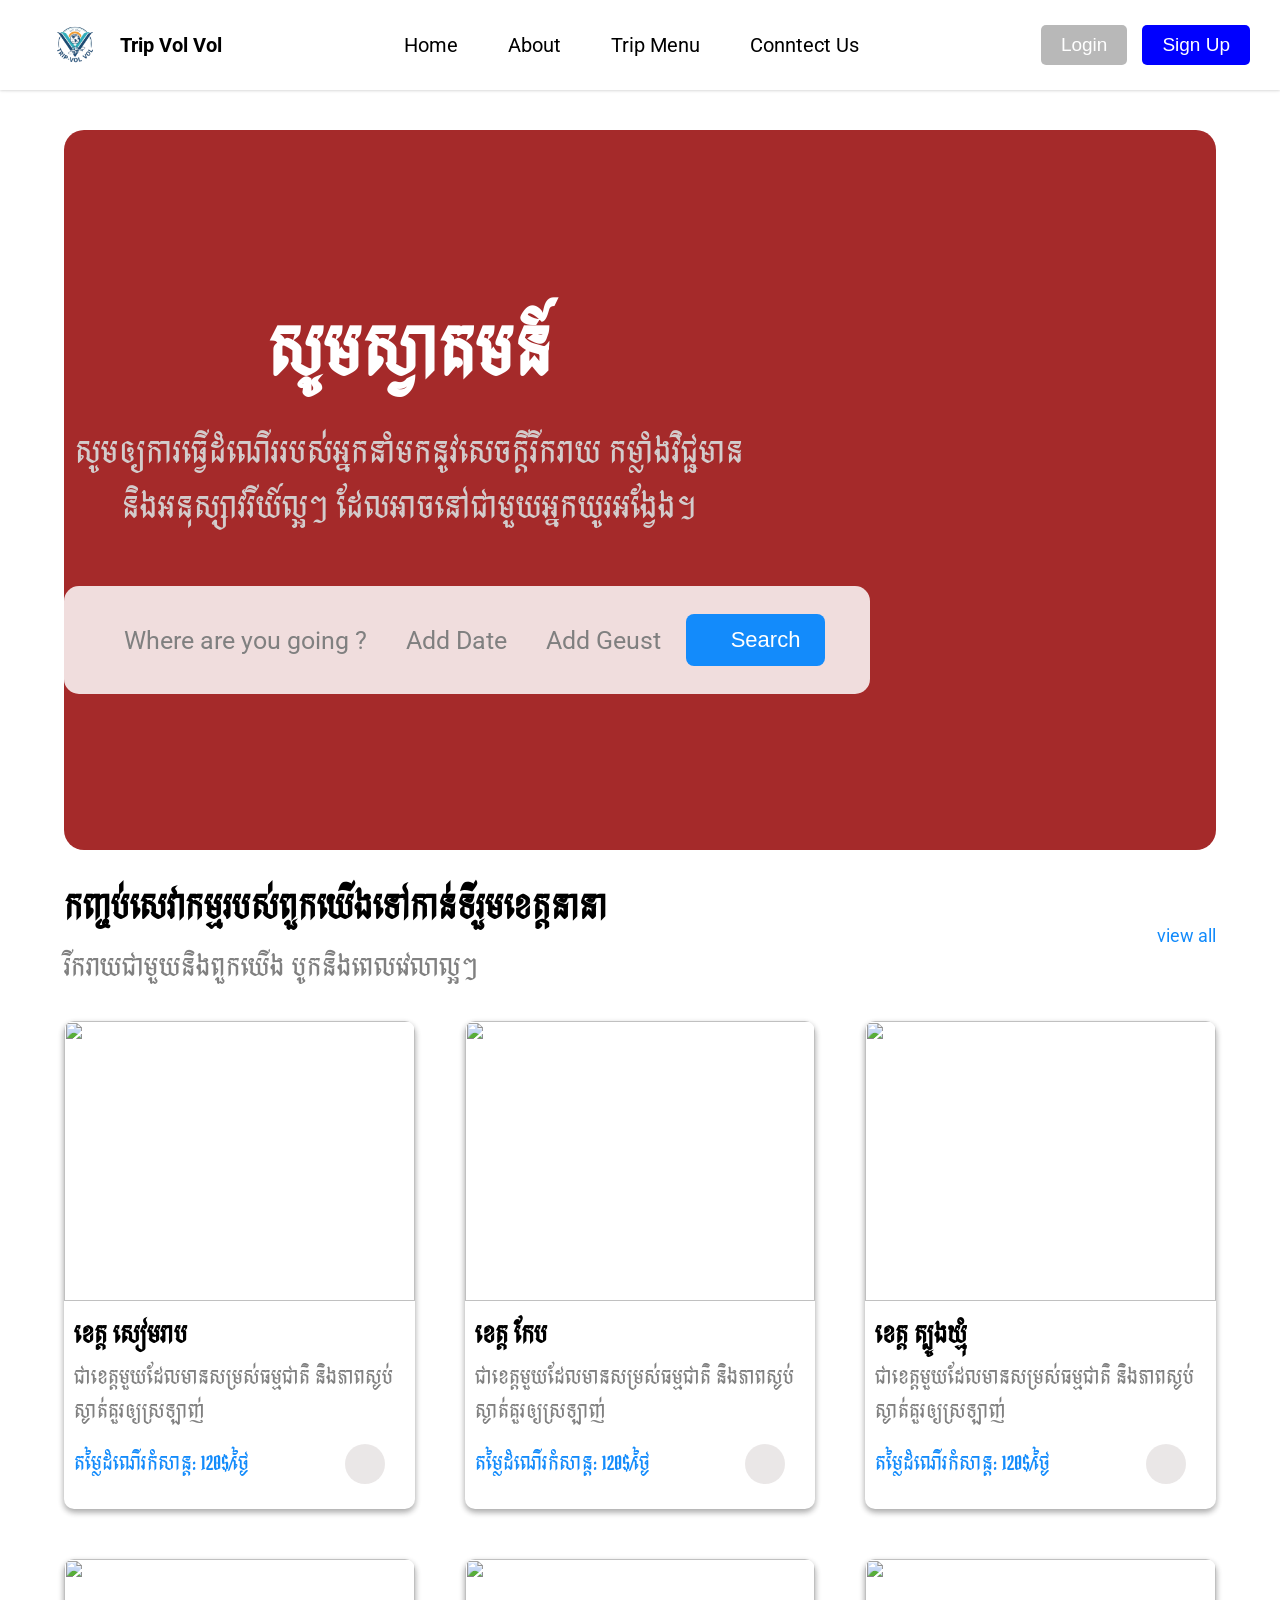
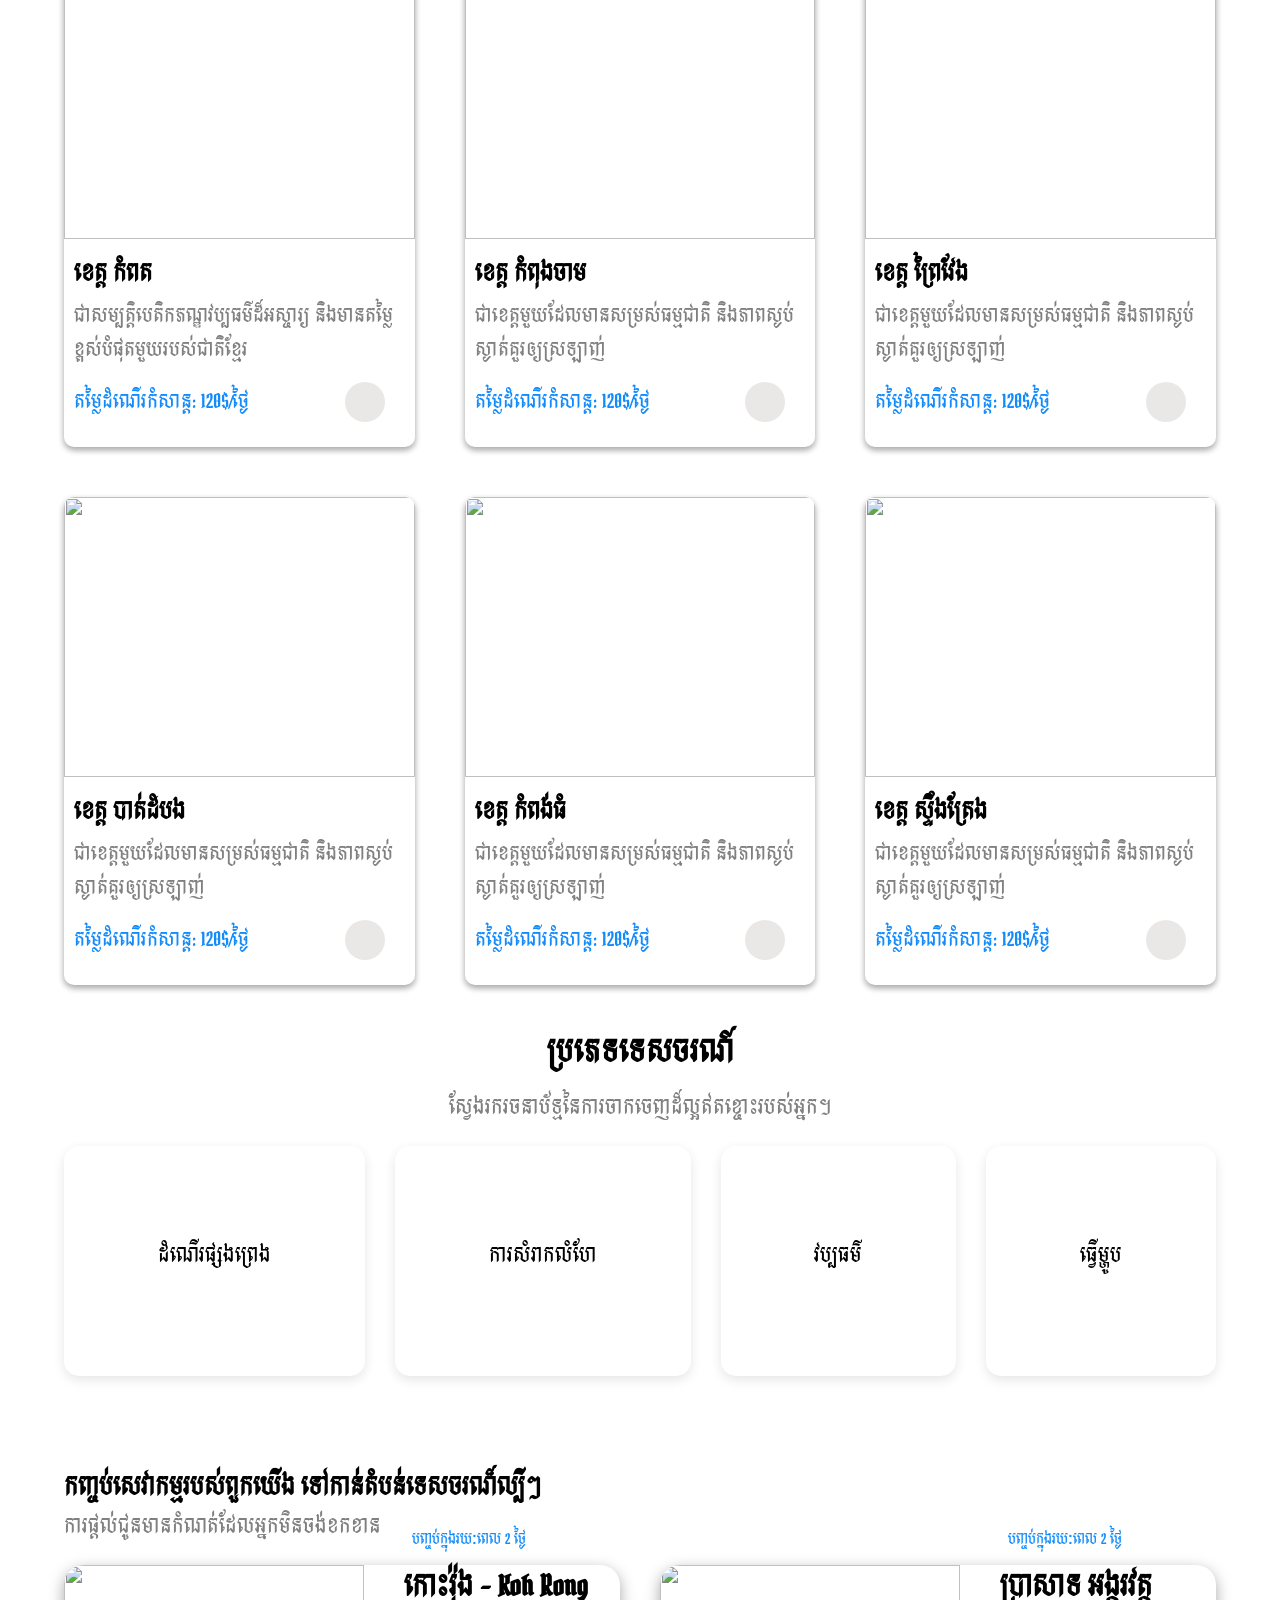
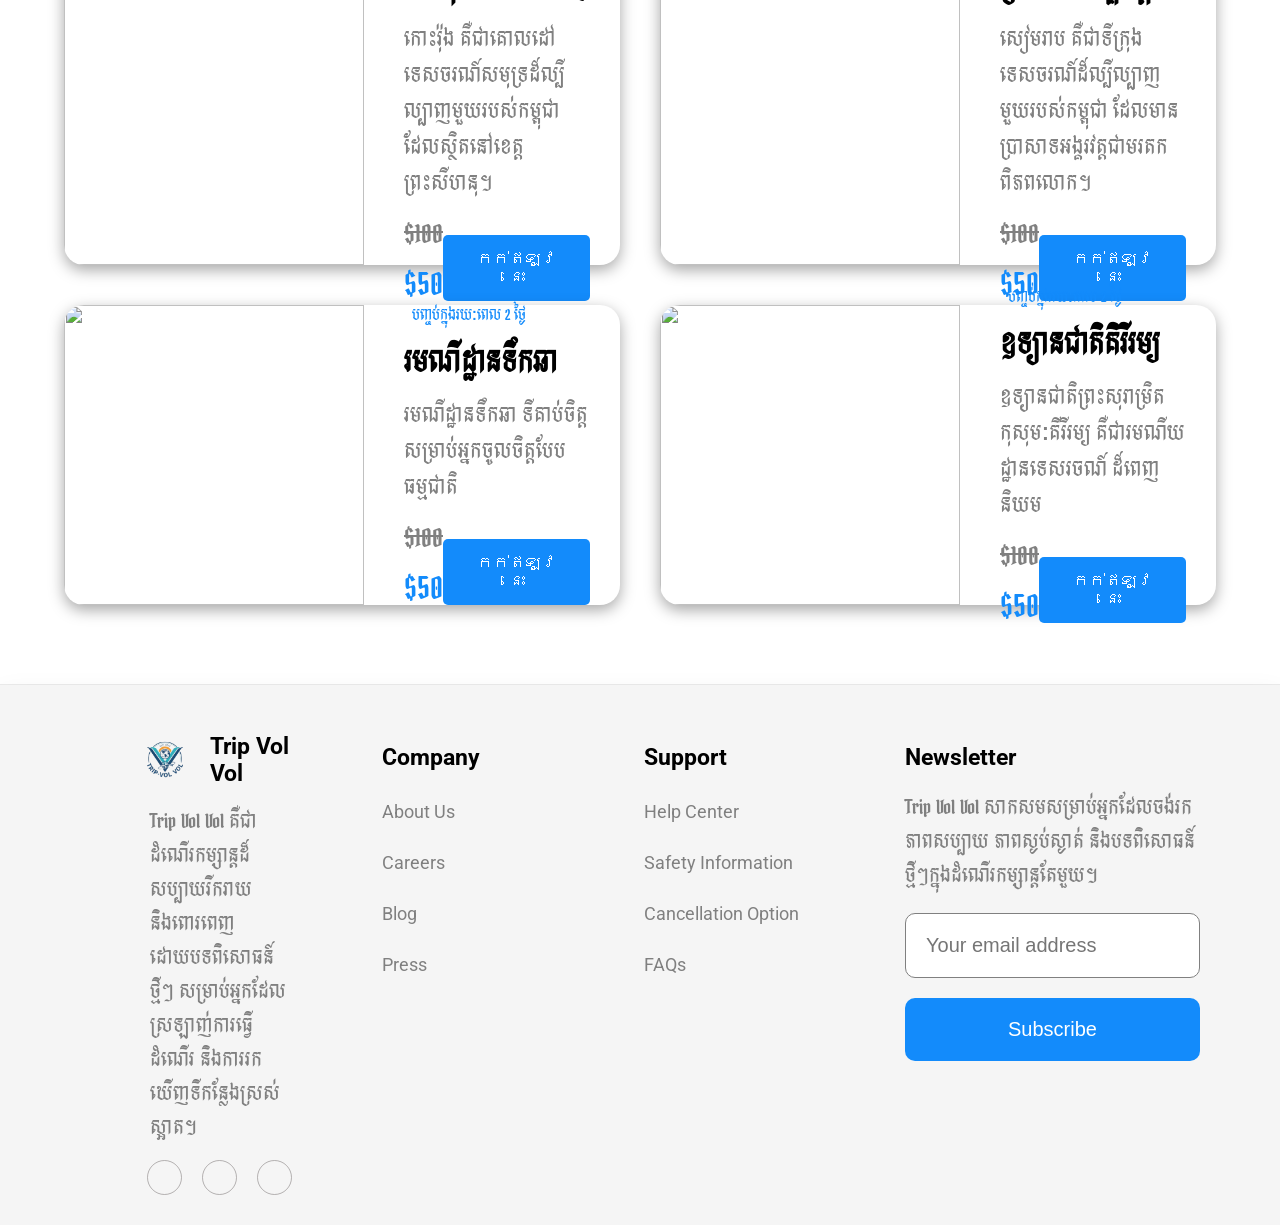
==== index.html @ 177913f5 "Fix CSS paths for GitHub Pages" ====
<!DOCTYPE html>
<html lang="en">
<head>
    <meta charset="UTF-8">
    <meta name="viewport" content="width=device-width, initial-scale=1.0">
    <title>Trip Vol Vol</title>
    <link rel="shortcut icon" href="./img/image.png" type="image/x-icon">
    <link rel="stylesheet" href="./Style/homepage.css">
    <link rel="stylesheet" href="https://cdnjs.cloudflare.com/ajax/libs/font-awesome/7.0.1/css/all.min.css"
        integrity="sha512-2SwdPD6INVrV/lHTZbO2nodKhrnDdJK9/kg2XD1r9uGqPo1cUbujc+IYdlYdEErWNu69gVcYgdxlmVmzTWnetw=="
        crossorigin="anonymous" referrerpolicy="no-referrer" />
</head>
<body>
    <!-- header  -->
    <header class="navbar">
        <div class="logo">
            <img src="./img/image.png" alt="">
            <h4>Trip Vol Vol</h4>
        </div>
        <ul>
            <li><a href="">Home</a></li>
            <li><a href="">About</a></li>
            <li><a href="">Trip Menu</a></li>
            <li><a href="">Conntect Us</a></li>
        </ul>
        <div class="btn">


            <button><a href="../Home/logic.html">Login</a></button>
            <button><a href="../Home/register.html">Sign Up</a></button>

        </div>
    </header>
    <!-- hero section -->
    <section class="hero-section">
        <div class="txt">
            <h1>សូមស្វាគមន៍<span id="auto-type"></span></h1>
            <p>សូមឲ្យការធ្វើដំណើររបស់អ្នកនាំមកនូវសេចក្តីរីករាយ កម្លាំងវិជ្ជមាន និងអនុស្សាវរីយ៍ល្អៗ
                ដែលអាចនៅជាមួយអ្នកយូរអង្វែង។</p>
        </div>
        <div class="acrtion-bar">
            <div class="block">
                <i id="icon" class="fa-solid fa-location-dot"></i>
                <p>Where are you going ?</p>
            </div>
            <div class="block">
                <i id="icon" class="fa-solid fa-calendar-days"></i>
                <p>Add Date</p>
            </div>
            <div class="block">
                <i id="icon" class="fa-solid fa-user"></i>
                <p>Add Geust</p>
            </div>
            <div class="block">

                <button>
                    <i id="icon-serach" class="fa-solid fa-magnifying-glass"></i>
                    Search
                </button>
            </div>
        </div>
    </section>

    <!-- main contain -->

    <main class="main-contain">
        <div class="title">
            <div class="txt">
                <h1>កញ្ចប់សេវាកម្មរបស់ពួកយើងទៅកាន់ទីរួមខេត្តនានា</h1>
                <p>រីករាយជាមួយនិងពួកយើង​ បូកនិងពេលវេលាល្អៗ</p>

            </div>
            <div class="link">
                <a href="../Home/page2.html">view all <i class="fa-solid fa-arrow-right"></i></a>
            </div>
        </div>
        <div class="contain">
            <div class="card">
                <img src="https://encrypted-tbn0.gstatic.com/images?q=tbn:ANd9GcT8iHsliRw28sLuhG3A1it26w2Jw5FBVT35IA&s"
                    alt="">
                <div class="card-title">
                    <h3>ខេត្ត សៀមរាប</h3>
                    <p>ជាខេត្តមួយដែលមានសម្រស់ធម្មជាតិ និងភាពស្ងប់ស្ងាត់គួរឲ្យស្រឡាញ់</p>
                    <div class="txt-price">
                        <p>តម្លៃដំណើរកំសាន្ត: 120$/ថ្ងៃ</p>
                        <i id="icon" class="fa-solid fa-heart"></i>
                    </div>
                </div>
            </div>

            <div class="card">
                <img src="https://encrypted-tbn0.gstatic.com/images?q=tbn:ANd9GcT26kyzxm6RRNIGad_u560I-oEmJDRrpiOc3Q&s"
                    alt="">
                <div class="card-title">
                    <h3>ខេត្ត​ កែប</h3>
                    <p>ជាខេត្តមួយដែលមានសម្រស់ធម្មជាតិ និងភាពស្ងប់ស្ងាត់គួរឲ្យស្រឡាញ់</p>
                    <div class="txt-price">
                        <p>តម្លៃដំណើរកំសាន្ត: 120$/ថ្ងៃ</p>
                        <i id="icon" class="fa-solid fa-heart"></i>
                    </div>
                </div>
            </div>
            <div class="card">
                <img src="https://encrypted-tbn0.gstatic.com/images?q=tbn:ANd9GcRxLAJGAgbKa14aqef-14JmkElQcgl8JqN_ADh6kBwXQiRlaghNS4V_1fmY&s=10" alt="">
                <div class="card-title">
                    <h3>ខេត្ត​ ត្បូងឃ្មុំ</h3>
                    <p>ជាខេត្តមួយដែលមានសម្រស់ធម្មជាតិ និងភាពស្ងប់ស្ងាត់គួរឲ្យស្រឡាញ់</p>
                    <div class="txt-price">
                        <p>តម្លៃដំណើរកំសាន្ត: 120$/ថ្ងៃ</p>
                        <i id="icon" class="fa-solid fa-heart"></i>
                    </div>
                </div>
            </div>

            <div class="card">
                <img src="https://d34vm3j4h7f97z.cloudfront.net/original/4X/8/1/e/81e31f6817402c4a711d09891d53515e0ada2571.jpeg"
                    alt="">
                <div class="card-title">
                    <h3>ខេត្ត កំពត</h3>
                    <p>ជាសម្បត្តិបេតិកភណ្ឌវប្បធម៌ដ៏អស្ចារ្យ និងមានតម្លៃខ្ពស់បំផុតមួយរបស់ជាតិខ្មែរ</p>
                    <div class="txt-price">
                        <p>តម្លៃដំណើរកំសាន្ត: 120$/ថ្ងៃ</p>
                        <i id="icon" class="fa-solid fa-heart"></i>
                    </div>
                </div>
            </div>


            <div class="card">
                <img src="https://i.pinimg.com/736x/35/4d/4a/354d4afdab067bf326ecf33198cd7b85.jpg" alt="">
                <div class="card-title">
                    <h3>ខេត្ត កំពុងចាម</h3>
                    <p>ជាខេត្តមួយដែលមានសម្រស់ធម្មជាតិ និងភាពស្ងប់ស្ងាត់គួរឲ្យស្រឡាញ់</p>
                    <div class="txt-price">
                        <p>តម្លៃដំណើរកំសាន្ត: 120$/ថ្ងៃ</p>
                        <i id="icon" class="fa-solid fa-heart"></i>
                    </div>
                </div>
            </div>
            <div class="card">
                <img src="https://i.pinimg.com/1200x/ae/c3/80/aec380d1f7d1885a190c5b56fdb4280f.jpg" alt="">
                <div class="card-title">
                    <h3>ខេត្ត​ ព្រៃវែង</h3>
                    <p>ជាខេត្តមួយដែលមានសម្រស់ធម្មជាតិ និងភាពស្ងប់ស្ងាត់គួរឲ្យស្រឡាញ់</p>
                    <div class="txt-price">
                        <p>តម្លៃដំណើរកំសាន្ត: 120$/ថ្ងៃ</p>
                        <i id="icon" class="fa-solid fa-heart"></i>
                    </div>
                </div>
            </div>
            <div class="card">
                <img src="https://i.pinimg.com/736x/09/d5/7e/09d57ebb57464beef0e1f828b854b199.jpg" alt="">
                <div class="card-title">
                    <h3>ខេត្ត​ បាត់ដំបង</h3>
                    <p>ជាខេត្តមួយដែលមានសម្រស់ធម្មជាតិ និងភាពស្ងប់ស្ងាត់គួរឲ្យស្រឡាញ់</p>
                    <div class="txt-price">
                        <p>តម្លៃដំណើរកំសាន្ត: 120$/ថ្ងៃ</p>
                        <i id="icon" class="fa-solid fa-heart"></i>
                    </div>
                </div>
            </div>
            <div class="card">
                <img src="https://encrypted-tbn0.gstatic.com/images?q=tbn:ANd9GcQhhHnknwu3OGdEJhv9wS2E0QUAsdnbB-QWWQ&s"
                    alt="">
                <div class="card-title">
                    <h3>ខេត្ត កំពង់ធំ</h3>
                    <p>ជាខេត្តមួយដែលមានសម្រស់ធម្មជាតិ និងភាពស្ងប់ស្ងាត់គួរឲ្យស្រឡាញ់</p>
                    <div class="txt-price">
                        <p>តម្លៃដំណើរកំសាន្ត: 120$/ថ្ងៃ</p>
                        <i id="icon" class="fa-solid fa-heart"></i>
                    </div>
                </div>
            </div>
            <div class="card">
                <img src="https://encrypted-tbn0.gstatic.com/images?q=tbn:ANd9GcT-uTduVz2XtqCKyymx2InphHnJMmsloDZubA&s"
                    alt="">
                <div class="card-title">
                    <h3>ខេត្ត ស្ទឹងត្រែង</h3>
                    <p>ជាខេត្តមួយដែលមានសម្រស់ធម្មជាតិ និងភាពស្ងប់ស្ងាត់គួរឲ្យស្រឡាញ់</p>
                    <div class="txt-price">
                        <p>តម្លៃដំណើរកំសាន្ត: 120$/ថ្ងៃ</p>
                        <i id="icon" class="fa-solid fa-heart"></i>
                    </div>
                </div>
            </div>




        </div>
    </main>

    <!-- section Travel Categories -->

    <section class="travel-categories">
        <h2>ប្រភេទទេសចរណ៍</h2>
        <p>ស្វែងរករចនាប័ទ្មនៃការចាកចេញដ៏ល្អឥតខ្ចោះរបស់អ្នក។</p>
        <div class="item-catecgories">
            <div class="card-item">
                <i id="icon" class="fa-solid fa-person-hiking"></i>
                <p>ដំណើរផ្សងព្រេង</p>
            </div>

            <div class="card-item">
                <i id="icon" class="fa-solid fa-spa"></i>
                <p>ការសំរាកលំហែ</p>
            </div>

            <div class="card-item">
                <i id="icon" class="fa-solid fa-house-chimney"></i>
                <p>វប្បធម៌</p>
            </div>

            <div class="card-item">
                <i id="icon" class="fa-solid fa-utensils"></i>
                <p>ធ្វើម្ហូប</p>
            </div>
        </div>
    </section>

    <!-- Exclusive -->

    <section class="sectio-exclusive">
        <h1>កញ្ចប់សេវាកម្មរបស់ពួកយើង ទៅកាន់តំបន់ទេសចរណ៏ល្បីៗ</h1>
        <p>ការផ្តល់ជូនមានកំណត់ដែលអ្នកមិនចង់ខកខាន</p>
        <div class="contain-item">
            <div class="card-item">
                <img src="https://i.pinimg.com/236x/30/6f/f6/306ff6a185d2705445f3a1d4e83eb73d.jpg" alt="">
                <div class="card-txt">
                    <div class="time">
                        <i id="icon" class="fa-solid fa-alarm-clock"></i>
                        <p>បញ្ចប់ក្នុងរយៈពេល 2 ថ្ងៃ</p>
                    </div>
                    <h4>កោះរ៉ុង - Koh Rong</h4>
                    <p>កោះរ៉ុង គឺជាគោលដៅទេសចរណ៍សមុទ្រដ៏ល្បីល្បាញមួយរបស់កម្ពុជា ដែលស្ថិតនៅខេត្តព្រះសីហនុ។</p>
                    <div class="price">
                        <div>
                            <del>$100</del>
                            <p>$50</p>
                        </div>
                        <button onclick="addToCart('កោះរ៉ុង',50)">
                            កក់ឥឡូវនេះ
                        </button>
                    </div>
                </div>
            </div>

            <div class="card-item">
                <img src="https://historyfangirl.com/wp-content/uploads/2019/02/Things-to-Do-in-Siem-Reap-Cambodia.png"
                    alt="">
                <div class="card-txt">
                    <div class="time">
                        <i id="icon" class="fa-solid fa-alarm-clock"></i>
                        <p>បញ្ចប់ក្នុងរយៈពេល 2 ថ្ងៃ</p>
                    </div>
                    <h4>ប្រាសាទ អង្គរវត្ត</h4>
                    <p>សៀមរាប គឺជាទីក្រុងទេសចរណ៍ដ៏ល្បីល្បាញមួយរបស់កម្ពុជា ដែលមានប្រាសាទអង្គរវត្តជាមរតកពិភពលោក។</p>
                    <div class="price">
                        <div>
                            <del>$100</del>
                            <p>$50</p>
                        </div>
                        <button onclick="addToCart('ប្រាសាទ អង្គរវត្ត',50)">
                            កក់ឥឡូវនេះ
                        </button>
                    </div>
                </div>
            </div>
            <div class="card-item">
                <img src="https://encrypted-tbn0.gstatic.com/images?q=tbn:ANd9GcRAiOrDTOKHBHtiYY9dLs7thLXYP5Vp8J0B2w&s"
                    alt="">
                <div class="card-txt">
                    <div class="time">
                        <i id="icon" class="fa-solid fa-alarm-clock"></i>
                        <p>បញ្ចប់ក្នុងរយៈពេល 2 ថ្ងៃ</p>
                    </div>
                    <h4>រមណីដ្ឋានទឹកឆា</h4>
                    <p>រមណីដ្ឋានទឹកឆា ទីគាប់ចិត្តសម្រាប់អ្នកចូលចិត្តបែបធម្មជាតិ</p>
                    <div class="price">
                        <div>
                            <del>$100</del>
                            <p>$50</p>
                        </div>
                        <button onclick="addToCart('រមណីដ្ឋានទឹកឆា',50)">
                            កក់ឥឡូវនេះ
                        </button>
                    </div>
                </div>
            </div>
            <div class="card-item">
                <img src="https://encrypted-tbn0.gstatic.com/images?q=tbn:ANd9GcRLNd_xQDIyu7-oFPKtS4Gg6aJPvgwefIKv8Q&s"
                    alt="">
                <div class="card-txt">
                    <div class="time">
                        <i id="icon" class="fa-solid fa-alarm-clock"></i>
                        <p>បញ្ចប់ក្នុងរយៈពេល 2 ថ្ងៃ</p>
                    </div>
                    <h4>ឧទ្យាន​ជាតិ​គិរីរម្យ​</h4>
                    <p>ឧទ្យានជាតិព្រះសុរាម្រិតកុសុមៈគីរីរម្យ គឺជារមណីយដ្ឋានទេសរចណ៍ ដ៏ពេញនិយម</p>
                    <div class="price">
                        <div>
                            <del>$100</del>
                            <p>$50</p>
                        </div>
                        <button onclick="addToCart('ឧទ្យាន​ជាតិ​គិរីរម្យ​',50)">
                            កក់ឥឡូវនេះ
                        </button>
                    </div>
                </div>
            </div>
        </div>
    </section>

    <footer class="main-footer">
        <div class="block">
            <div class="logo">
                <img src="../img/image.png" alt="TRIP VOL VOL">
                <h4>Trip Vol Vol</h4>
            </div>
            <p>Trip Vol Vol គឺជាដំណើរកម្សាន្តដ៏សប្បាយរីករាយ និងពោរពេញដោយបទពិសោធន៍ថ្មីៗ សម្រាប់អ្នកដែលស្រឡាញ់ការធ្វើដំណើរ
                និងការរកឃើញទីកន្លែងស្រស់ស្អាត។</p>
            <div class="block-icon">
                <i id="icon" class="fa-solid fa-earth-americas"></i>
                <i id="icon" class="fa-brands fa-chrome"></i>
                <i id="icon" class="fa-solid fa-at"></i>
            </div>
        </div>

        <div class="block">

            <h4>Company</h4>

            <div class="link">
                <a href="">About Us</a>
                <a href="">Careers</a>
                <a href="">Blog</a>
                <a href="">Press</a>
            </div>
        </div>

        <div class="block">

            <h4>Support</h4>

            <div class="link">
                <a href="">Help Center</a>
                <a href="">Safety Information</a>
                <a href="">Cancellation Option</a>
                <a href="">FAQs</a>
            </div>
        </div>

        <div class="block">

            <h4>Newsletter</h4>

            <div class="para">
                <p>Trip Vol Vol សាកសមសម្រាប់អ្នកដែលចង់រកភាពសប្បាយ ភាពស្ងប់ស្ងាត់
                    និងបទពិសោធន៍ថ្មីៗក្នុងដំណើរកម្សាន្តតែមួយ។</p>
                <form action="#">
                    <input type="text" placeholder="Your email address">
                    <button>Subscribe</button>
                </form>
            </div>
        </div>
    </footer>



</body>

</html>
<script src="https://unpkg.com/typed.js@2.1.0/dist/typed.umd.js"></script>

<script>
    var typed = new Typed('#auto-type', {
        strings: ['មកកាន់ដំណើរកំសាន្តដ៏មានន័យ'],
        typeSpeed: 40,
        backSpeed: 40,
        loop: true,
    });
</script>
<script src="card.js"></script>
---- Style/homepage.css ----
@import url("https://fonts.googleapis.com/css2?family=Moul&family=Roboto:ital,wght@0,100..900;1,100..900&family=Rye&display=swap");
@import url("https://fonts.googleapis.com/css2?family=Bokor&family=Koulen&family=Moul&family=Roboto:ital,wght@0,100..900;1,100..900&family=Rye&display=swap");

* {
  padding: 0;
  margin: 0;
  box-sizing: border-box;
}

:root {
  --primary-color: rgb(19, 139, 251);
  --primary-font: "Bokor", system-ui;
}

body {
  width: 100%;
  height: auto;
  font-family: "Roboto", sans-serif;
}

/* ================= HEADER / NAVBAR ================= */
.navbar {
  position: sticky;
  top: 0;
  z-index: 100;
  width: 100%;
  height: 10vh;
  background-color: white;
  box-shadow:
    rgba(0, 0, 0, 0.1) 0px 1px 3px 0px,
    rgba(0, 0, 0, 0.06) 0px 1px 2px 0px;
  display: flex;
  justify-content: space-between;
  align-items: center;
  padding: 0px 30px;

  & .logo {
    width: auto;
    height: auto;
    display: flex;
    align-items: center;

    & img {
      width: 90px;
      height: 90px;
      cursor: pointer;
    }

    & h4 {
      font-size: 20px;
      cursor: pointer;
    }

    & h4:hover {
      transition: 0.3s all;
      transform: scale(1.05);
      background-color: white;
      color: blue;
    }
  }

  & ul {
    width: auto;
    height: auto;
    display: flex;
    align-items: center;
    gap: 50px;

    & li {
      list-style: none;

      & a {
        text-decoration: none;
        font-size: 20px;
        color: black;
      }

      & a:hover {
        transition: 0.7s all;
        background-color: white;
        color: blue;
      }
    }
  }

  & .btn {
    width: auto;
    height: auto;
    display: flex;
    gap: 15px;

    & button {
      background-color: var(--primary-color);
      padding: 9px 20px;
      font-size: 19px;
      border-radius: 5px;
      color: white;
      font-weight: 500;
      border: none;
      cursor: pointer;
    }

    & button:nth-child(1) {
      background-color: rgba(128, 128, 128, 0.559);
    }

    & button:nth-child(1):hover {
      transition: 0.7s all;
      background: rgb(167, 159, 159);
    }

    & button:nth-child(2) {
      background-color: blue;
    }

    & button:nth-child(2):hover {
      transition: 0.7s all;
      background: rgb(28, 32, 92);
    }

    & button a {
      text-decoration: none;
      color: white;
    }
  }
}

/* ================= HERO SECTION ================= */
.hero-section {
  width: 90%;
  height: 80vh;
  background-color: brown;
  margin: auto;
  margin-top: 40px;
  border-radius: 20px;
  background-image: url(https://blog.bangkokair.com/wp-content/uploads/2024/07/visiting-angkor-wat-guide.jpg);
  background-repeat: no-repeat;
  background-size: cover;
  background-position: center;
  place-content: center;
  place-items: center;

  & .txt {
    width: 60%;
    height: auto;

    & h1 {
      color: white;
      font-size: 65px;
      text-align: center;
      font-family: var(--primary-font);
      line-height: 140px;
    }

    & p {
      font-family: var(--primary-font);
      color: rgb(211, 204, 204);
      font-size: 30px;
      text-align: center;
    }
  }

  & .acrtion-bar {
    width: 70%;
    height: 12vh;
    background-color: rgba(255, 255, 255, 0.838);
    margin-top: 50px;
    border-radius: 15px;
    display: flex;
    align-items: center;
    justify-content: space-between;
    padding: 10px 45px;

    & .block {
      width: auto;
      height: auto;
      display: flex;
      align-items: center;
      gap: 15px;

      & #icon {
        font-size: 30px;
        color: gray;
      }

      & p {
        font-size: 25px;
        color: gray;
      }
    }

    & .block:nth-child(4) {
      & button {
        padding: 13px 25px;
        background-color: var(--primary-color);
        color: white;
        font-size: 22px;
        font-weight: 500;
        border: none;
        border-radius: 8px;

        & #icon-serach {
          color: white;
          padding-right: 20px;
        }
      }
    }
  }
}

/* ================= MAIN CONTAINER ================= */
.main-contain {
  width: 90%;
  height: auto;
  margin: auto;
  margin-top: 30px;

  & .title {
    width: 100%;
    height: auto;
    display: flex;
    justify-content: space-between;
    align-items: center;

    & h1 {
      font-family: var(--primary-font);
      padding-bottom: 7px;
    }

    & p {
      font-size: 25px;
      color: gray;
      font-family: var(--primary-font);
    }

    & .link {
      width: auto;
      height: auto;

      & a {
        font-size: 18px;
        text-decoration: none;
        color: var(--primary-color);
      }

      & a:hover {
        transition: 0.7s all;
        background-color: rgb(255, 255, 255);
        color: red;
      }
    }
  }

  & .contain {
    width: 100%;
    height: auto;
    display: grid;
    grid-template-columns: repeat(3, auto);
    gap: 50px;
    margin-top: 30px;

    & .card {
      transition: 0.3s all;
      width: 100%;
      height: auto;
      background-color: white;
      box-shadow: rgba(0, 0, 0, 0.16) 0px 3px 6px, rgba(0, 0, 0, 0.23) 0px 3px 6px;
      border-radius: 10px;
      padding-bottom: 15px;

      & img {
        width: 100%;
        height: 280px;
        object-fit: cover;
        border-radius: 10px 10px 0px 0px;
      }

      & .card-title {
        width: 100%;
        height: auto;
        padding: 10px;

        & h3 {
          font-size: 23px;
          padding-bottom: 5px;
          font-family: var(--primary-font);
        }

        & p {
          color: gray;
          font-size: 19px;
          font-family: var(--primary-font);
        }

        & .txt-price {
          width: 100%;
          height: auto;
          margin-top: 15px;
          display: flex;
          justify-content: space-between;
          align-items: center;
          padding-right: 20px;

          & p {
            color: var(--primary-color);
            font-weight: 500;
          }

          & #icon {
            background-color: rgba(196, 188, 188, 0.357);
            padding-top: 8px;
            padding-left: 1px;
            width: 40px;
            height: 40px;
            border-radius: 50%;
            font-size: 28px;
          }
        }
      }
    }

    & .card:hover {
      transition: 0.3s all;
      transform: scale(1.05);
    }
  }
}

/* ================= TRAVEL CATEGORIES ================= */
.travel-categories {
  width: 90%;
  height: auto;
  margin: auto;
  margin-top: 40px;

  & h2 {
    text-align: center;
    font-family: var(--primary-font);
    padding-bottom: 10px;
    font-size: 30px;
  }

  & p {
    text-align: center;
    font-family: var(--primary-font);
    padding-bottom: 20px;
    font-size: 20px;
    color: gray;
  }

  & .item-catecgories {
    width: 100%;
    height: auto;
    display: grid;
    grid-template-columns: repeat(4, auto);
    gap: 30px;

    & .card-item {
      height: 230px;
      width: 100%;
      background-color: white;
      border-radius: 15px;
      box-shadow: rgba(0, 0, 0, 0.1) 0px 4px 12px;
      text-align: center;
      place-content: center;

      & #icon {
        width: 65px;
        height: 65px;
        background-color: rgba(168, 217, 242, 0.744);
        border-radius: 50%;
        padding-top: 17px;
        font-size: 25px;
        color: var(--primary-color);
      }

      & p {
        color: black;
        margin-top: 10px;
      }
    }

    & .card-item:hover {
      transition: 0.3s all;
      transform: scale(1.05);
    }
  }
}

/* ================= EXCLUSIVE SECTION ================= */
.sectio-exclusive {
  width: 90%;
  height: auto;
  margin: auto;
  margin-top: 90px;

  & h1 {
    font-family: var(--primary-font);
  }

  & p {
    font-family: var(--primary-font);
    color: gray;
    font-size: 20px;
  }

  & .contain-item {
    margin-top: 20px;
    width: 100%;
    height: auto;
    display: grid;
    grid-template-columns: repeat(2, auto);
    gap: 40px;

    & .card-item {
      height: 300px;
      width: 100%;
      background-color: white;
      box-shadow: rgba(0, 0, 0, 0.35) 0px 5px 15px;
      border-radius: 20px;
      display: flex;
      gap: 40px;
      align-items: center;
      padding-right: 30px;

      & img {
        width: 300px;
        height: 100%;
        object-fit: cover;
        border-radius: 20px 0px 0px 20px;
      }

      & .card-txt {
        width: 80%;
        height: auto;
        padding-bottom: 30px;

        & .time {
          width: auto;
          height: auto;
          display: flex;
          align-items: center;
          padding-top: 30px;
          gap: 8px;

          & #icon {
            color: var(--primary-color);
            margin-top: 10px;
          }

          & p {
            margin-top: 20px;
            font-size: 14px;
            color: var(--primary-color);
          }
        }

        & h4 {
          font-size: 28px;
          font-family: var(--primary-font);
          padding-bottom: 10px;
        }

        & p {
          padding-bottom: 10px;
        }

        & .price {
          width: 100%;
          height: auto;
          display: flex;
          justify-content: space-between;
          align-items: center;

          & del {
            font-size: 25px;
            font-family: var(--primary-font);
            color: gray;
          }

          & p {
            font-size: 30px;
            color: var(--primary-color);
          }

          & button {
            background-color: var(--primary-color);
            color: white;
            padding: 15px 30px;
            border: none;
            border-radius: 5px;
            font-size: 16px;
            cursor: pointer;
          }

          & button:hover {
            transition: 0.7s all;
            background-color: rgb(154, 154, 167);
          }
        }
      }
    }

    & .card-item:hover {
      transition: 0.3s all;
      transform: scale(1.05);
    }
  }
}

/* ================= FOOTER ================= */
.main-footer {
  width: 100%;
  height: auto;
  display: flex;
  justify-content: space-between;
  padding: 30px 80px 30px 30px;
  background-color: rgba(243, 243, 243, 0.822);
  box-shadow: rgba(0, 0, 0, 0.05) 0px 6px 24px 0px, rgba(0, 0, 0, 0.08) 0px 0px 0px 1px;
  margin-top: 80px;

  & .block {
    width: 450px;
    height: auto;
    margin-left: 90px;

    & .logo {
      width: auto;
      height: auto;
      display: flex;
      align-items: center;

      & img {
        width: 90px;
        height: 90px;
      }

      & h4 {
        font-size: 23px;
      }
    }

    & p {
      font-size: 19px;
      color: gray;
      font-family: var(--primary-font);
      padding-left: 30px;
    }

    & .block-icon {
      width: auto;
      height: auto;
      padding-left: 27px;
      margin-top: 15px;
      display: flex;
      gap: 20px;

      & #icon {
        width: 35px;
        height: 35px;
        place-content: center;
        border: 1px solid rgba(141, 136, 136, 0.627);
        border-radius: 50%;
      }

      & #icon:hover {
        transition: 0.2s all;
        transform: scale(1.05);
        background-color: gray;
      }
    }
  }

  & .block:nth-child(2),
  .block:nth-child(3) {
    padding-top: 29px;

    & h4 {
      font-size: 23px;
    }

    & .link {
      width: auto;
      height: auto;
      margin-top: 30px;
      display: flex;
      flex-direction: column;
      gap: 30px;

      & a {
        font-size: 18px;
        color: gray;
        text-decoration: none;
        transition: 0.3s all;
      }

      & a:hover {
        color: red;
      }
    }
  }

  & .block:nth-child(4) {
    width: 330px;
    padding-top: 29px;

    & h4 {
      font-size: 23px;
    }

    & .para {
      margin-top: 20px;

      & p {
        padding-left: 0;
      }

      & form {
        margin-top: 20px;
        width: auto;
        height: auto;
        display: flex;
        flex-direction: column;
        gap: 20px;

        & input {
          padding: 20px 20px;
          border-radius: 10px;
          outline: none;
          border: 1px solid gray;
          font-size: 20px;
        }

        & button {
          padding: 20px 20px;
          border-radius: 10px;
          border: none;
          background-color: var(--primary-color);
          font-size: 20px;
          color: white;
          cursor: pointer;
          transition: 0.7s all;
        }

        & button:hover {
          transition: 0.7s all;
          background-color: rgb(170, 170, 194);
        }
      }
    }
  }
}

/* ==========================================
   RESPONSIVE DESIGN (MEDIA QUERIES)
   ========================================== */

/* Tablet View (Max Width: 1024px) */
@media screen and (max-width: 1024px) {
  .navbar ul {
    gap: 20px;
  }

  .hero-section {
    height: auto;
    padding: 40px 20px;
  }

  .hero-section .txt {
    width: 90%;
  }

  .hero-section .txt h1 {
    font-size: 45px;
    line-height: 70px;
  }

  .hero-section .txt p {
    font-size: 22px;
  }

  .hero-section .acrtion-bar {
    width: 95%;
    height: auto;
    flex-wrap: wrap;
    gap: 20px;
    padding: 20px;
    justify-content: center;
  }

  .main-contain .contain {
    grid-template-columns: repeat(2, 1fr);
    gap: 30px;
  }

  .travel-categories .item-catecgories {
    grid-template-columns: repeat(2, 1fr);
  }

  .sectio-exclusive .contain-item {
    grid-template-columns: 1fr;
  }

  .main-footer {
    flex-wrap: wrap;
    padding: 30px;
    gap: 40px;
  }

  .main-footer .block {
    margin-left: 0;
    width: 45%;
  }
}

/* Mobile View (Max Width: 768px) */
@media screen and (max-width: 768px) {
  .navbar {
    height: auto;
    flex-direction: column;
    padding: 15px;
    gap: 15px;
  }

  .navbar ul {
    flex-wrap: wrap;
    justify-content: center;
    gap: 15px;
  }

  .navbar ul li a {
    font-size: 16px;
  }

  .navbar .btn button {
    padding: 7px 14px;
    font-size: 15px;
  }

  .hero-section {
    width: 95%;
    margin-top: 20px;
    border-radius: 12px;
  }

  .hero-section .txt h1 {
    font-size: 30px;
    line-height: 45px;
  }

  .hero-section .txt p {
    font-size: 16px;
  }

  .hero-section .acrtion-bar {
    flex-direction: column;
    align-items: stretch;
  }

  .hero-section .acrtion-bar .block {
    justify-content: center;
  }

  .hero-section .acrtion-bar .block p {
    font-size: 18px;
  }

  .hero-section .acrtion-bar .block:nth-child(4) button {
    width: 100%;
  }

  .main-contain .title {
    flex-direction: column;
    align-items: flex-start;
    gap: 10px;
  }

  .main-contain .title h1 {
    font-size: 22px;
  }

  .main-contain .title p {
    font-size: 16px;
  }

  .main-contain .contain {
    grid-template-columns: 1fr;
  }

  .travel-categories h2 {
    font-size: 24px;
  }

  .travel-categories p {
    font-size: 16px;
  }

  .travel-categories .item-catecgories {
    grid-template-columns: repeat(2, 1fr);
    gap: 15px;
  }

  .sectio-exclusive {
    margin-top: 50px;
  }

  .sectio-exclusive h1 {
    font-size: 22px;
  }

  .sectio-exclusive .contain-item .card-item {
    height: auto;
    flex-direction: column;
    padding: 0 0 20px 0;
  }

  .sectio-exclusive .contain-item .card-item img {
    width: 100%;
    height: 200px;
    border-radius: 20px 20px 0 0;
  }

  .sectio-exclusive .contain-item .card-item .card-txt {
    width: 100%;
    padding: 0 20px;
  }

  .sectio-exclusive .contain-item .card-item .card-txt h4 {
    font-size: 20px;
  }

  .main-footer {
    flex-direction: column;
    padding: 30px 20px;
  }

  .main-footer .block {
    width: 100%;
    margin-left: 0;
  }

  .main-footer .block p {
    padding-left: 0;
  }

  .main-footer .block .block-icon {
    padding-left: 0;
  }
}
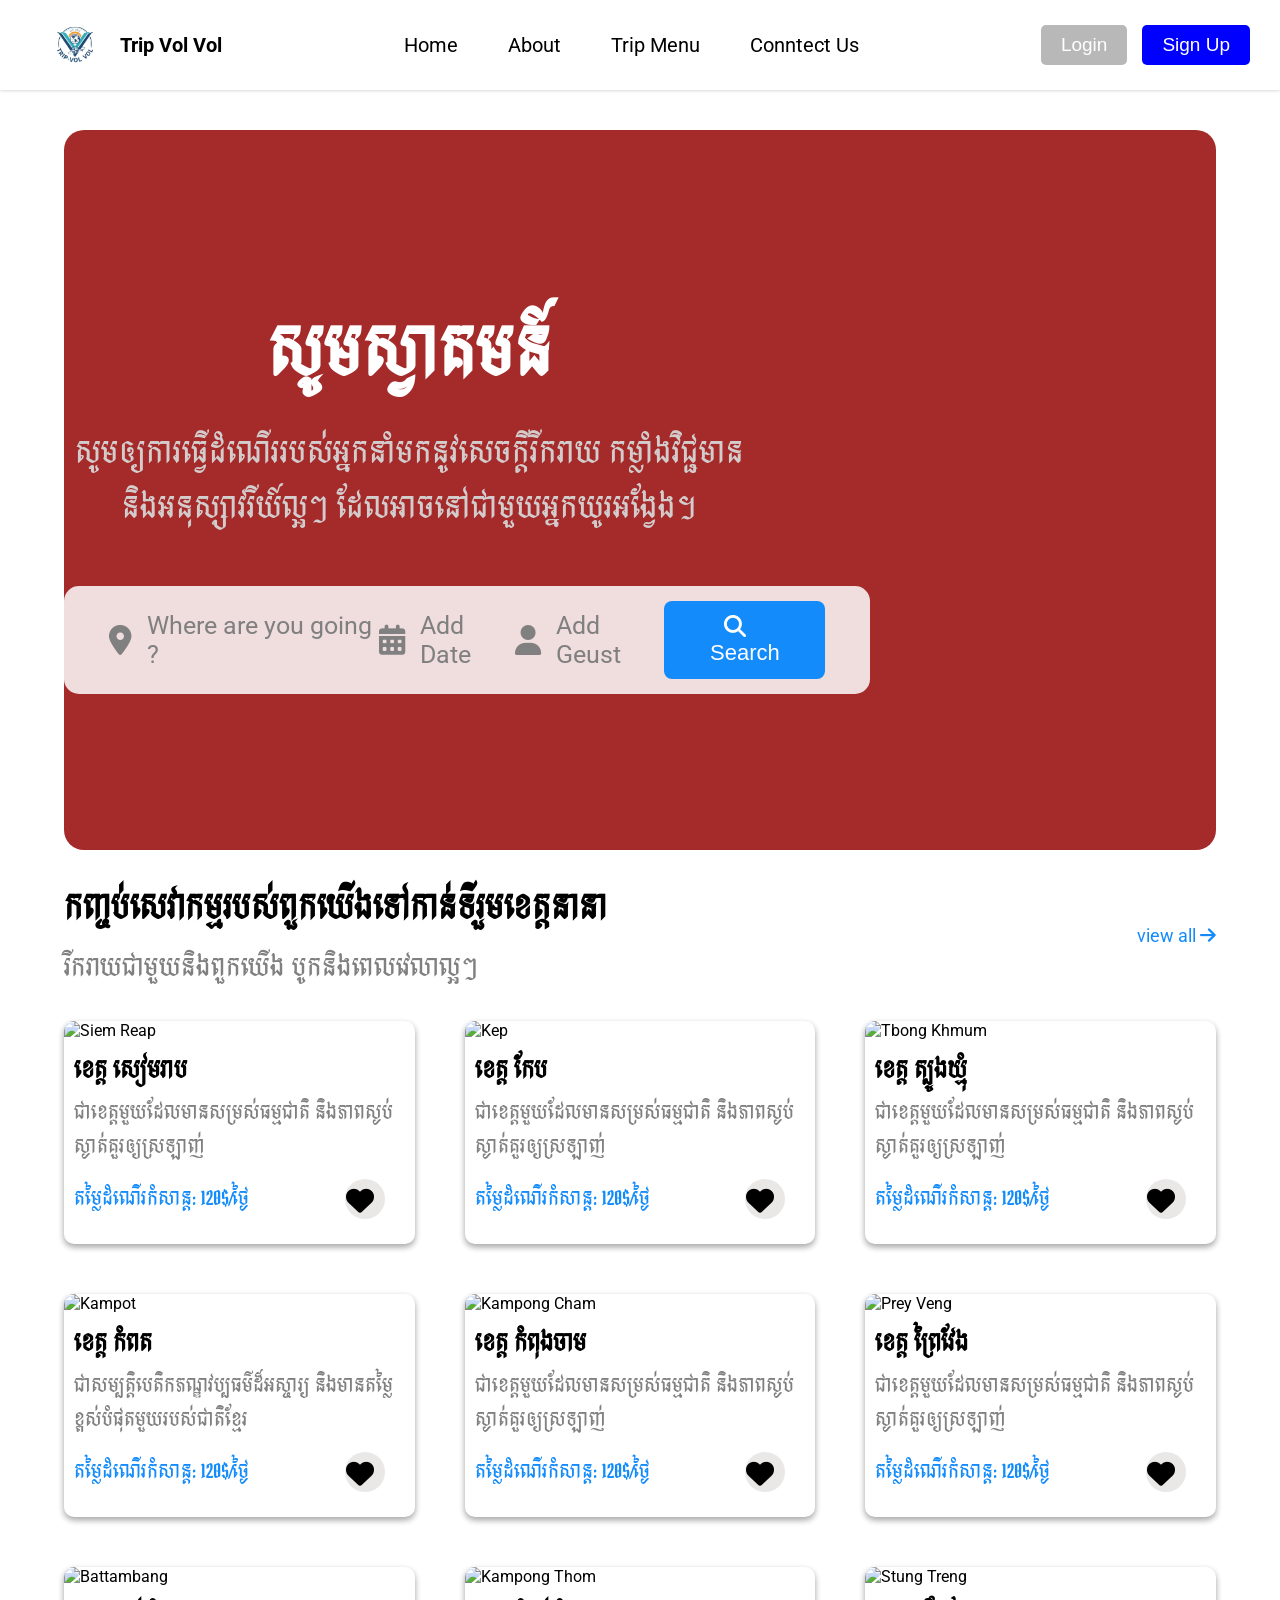
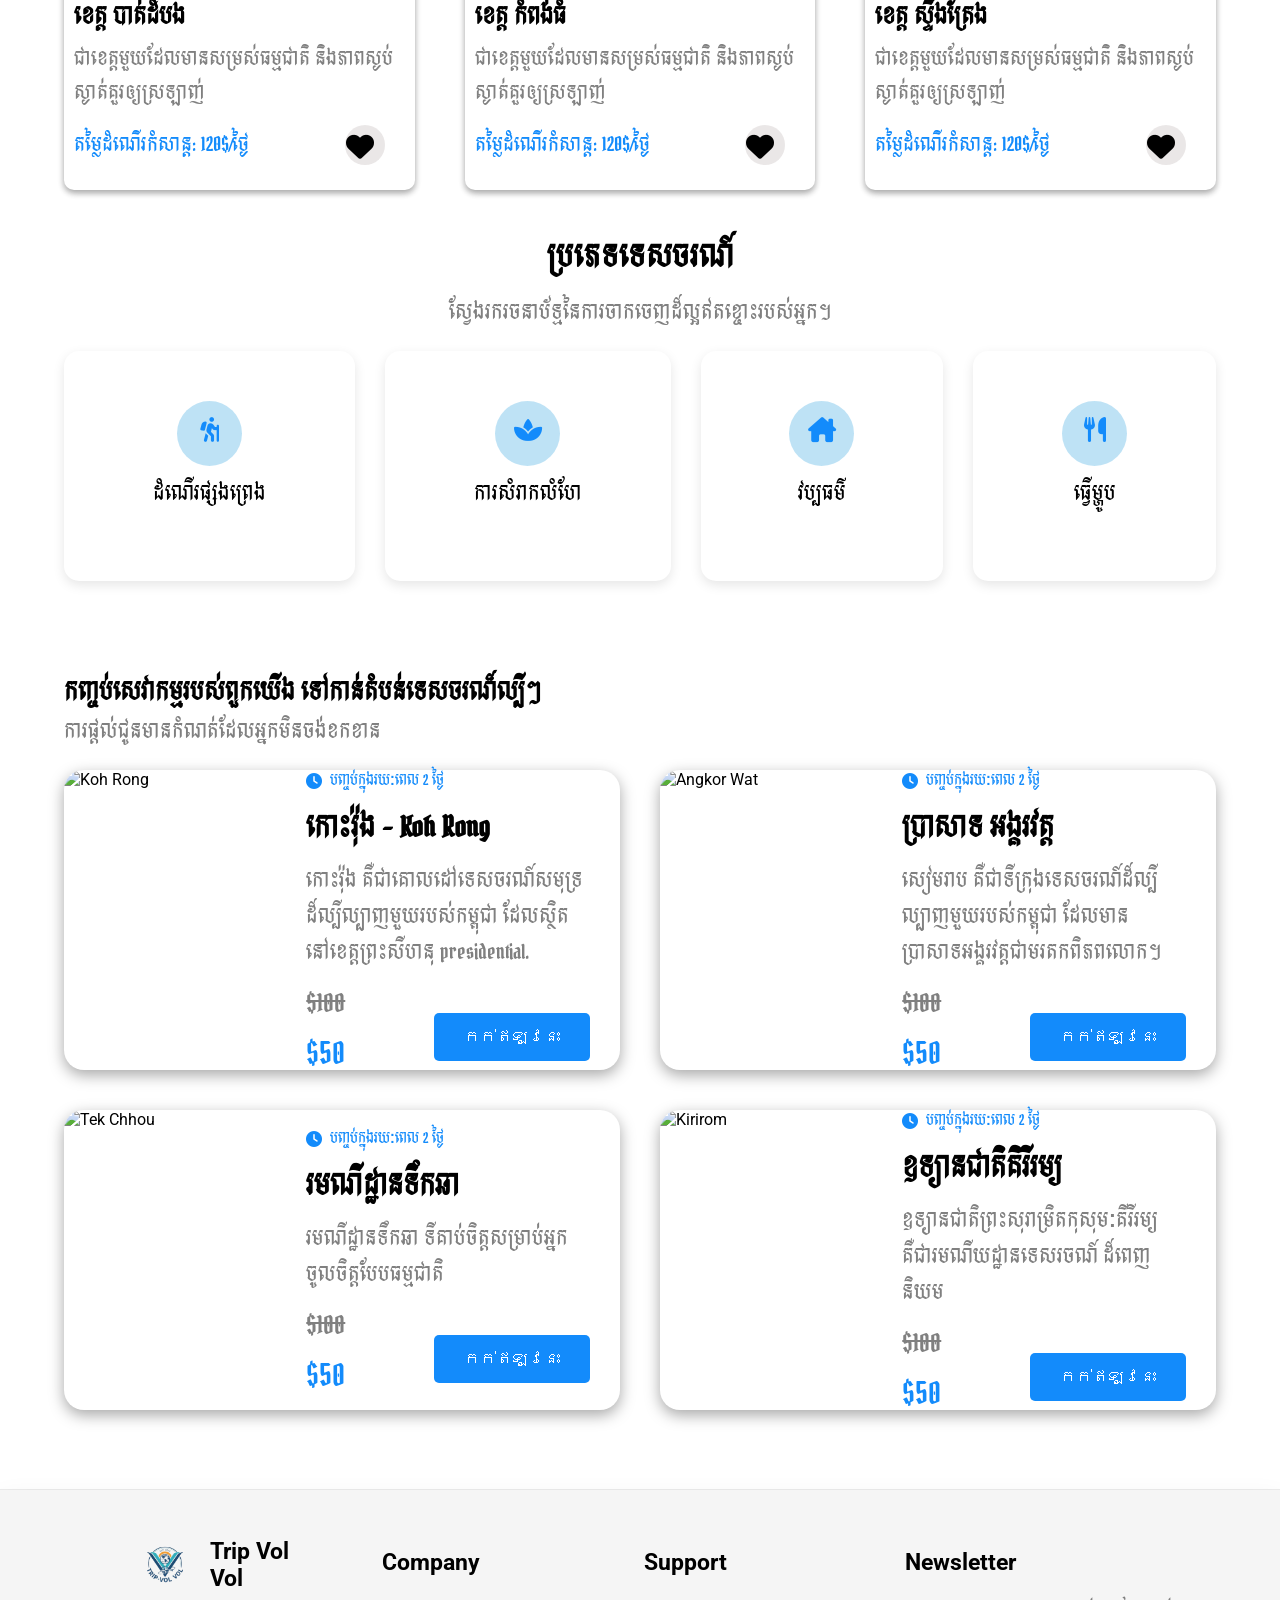
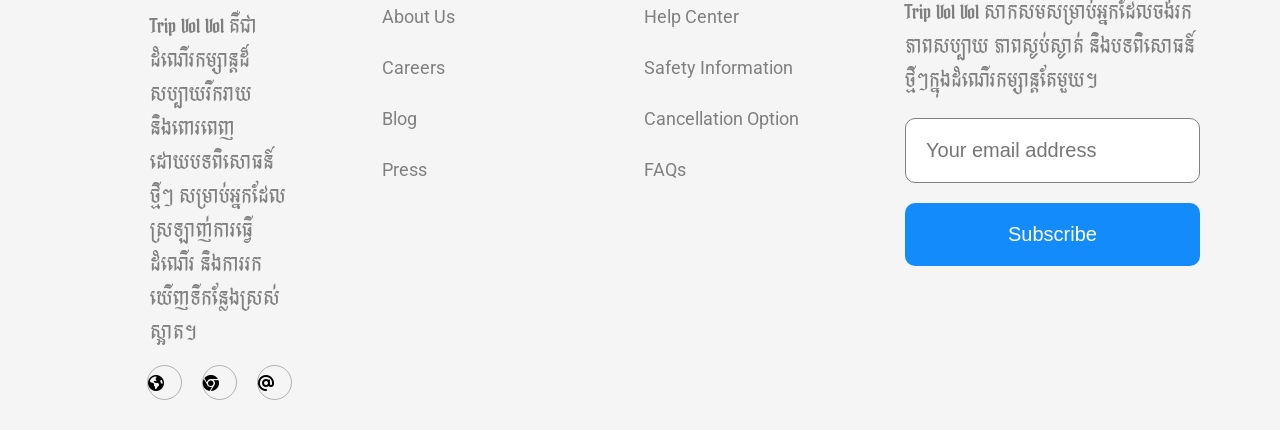
==== commit a6043f5e: "Fix relative paths for login, register, and page2 HTML files" ====
--- a/index.html
+++ b/index.html
@@ -4,33 +4,33 @@
     <meta charset="UTF-8">
     <meta name="viewport" content="width=device-width, initial-scale=1.0">
     <title>Trip Vol Vol</title>
+    <!-- Relative paths relative to root directory -->
     <link rel="shortcut icon" href="./img/image.png" type="image/x-icon">
     <link rel="stylesheet" href="./Style/homepage.css">
-    <link rel="stylesheet" href="https://cdnjs.cloudflare.com/ajax/libs/font-awesome/7.0.1/css/all.min.css"
-        integrity="sha512-2SwdPD6INVrV/lHTZbO2nodKhrnDdJK9/kg2XD1r9uGqPo1cUbujc+IYdlYdEErWNu69gVcYgdxlmVmzTWnetw=="
+    <!-- Fixed Font Awesome CDN -->
+    <link rel="stylesheet" href="https://cdnjs.cloudflare.com/ajax/libs/font-awesome/6.5.1/css/all.min.css"
         crossorigin="anonymous" referrerpolicy="no-referrer" />
 </head>
 <body>
     <!-- header  -->
     <header class="navbar">
         <div class="logo">
-            <img src="./img/image.png" alt="">
+            <img src="./img/image.png" alt="Logo">
             <h4>Trip Vol Vol</h4>
         </div>
         <ul>
-            <li><a href="">Home</a></li>
-            <li><a href="">About</a></li>
-            <li><a href="">Trip Menu</a></li>
-            <li><a href="">Conntect Us</a></li>
+            <li><a href="#">Home</a></li>
+            <li><a href="#">About</a></li>
+            <li><a href="#">Trip Menu</a></li>
+            <li><a href="#">Conntect Us</a></li>
         </ul>
         <div class="btn">
-
-
-            <button><a href="../Home/logic.html">Login</a></button>
-            <button><a href="../Home/register.html">Sign Up</a></button>
-
+            <!-- Correct path to Home folder -->
+            <button><a href="./Home/logic.html">Login</a></button>
+            <button><a href="./Home/register.html">Sign Up</a></button>
         </div>
     </header>
+
     <!-- hero section -->
     <section class="hero-section">
         <div class="txt">
@@ -52,7 +52,6 @@
                 <p>Add Geust</p>
             </div>
             <div class="block">
-
                 <button>
                     <i id="icon-serach" class="fa-solid fa-magnifying-glass"></i>
                     Search
@@ -62,22 +61,20 @@
     </section>
 
     <!-- main contain -->
-
     <main class="main-contain">
         <div class="title">
             <div class="txt">
                 <h1>កញ្ចប់សេវាកម្មរបស់ពួកយើងទៅកាន់ទីរួមខេត្តនានា</h1>
                 <p>រីករាយជាមួយនិងពួកយើង​ បូកនិងពេលវេលាល្អៗ</p>
-
             </div>
             <div class="link">
-                <a href="../Home/page2.html">view all <i class="fa-solid fa-arrow-right"></i></a>
+                <!-- Correct path to Home folder -->
+                <a href="./Home/page2.html">view all <i class="fa-solid fa-arrow-right"></i></a>
             </div>
         </div>
         <div class="contain">
             <div class="card">
-                <img src="https://encrypted-tbn0.gstatic.com/images?q=tbn:ANd9GcT8iHsliRw28sLuhG3A1it26w2Jw5FBVT35IA&s"
-                    alt="">
+                <img src="https://encrypted-tbn0.gstatic.com/images?q=tbn:ANd9GcT8iHsliRw28sLuhG3A1it26w2Jw5FBVT35IA&s" alt="Siem Reap">
                 <div class="card-title">
                     <h3>ខេត្ត សៀមរាប</h3>
                     <p>ជាខេត្តមួយដែលមានសម្រស់ធម្មជាតិ និងភាពស្ងប់ស្ងាត់គួរឲ្យស្រឡាញ់</p>
@@ -89,8 +86,7 @@
             </div>
 
             <div class="card">
-                <img src="https://encrypted-tbn0.gstatic.com/images?q=tbn:ANd9GcT26kyzxm6RRNIGad_u560I-oEmJDRrpiOc3Q&s"
-                    alt="">
+                <img src="https://encrypted-tbn0.gstatic.com/images?q=tbn:ANd9GcT26kyzxm6RRNIGad_u560I-oEmJDRrpiOc3Q&s" alt="Kep">
                 <div class="card-title">
                     <h3>ខេត្ត​ កែប</h3>
                     <p>ជាខេត្តមួយដែលមានសម្រស់ធម្មជាតិ និងភាពស្ងប់ស្ងាត់គួរឲ្យស្រឡាញ់</p>
@@ -100,8 +96,9 @@
                     </div>
                 </div>
             </div>
-            <div class="card">
-                <img src="https://encrypted-tbn0.gstatic.com/images?q=tbn:ANd9GcRxLAJGAgbKa14aqef-14JmkElQcgl8JqN_ADh6kBwXQiRlaghNS4V_1fmY&s=10" alt="">
+
+            <div class="card">
+                <img src="https://encrypted-tbn0.gstatic.com/images?q=tbn:ANd9GcRxLAJGAgbKa14aqef-14JmkElQcgl8JqN_ADh6kBwXQiRlaghNS4V_1fmY&s=10" alt="Tbong Khmum">
                 <div class="card-title">
                     <h3>ខេត្ត​ ត្បូងឃ្មុំ</h3>
                     <p>ជាខេត្តមួយដែលមានសម្រស់ធម្មជាតិ និងភាពស្ងប់ស្ងាត់គួរឲ្យស្រឡាញ់</p>
@@ -113,8 +110,7 @@
             </div>
 
             <div class="card">
-                <img src="https://d34vm3j4h7f97z.cloudfront.net/original/4X/8/1/e/81e31f6817402c4a711d09891d53515e0ada2571.jpeg"
-                    alt="">
+                <img src="https://d34vm3j4h7f97z.cloudfront.net/original/4X/8/1/e/81e31f6817402c4a711d09891d53515e0ada2571.jpeg" alt="Kampot">
                 <div class="card-title">
                     <h3>ខេត្ត កំពត</h3>
                     <p>ជាសម្បត្តិបេតិកភណ្ឌវប្បធម៌ដ៏អស្ចារ្យ និងមានតម្លៃខ្ពស់បំផុតមួយរបស់ជាតិខ្មែរ</p>
@@ -125,9 +121,8 @@
                 </div>
             </div>
 
-
-            <div class="card">
-                <img src="https://i.pinimg.com/736x/35/4d/4a/354d4afdab067bf326ecf33198cd7b85.jpg" alt="">
+            <div class="card">
+                <img src="https://i.pinimg.com/736x/35/4d/4a/354d4afdab067bf326ecf33198cd7b85.jpg" alt="Kampong Cham">
                 <div class="card-title">
                     <h3>ខេត្ត កំពុងចាម</h3>
                     <p>ជាខេត្តមួយដែលមានសម្រស់ធម្មជាតិ និងភាពស្ងប់ស្ងាត់គួរឲ្យស្រឡាញ់</p>
@@ -137,8 +132,9 @@
                     </div>
                 </div>
             </div>
-            <div class="card">
-                <img src="https://i.pinimg.com/1200x/ae/c3/80/aec380d1f7d1885a190c5b56fdb4280f.jpg" alt="">
+
+            <div class="card">
+                <img src="https://i.pinimg.com/1200x/ae/c3/80/aec380d1f7d1885a190c5b56fdb4280f.jpg" alt="Prey Veng">
                 <div class="card-title">
                     <h3>ខេត្ត​ ព្រៃវែង</h3>
                     <p>ជាខេត្តមួយដែលមានសម្រស់ធម្មជាតិ និងភាពស្ងប់ស្ងាត់គួរឲ្យស្រឡាញ់</p>
@@ -148,8 +144,9 @@
                     </div>
                 </div>
             </div>
-            <div class="card">
-                <img src="https://i.pinimg.com/736x/09/d5/7e/09d57ebb57464beef0e1f828b854b199.jpg" alt="">
+
+            <div class="card">
+                <img src="https://i.pinimg.com/736x/09/d5/7e/09d57ebb57464beef0e1f828b854b199.jpg" alt="Battambang">
                 <div class="card-title">
                     <h3>ខេត្ត​ បាត់ដំបង</h3>
                     <p>ជាខេត្តមួយដែលមានសម្រស់ធម្មជាតិ និងភាពស្ងប់ស្ងាត់គួរឲ្យស្រឡាញ់</p>
@@ -159,9 +156,9 @@
                     </div>
                 </div>
             </div>
-            <div class="card">
-                <img src="https://encrypted-tbn0.gstatic.com/images?q=tbn:ANd9GcQhhHnknwu3OGdEJhv9wS2E0QUAsdnbB-QWWQ&s"
-                    alt="">
+
+            <div class="card">
+                <img src="https://encrypted-tbn0.gstatic.com/images?q=tbn:ANd9GcQhhHnknwu3OGdEJhv9wS2E0QUAsdnbB-QWWQ&s" alt="Kampong Thom">
                 <div class="card-title">
                     <h3>ខេត្ត កំពង់ធំ</h3>
                     <p>ជាខេត្តមួយដែលមានសម្រស់ធម្មជាតិ និងភាពស្ងប់ស្ងាត់គួរឲ្យស្រឡាញ់</p>
@@ -171,9 +168,9 @@
                     </div>
                 </div>
             </div>
-            <div class="card">
-                <img src="https://encrypted-tbn0.gstatic.com/images?q=tbn:ANd9GcT-uTduVz2XtqCKyymx2InphHnJMmsloDZubA&s"
-                    alt="">
+
+            <div class="card">
+                <img src="https://encrypted-tbn0.gstatic.com/images?q=tbn:ANd9GcT-uTduVz2XtqCKyymx2InphHnJMmsloDZubA&s" alt="Stung Treng">
                 <div class="card-title">
                     <h3>ខេត្ត ស្ទឹងត្រែង</h3>
                     <p>ជាខេត្តមួយដែលមានសម្រស់ធម្មជាតិ និងភាពស្ងប់ស្ងាត់គួរឲ្យស្រឡាញ់</p>
@@ -183,15 +180,10 @@
                     </div>
                 </div>
             </div>
-
-
-
-
         </div>
     </main>
 
     <!-- section Travel Categories -->
-
     <section class="travel-categories">
         <h2>ប្រភេទទេសចរណ៍</h2>
         <p>ស្វែងរករចនាប័ទ្មនៃការចាកចេញដ៏ល្អឥតខ្ចោះរបស់អ្នក។</p>
@@ -200,17 +192,14 @@
                 <i id="icon" class="fa-solid fa-person-hiking"></i>
                 <p>ដំណើរផ្សងព្រេង</p>
             </div>
-
             <div class="card-item">
                 <i id="icon" class="fa-solid fa-spa"></i>
                 <p>ការសំរាកលំហែ</p>
             </div>
-
             <div class="card-item">
                 <i id="icon" class="fa-solid fa-house-chimney"></i>
                 <p>វប្បធម៌</p>
             </div>
-
             <div class="card-item">
                 <i id="icon" class="fa-solid fa-utensils"></i>
                 <p>ធ្វើម្ហូប</p>
@@ -219,20 +208,19 @@
     </section>
 
     <!-- Exclusive -->
-
     <section class="sectio-exclusive">
         <h1>កញ្ចប់សេវាកម្មរបស់ពួកយើង ទៅកាន់តំបន់ទេសចរណ៏ល្បីៗ</h1>
         <p>ការផ្តល់ជូនមានកំណត់ដែលអ្នកមិនចង់ខកខាន</p>
         <div class="contain-item">
             <div class="card-item">
-                <img src="https://i.pinimg.com/236x/30/6f/f6/306ff6a185d2705445f3a1d4e83eb73d.jpg" alt="">
+                <img src="https://i.pinimg.com/236x/30/6f/f6/306ff6a185d2705445f3a1d4e83eb73d.jpg" alt="Koh Rong">
                 <div class="card-txt">
                     <div class="time">
-                        <i id="icon" class="fa-solid fa-alarm-clock"></i>
+                        <i id="icon" class="fa-solid fa-clock"></i>
                         <p>បញ្ចប់ក្នុងរយៈពេល 2 ថ្ងៃ</p>
                     </div>
                     <h4>កោះរ៉ុង - Koh Rong</h4>
-                    <p>កោះរ៉ុង គឺជាគោលដៅទេសចរណ៍សមុទ្រដ៏ល្បីល្បាញមួយរបស់កម្ពុជា ដែលស្ថិតនៅខេត្តព្រះសីហនុ។</p>
+                    <p>កោះរ៉ុង គឺជាគោលដៅទេសចរណ៍សមុទ្រដ៏ល្បីល្បាញមួយរបស់កម្ពុជា ដែលស្ថិតនៅខេត្តព្រះសីហនុ presidential.</p>
                     <div class="price">
                         <div>
                             <del>$100</del>
@@ -246,11 +234,10 @@
             </div>
 
             <div class="card-item">
-                <img src="https://historyfangirl.com/wp-content/uploads/2019/02/Things-to-Do-in-Siem-Reap-Cambodia.png"
-                    alt="">
+                <img src="https://historyfangirl.com/wp-content/uploads/2019/02/Things-to-Do-in-Siem-Reap-Cambodia.png" alt="Angkor Wat">
                 <div class="card-txt">
                     <div class="time">
-                        <i id="icon" class="fa-solid fa-alarm-clock"></i>
+                        <i id="icon" class="fa-solid fa-clock"></i>
                         <p>បញ្ចប់ក្នុងរយៈពេល 2 ថ្ងៃ</p>
                     </div>
                     <h4>ប្រាសាទ អង្គរវត្ត</h4>
@@ -266,12 +253,12 @@
                     </div>
                 </div>
             </div>
-            <div class="card-item">
-                <img src="https://encrypted-tbn0.gstatic.com/images?q=tbn:ANd9GcRAiOrDTOKHBHtiYY9dLs7thLXYP5Vp8J0B2w&s"
-                    alt="">
+
+            <div class="card-item">
+                <img src="https://encrypted-tbn0.gstatic.com/images?q=tbn:ANd9GcRAiOrDTOKHBHtiYY9dLs7thLXYP5Vp8J0B2w&s" alt="Tek Chhou">
                 <div class="card-txt">
                     <div class="time">
-                        <i id="icon" class="fa-solid fa-alarm-clock"></i>
+                        <i id="icon" class="fa-solid fa-clock"></i>
                         <p>បញ្ចប់ក្នុងរយៈពេល 2 ថ្ងៃ</p>
                     </div>
                     <h4>រមណីដ្ឋានទឹកឆា</h4>
@@ -287,12 +274,12 @@
                     </div>
                 </div>
             </div>
-            <div class="card-item">
-                <img src="https://encrypted-tbn0.gstatic.com/images?q=tbn:ANd9GcRLNd_xQDIyu7-oFPKtS4Gg6aJPvgwefIKv8Q&s"
-                    alt="">
+
+            <div class="card-item">
+                <img src="https://encrypted-tbn0.gstatic.com/images?q=tbn:ANd9GcRLNd_xQDIyu7-oFPKtS4Gg6aJPvgwefIKv8Q&s" alt="Kirirom">
                 <div class="card-txt">
                     <div class="time">
-                        <i id="icon" class="fa-solid fa-alarm-clock"></i>
+                        <i id="icon" class="fa-solid fa-clock"></i>
                         <p>បញ្ចប់ក្នុងរយៈពេល 2 ថ្ងៃ</p>
                     </div>
                     <h4>ឧទ្យាន​ជាតិ​គិរីរម្យ​</h4>
@@ -314,7 +301,8 @@
     <footer class="main-footer">
         <div class="block">
             <div class="logo">
-                <img src="../img/image.png" alt="TRIP VOL VOL">
+                <!-- Correct path to img folder from root -->
+                <img src="./img/image.png" alt="TRIP VOL VOL">
                 <h4>Trip Vol Vol</h4>
             </div>
             <p>Trip Vol Vol គឺជាដំណើរកម្សាន្តដ៏សប្បាយរីករាយ និងពោរពេញដោយបទពិសោធន៍ថ្មីៗ សម្រាប់អ្នកដែលស្រឡាញ់ការធ្វើដំណើរ
@@ -327,57 +315,48 @@
         </div>
 
         <div class="block">
-
             <h4>Company</h4>
-
             <div class="link">
-                <a href="">About Us</a>
-                <a href="">Careers</a>
-                <a href="">Blog</a>
-                <a href="">Press</a>
+                <a href="#">About Us</a>
+                <a href="#">Careers</a>
+                <a href="#">Blog</a>
+                <a href="#">Press</a>
             </div>
         </div>
 
         <div class="block">
-
             <h4>Support</h4>
-
             <div class="link">
-                <a href="">Help Center</a>
-                <a href="">Safety Information</a>
-                <a href="">Cancellation Option</a>
-                <a href="">FAQs</a>
+                <a href="#">Help Center</a>
+                <a href="#">Safety Information</a>
+                <a href="#">Cancellation Option</a>
+                <a href="#">FAQs</a>
             </div>
         </div>
 
         <div class="block">
-
             <h4>Newsletter</h4>
-
             <div class="para">
                 <p>Trip Vol Vol សាកសមសម្រាប់អ្នកដែលចង់រកភាពសប្បាយ ភាពស្ងប់ស្ងាត់
                     និងបទពិសោធន៍ថ្មីៗក្នុងដំណើរកម្សាន្តតែមួយ។</p>
                 <form action="#">
                     <input type="text" placeholder="Your email address">
-                    <button>Subscribe</button>
+                    <button type="submit">Subscribe</button>
                 </form>
             </div>
         </div>
     </footer>
 
-
-
+    <!-- Scripts inside body tag -->
+    <script src="https://unpkg.com/typed.js@2.1.0/dist/typed.umd.js"></script>
+    <script>
+        var typed = new Typed('#auto-type', {
+            strings: ['មកកាន់ដំណើរកំសាន្តដ៏មានន័យ'],
+            typeSpeed: 40,
+            backSpeed: 40,
+            loop: true,
+        });
+    </script>
+    <script src="./card.js"></script>
 </body>
-
-</html>
-<script src="https://unpkg.com/typed.js@2.1.0/dist/typed.umd.js"></script>
-
-<script>
-    var typed = new Typed('#auto-type', {
-        strings: ['មកកាន់ដំណើរកំសាន្តដ៏មានន័យ'],
-        typeSpeed: 40,
-        backSpeed: 40,
-        loop: true,
-    });
-</script>
-<script src="card.js"></script>+</html>
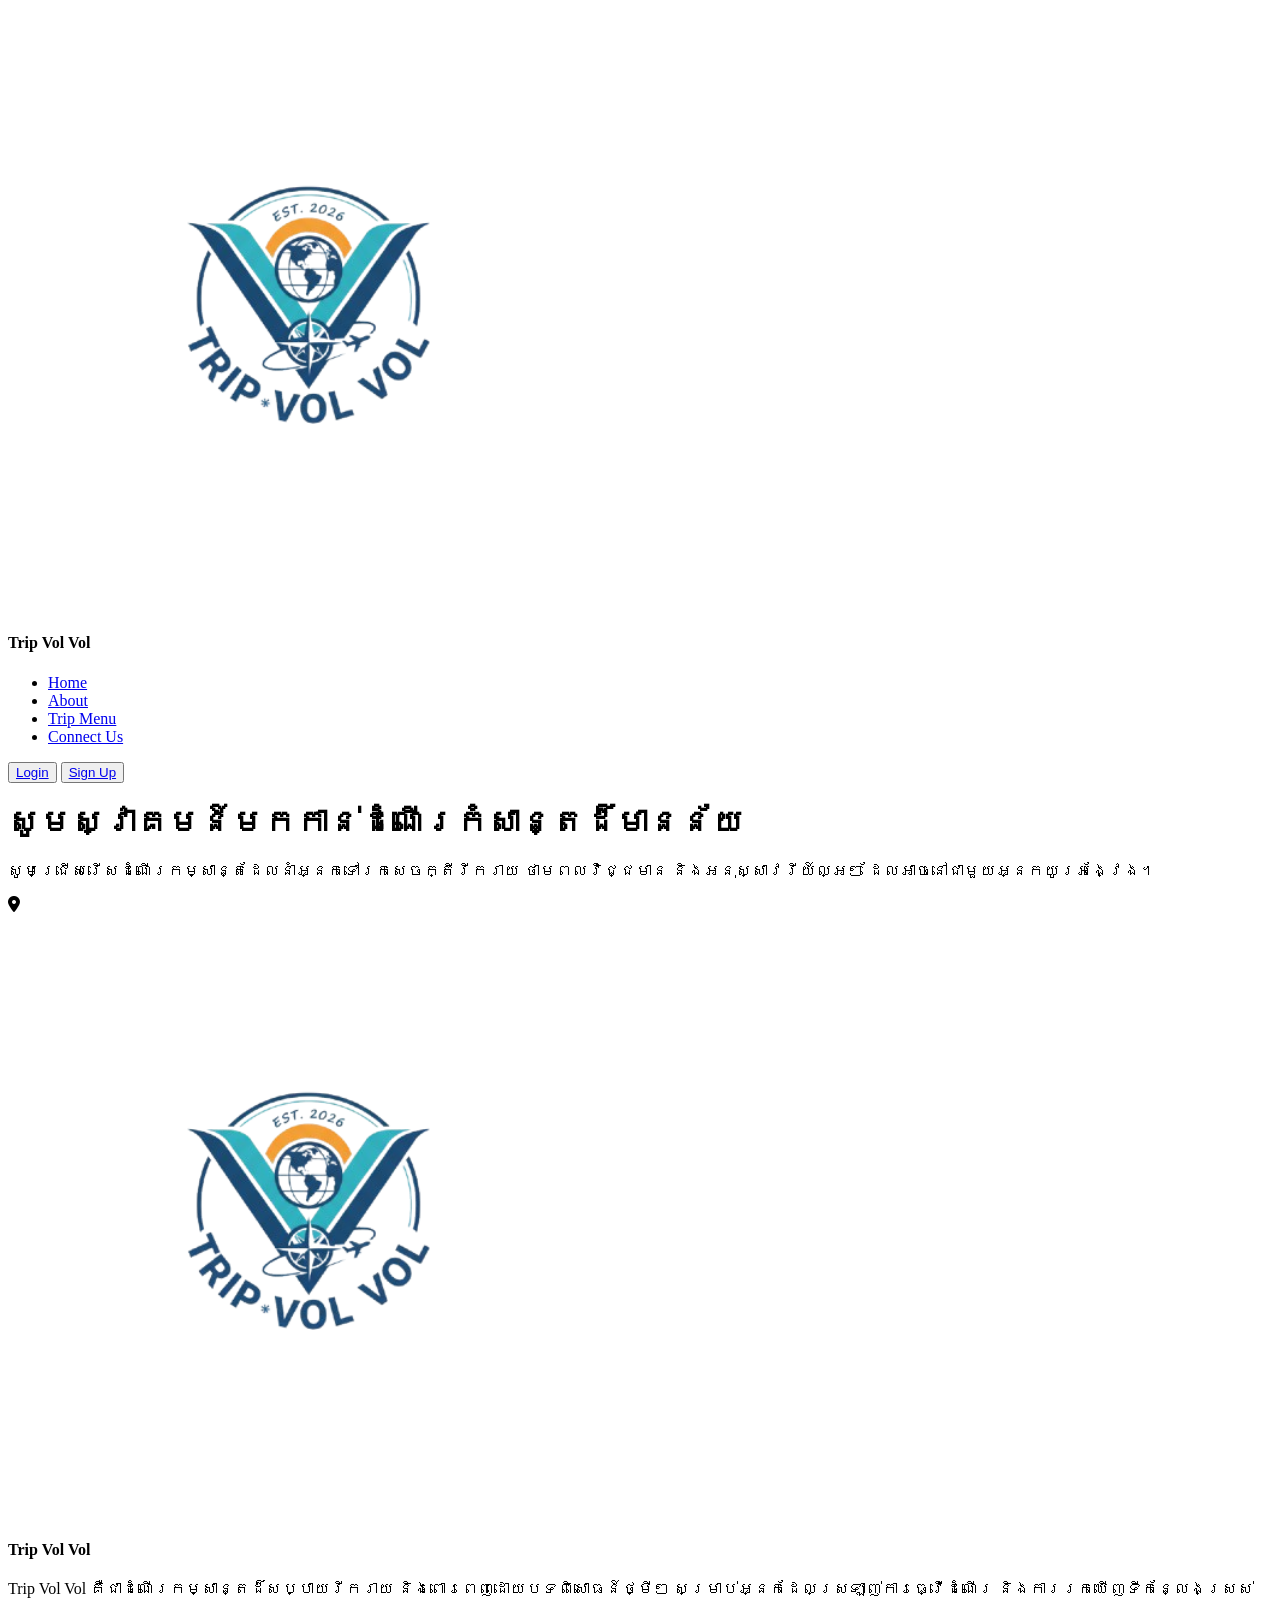
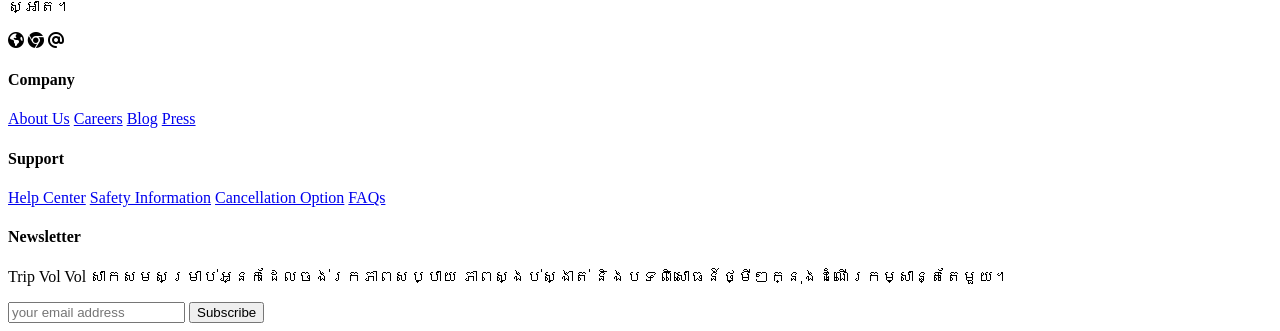
==== commit 789d0b7a: "Fix index.html CSS links and paths" ====
--- a/index.html
+++ b/index.html
@@ -4,313 +4,53 @@
     <meta charset="UTF-8">
     <meta name="viewport" content="width=device-width, initial-scale=1.0">
     <title>Trip Vol Vol</title>
-    <!-- Relative paths relative to root directory -->
+    <!-- Relative paths updated for root directory -->
     <link rel="shortcut icon" href="./img/image.png" type="image/x-icon">
-    <link rel="stylesheet" href="./Style/homepage.css">
-    <!-- Fixed Font Awesome CDN -->
-    <link rel="stylesheet" href="https://cdnjs.cloudflare.com/ajax/libs/font-awesome/6.5.1/css/all.min.css"
-        crossorigin="anonymous" referrerpolicy="no-referrer" />
+    
+    <!-- Link ទៅកាន់ CSS ក្នុង folder Style (ប្រាកដថាឈ្មោះ S ធំ) -->
+    <link rel="stylesheet" href="./Style/style.css"> 
+    
+    <link rel="stylesheet" href="https://cdnjs.cloudflare.com/ajax/libs/font-awesome/6.5.1/css/all.min.css" crossorigin="anonymous" referrerpolicy="no-referrer" />
 </head>
 <body>
-    <!-- header  -->
+     <!-- header  -->
     <header class="navbar">
         <div class="logo">
-            <img src="./img/image.png" alt="Logo">
+            <img src="./img/image.png" alt="Trip Vol Vol Logo">
             <h4>Trip Vol Vol</h4>
         </div>
         <ul>
-            <li><a href="#">Home</a></li>
+            <li><a href="./index.html">Home</a></li>
             <li><a href="#">About</a></li>
-            <li><a href="#">Trip Menu</a></li>
-            <li><a href="#">Conntect Us</a></li>
+            <li><a href="./page2.html">Trip Menu</a></li>
+            <li><a href="#">Connect Us</a></li>
         </ul>
         <div class="btn">
-            <!-- Correct path to Home folder -->
             <button><a href="./Home/logic.html">Login</a></button>
             <button><a href="./Home/register.html">Sign Up</a></button>
         </div>
     </header>
 
-    <!-- hero section -->
-    <section class="hero-section">
-        <div class="txt">
-            <h1>សូមស្វាគមន៍<span id="auto-type"></span></h1>
-            <p>សូមឲ្យការធ្វើដំណើររបស់អ្នកនាំមកនូវសេចក្តីរីករាយ កម្លាំងវិជ្ជមាន និងអនុស្សាវរីយ៍ល្អៗ
-                ដែលអាចនៅជាមួយអ្នកយូរអង្វែង។</p>
-        </div>
-        <div class="acrtion-bar">
-            <div class="block">
-                <i id="icon" class="fa-solid fa-location-dot"></i>
-                <p>Where are you going ?</p>
-            </div>
-            <div class="block">
-                <i id="icon" class="fa-solid fa-calendar-days"></i>
-                <p>Add Date</p>
-            </div>
-            <div class="block">
-                <i id="icon" class="fa-solid fa-user"></i>
-                <p>Add Geust</p>
-            </div>
-            <div class="block">
-                <button>
-                    <i id="icon-serach" class="fa-solid fa-magnifying-glass"></i>
-                    Search
-                </button>
-            </div>
-        </div>
-    </section>
-
-    <!-- main contain -->
-    <main class="main-contain">
-        <div class="title">
-            <div class="txt">
-                <h1>កញ្ចប់សេវាកម្មរបស់ពួកយើងទៅកាន់ទីរួមខេត្តនានា</h1>
-                <p>រីករាយជាមួយនិងពួកយើង​ បូកនិងពេលវេលាល្អៗ</p>
-            </div>
-            <div class="link">
-                <!-- Correct path to Home folder -->
-                <a href="./Home/page2.html">view all <i class="fa-solid fa-arrow-right"></i></a>
-            </div>
-        </div>
-        <div class="contain">
-            <div class="card">
-                <img src="https://encrypted-tbn0.gstatic.com/images?q=tbn:ANd9GcT8iHsliRw28sLuhG3A1it26w2Jw5FBVT35IA&s" alt="Siem Reap">
-                <div class="card-title">
-                    <h3>ខេត្ត សៀមរាប</h3>
-                    <p>ជាខេត្តមួយដែលមានសម្រស់ធម្មជាតិ និងភាពស្ងប់ស្ងាត់គួរឲ្យស្រឡាញ់</p>
-                    <div class="txt-price">
-                        <p>តម្លៃដំណើរកំសាន្ត: 120$/ថ្ងៃ</p>
-                        <i id="icon" class="fa-solid fa-heart"></i>
-                    </div>
-                </div>
-            </div>
-
-            <div class="card">
-                <img src="https://encrypted-tbn0.gstatic.com/images?q=tbn:ANd9GcT26kyzxm6RRNIGad_u560I-oEmJDRrpiOc3Q&s" alt="Kep">
-                <div class="card-title">
-                    <h3>ខេត្ត​ កែប</h3>
-                    <p>ជាខេត្តមួយដែលមានសម្រស់ធម្មជាតិ និងភាពស្ងប់ស្ងាត់គួរឲ្យស្រឡាញ់</p>
-                    <div class="txt-price">
-                        <p>តម្លៃដំណើរកំសាន្ត: 120$/ថ្ងៃ</p>
-                        <i id="icon" class="fa-solid fa-heart"></i>
-                    </div>
-                </div>
-            </div>
-
-            <div class="card">
-                <img src="https://encrypted-tbn0.gstatic.com/images?q=tbn:ANd9GcRxLAJGAgbKa14aqef-14JmkElQcgl8JqN_ADh6kBwXQiRlaghNS4V_1fmY&s=10" alt="Tbong Khmum">
-                <div class="card-title">
-                    <h3>ខេត្ត​ ត្បូងឃ្មុំ</h3>
-                    <p>ជាខេត្តមួយដែលមានសម្រស់ធម្មជាតិ និងភាពស្ងប់ស្ងាត់គួរឲ្យស្រឡាញ់</p>
-                    <div class="txt-price">
-                        <p>តម្លៃដំណើរកំសាន្ត: 120$/ថ្ងៃ</p>
-                        <i id="icon" class="fa-solid fa-heart"></i>
-                    </div>
-                </div>
-            </div>
-
-            <div class="card">
-                <img src="https://d34vm3j4h7f97z.cloudfront.net/original/4X/8/1/e/81e31f6817402c4a711d09891d53515e0ada2571.jpeg" alt="Kampot">
-                <div class="card-title">
-                    <h3>ខេត្ត កំពត</h3>
-                    <p>ជាសម្បត្តិបេតិកភណ្ឌវប្បធម៌ដ៏អស្ចារ្យ និងមានតម្លៃខ្ពស់បំផុតមួយរបស់ជាតិខ្មែរ</p>
-                    <div class="txt-price">
-                        <p>តម្លៃដំណើរកំសាន្ត: 120$/ថ្ងៃ</p>
-                        <i id="icon" class="fa-solid fa-heart"></i>
-                    </div>
-                </div>
-            </div>
-
-            <div class="card">
-                <img src="https://i.pinimg.com/736x/35/4d/4a/354d4afdab067bf326ecf33198cd7b85.jpg" alt="Kampong Cham">
-                <div class="card-title">
-                    <h3>ខេត្ត កំពុងចាម</h3>
-                    <p>ជាខេត្តមួយដែលមានសម្រស់ធម្មជាតិ និងភាពស្ងប់ស្ងាត់គួរឲ្យស្រឡាញ់</p>
-                    <div class="txt-price">
-                        <p>តម្លៃដំណើរកំសាន្ត: 120$/ថ្ងៃ</p>
-                        <i id="icon" class="fa-solid fa-heart"></i>
-                    </div>
-                </div>
-            </div>
-
-            <div class="card">
-                <img src="https://i.pinimg.com/1200x/ae/c3/80/aec380d1f7d1885a190c5b56fdb4280f.jpg" alt="Prey Veng">
-                <div class="card-title">
-                    <h3>ខេត្ត​ ព្រៃវែង</h3>
-                    <p>ជាខេត្តមួយដែលមានសម្រស់ធម្មជាតិ និងភាពស្ងប់ស្ងាត់គួរឲ្យស្រឡាញ់</p>
-                    <div class="txt-price">
-                        <p>តម្លៃដំណើរកំសាន្ត: 120$/ថ្ងៃ</p>
-                        <i id="icon" class="fa-solid fa-heart"></i>
-                    </div>
-                </div>
-            </div>
-
-            <div class="card">
-                <img src="https://i.pinimg.com/736x/09/d5/7e/09d57ebb57464beef0e1f828b854b199.jpg" alt="Battambang">
-                <div class="card-title">
-                    <h3>ខេត្ត​ បាត់ដំបង</h3>
-                    <p>ជាខេត្តមួយដែលមានសម្រស់ធម្មជាតិ និងភាពស្ងប់ស្ងាត់គួរឲ្យស្រឡាញ់</p>
-                    <div class="txt-price">
-                        <p>តម្លៃដំណើរកំសាន្ត: 120$/ថ្ងៃ</p>
-                        <i id="icon" class="fa-solid fa-heart"></i>
-                    </div>
-                </div>
-            </div>
-
-            <div class="card">
-                <img src="https://encrypted-tbn0.gstatic.com/images?q=tbn:ANd9GcQhhHnknwu3OGdEJhv9wS2E0QUAsdnbB-QWWQ&s" alt="Kampong Thom">
-                <div class="card-title">
-                    <h3>ខេត្ត កំពង់ធំ</h3>
-                    <p>ជាខេត្តមួយដែលមានសម្រស់ធម្មជាតិ និងភាពស្ងប់ស្ងាត់គួរឲ្យស្រឡាញ់</p>
-                    <div class="txt-price">
-                        <p>តម្លៃដំណើរកំសាន្ត: 120$/ថ្ងៃ</p>
-                        <i id="icon" class="fa-solid fa-heart"></i>
-                    </div>
-                </div>
-            </div>
-
-            <div class="card">
-                <img src="https://encrypted-tbn0.gstatic.com/images?q=tbn:ANd9GcT-uTduVz2XtqCKyymx2InphHnJMmsloDZubA&s" alt="Stung Treng">
-                <div class="card-title">
-                    <h3>ខេត្ត ស្ទឹងត្រែង</h3>
-                    <p>ជាខេត្តមួយដែលមានសម្រស់ធម្មជាតិ និងភាពស្ងប់ស្ងាត់គួរឲ្យស្រឡាញ់</p>
-                    <div class="txt-price">
-                        <p>តម្លៃដំណើរកំសាន្ត: 120$/ថ្ងៃ</p>
-                        <i id="icon" class="fa-solid fa-heart"></i>
-                    </div>
-                </div>
-            </div>
+    <main class="hero-section">
+        <h1>សូមស្វាគមន៍មកកាន់ដំណើរកំសាន្តដ៏មានន័យ</h1>
+        <p>សូមជ្រើសរើសដំណើរកម្សាន្តដែលនាំអ្នកទៅរកសេចក្តីរីករាយ ថាមពលវិជ្ជមាន និងអនុស្សាវរីយ៍ល្អៗ ដែលអាចនៅជាមួយអ្នកយូរអង្វែង។</p>
+        <div class="location-icon">
+            <i class="fa-solid fa-location-dot"></i>
         </div>
     </main>
 
-    <!-- section Travel Categories -->
-    <section class="travel-categories">
-        <h2>ប្រភេទទេសចរណ៍</h2>
-        <p>ស្វែងរករចនាប័ទ្មនៃការចាកចេញដ៏ល្អឥតខ្ចោះរបស់អ្នក។</p>
-        <div class="item-catecgories">
-            <div class="card-item">
-                <i id="icon" class="fa-solid fa-person-hiking"></i>
-                <p>ដំណើរផ្សងព្រេង</p>
-            </div>
-            <div class="card-item">
-                <i id="icon" class="fa-solid fa-spa"></i>
-                <p>ការសំរាកលំហែ</p>
-            </div>
-            <div class="card-item">
-                <i id="icon" class="fa-solid fa-house-chimney"></i>
-                <p>វប្បធម៌</p>
-            </div>
-            <div class="card-item">
-                <i id="icon" class="fa-solid fa-utensils"></i>
-                <p>ធ្វើម្ហូប</p>
-            </div>
-        </div>
-    </section>
-
-    <!-- Exclusive -->
-    <section class="sectio-exclusive">
-        <h1>កញ្ចប់សេវាកម្មរបស់ពួកយើង ទៅកាន់តំបន់ទេសចរណ៏ល្បីៗ</h1>
-        <p>ការផ្តល់ជូនមានកំណត់ដែលអ្នកមិនចង់ខកខាន</p>
-        <div class="contain-item">
-            <div class="card-item">
-                <img src="https://i.pinimg.com/236x/30/6f/f6/306ff6a185d2705445f3a1d4e83eb73d.jpg" alt="Koh Rong">
-                <div class="card-txt">
-                    <div class="time">
-                        <i id="icon" class="fa-solid fa-clock"></i>
-                        <p>បញ្ចប់ក្នុងរយៈពេល 2 ថ្ងៃ</p>
-                    </div>
-                    <h4>កោះរ៉ុង - Koh Rong</h4>
-                    <p>កោះរ៉ុង គឺជាគោលដៅទេសចរណ៍សមុទ្រដ៏ល្បីល្បាញមួយរបស់កម្ពុជា ដែលស្ថិតនៅខេត្តព្រះសីហនុ presidential.</p>
-                    <div class="price">
-                        <div>
-                            <del>$100</del>
-                            <p>$50</p>
-                        </div>
-                        <button onclick="addToCart('កោះរ៉ុង',50)">
-                            កក់ឥឡូវនេះ
-                        </button>
-                    </div>
-                </div>
-            </div>
-
-            <div class="card-item">
-                <img src="https://historyfangirl.com/wp-content/uploads/2019/02/Things-to-Do-in-Siem-Reap-Cambodia.png" alt="Angkor Wat">
-                <div class="card-txt">
-                    <div class="time">
-                        <i id="icon" class="fa-solid fa-clock"></i>
-                        <p>បញ្ចប់ក្នុងរយៈពេល 2 ថ្ងៃ</p>
-                    </div>
-                    <h4>ប្រាសាទ អង្គរវត្ត</h4>
-                    <p>សៀមរាប គឺជាទីក្រុងទេសចរណ៍ដ៏ល្បីល្បាញមួយរបស់កម្ពុជា ដែលមានប្រាសាទអង្គរវត្តជាមរតកពិភពលោក។</p>
-                    <div class="price">
-                        <div>
-                            <del>$100</del>
-                            <p>$50</p>
-                        </div>
-                        <button onclick="addToCart('ប្រាសាទ អង្គរវត្ត',50)">
-                            កក់ឥឡូវនេះ
-                        </button>
-                    </div>
-                </div>
-            </div>
-
-            <div class="card-item">
-                <img src="https://encrypted-tbn0.gstatic.com/images?q=tbn:ANd9GcRAiOrDTOKHBHtiYY9dLs7thLXYP5Vp8J0B2w&s" alt="Tek Chhou">
-                <div class="card-txt">
-                    <div class="time">
-                        <i id="icon" class="fa-solid fa-clock"></i>
-                        <p>បញ្ចប់ក្នុងរយៈពេល 2 ថ្ងៃ</p>
-                    </div>
-                    <h4>រមណីដ្ឋានទឹកឆា</h4>
-                    <p>រមណីដ្ឋានទឹកឆា ទីគាប់ចិត្តសម្រាប់អ្នកចូលចិត្តបែបធម្មជាតិ</p>
-                    <div class="price">
-                        <div>
-                            <del>$100</del>
-                            <p>$50</p>
-                        </div>
-                        <button onclick="addToCart('រមណីដ្ឋានទឹកឆា',50)">
-                            កក់ឥឡូវនេះ
-                        </button>
-                    </div>
-                </div>
-            </div>
-
-            <div class="card-item">
-                <img src="https://encrypted-tbn0.gstatic.com/images?q=tbn:ANd9GcRLNd_xQDIyu7-oFPKtS4Gg6aJPvgwefIKv8Q&s" alt="Kirirom">
-                <div class="card-txt">
-                    <div class="time">
-                        <i id="icon" class="fa-solid fa-clock"></i>
-                        <p>បញ្ចប់ក្នុងរយៈពេល 2 ថ្ងៃ</p>
-                    </div>
-                    <h4>ឧទ្យាន​ជាតិ​គិរីរម្យ​</h4>
-                    <p>ឧទ្យានជាតិព្រះសុរាម្រិតកុសុមៈគីរីរម្យ គឺជារមណីយដ្ឋានទេសរចណ៍ ដ៏ពេញនិយម</p>
-                    <div class="price">
-                        <div>
-                            <del>$100</del>
-                            <p>$50</p>
-                        </div>
-                        <button onclick="addToCart('ឧទ្យាន​ជាតិ​គិរីរម្យ​',50)">
-                            កក់ឥឡូវនេះ
-                        </button>
-                    </div>
-                </div>
-            </div>
-        </div>
-    </section>
-
+    <!-- footer -->
     <footer class="main-footer">
         <div class="block">
             <div class="logo">
-                <!-- Correct path to img folder from root -->
                 <img src="./img/image.png" alt="TRIP VOL VOL">
                 <h4>Trip Vol Vol</h4>
             </div>
-            <p>Trip Vol Vol គឺជាដំណើរកម្សាន្តដ៏សប្បាយរីករាយ និងពោរពេញដោយបទពិសោធន៍ថ្មីៗ សម្រាប់អ្នកដែលស្រឡាញ់ការធ្វើដំណើរ
-                និងការរកឃើញទីកន្លែងស្រស់ស្អាត។</p>
+            <p>Trip Vol Vol គឺជាដំណើរកម្សាន្តដ៏សប្បាយរីករាយ និងពោរពេញដោយបទពិសោធន៍ថ្មីៗ សម្រាប់អ្នកដែលស្រឡាញ់ការធ្វើដំណើរ និងការរកឃើញទីកន្លែងស្រស់ស្អាត។</p>
             <div class="block-icon">
-                <i id="icon" class="fa-solid fa-earth-americas"></i>
-                <i id="icon" class="fa-brands fa-chrome"></i>
-                <i id="icon" class="fa-solid fa-at"></i>
+                <i class="fa-solid fa-earth-americas"></i>
+                <i class="fa-brands fa-chrome"></i>
+                <i class="fa-solid fa-at"></i>
             </div>
         </div>
 
@@ -337,26 +77,13 @@
         <div class="block">
             <h4>Newsletter</h4>
             <div class="para">
-                <p>Trip Vol Vol សាកសមសម្រាប់អ្នកដែលចង់រកភាពសប្បាយ ភាពស្ងប់ស្ងាត់
-                    និងបទពិសោធន៍ថ្មីៗក្នុងដំណើរកម្សាន្តតែមួយ។</p>
+                <p>Trip Vol Vol សាកសមសម្រាប់អ្នកដែលចង់រកភាពសប្បាយ ភាពស្ងប់ស្ងាត់ និងបទពិសោធន៍ថ្មីៗក្នុងដំណើរកម្សាន្តតែមួយ។</p>
                 <form action="#">
-                    <input type="text" placeholder="Your email address">
+                    <input type="email" placeholder="your email address" required>
                     <button type="submit">Subscribe</button>
                 </form>
             </div>
-        </div>
+        </div>        
     </footer>
-
-    <!-- Scripts inside body tag -->
-    <script src="https://unpkg.com/typed.js@2.1.0/dist/typed.umd.js"></script>
-    <script>
-        var typed = new Typed('#auto-type', {
-            strings: ['មកកាន់ដំណើរកំសាន្តដ៏មានន័យ'],
-            typeSpeed: 40,
-            backSpeed: 40,
-            loop: true,
-        });
-    </script>
-    <script src="./card.js"></script>
 </body>
 </html>
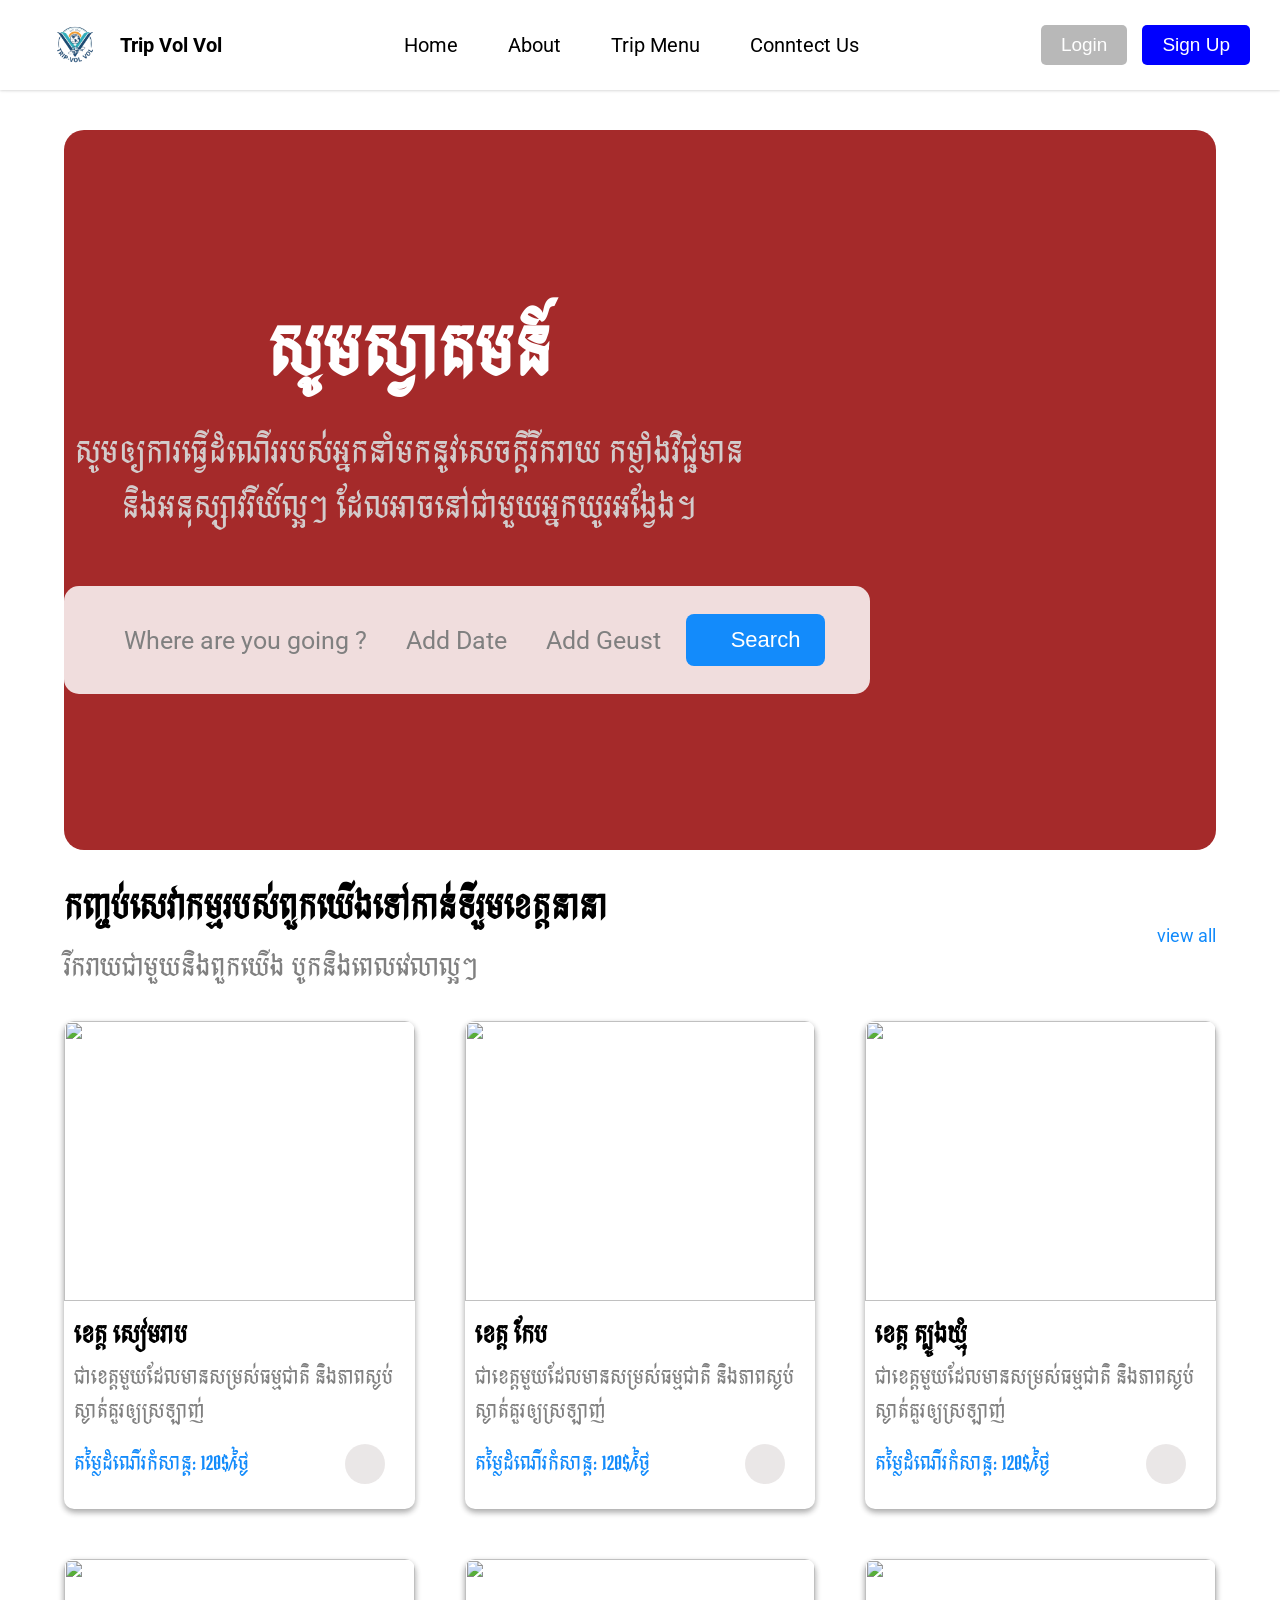
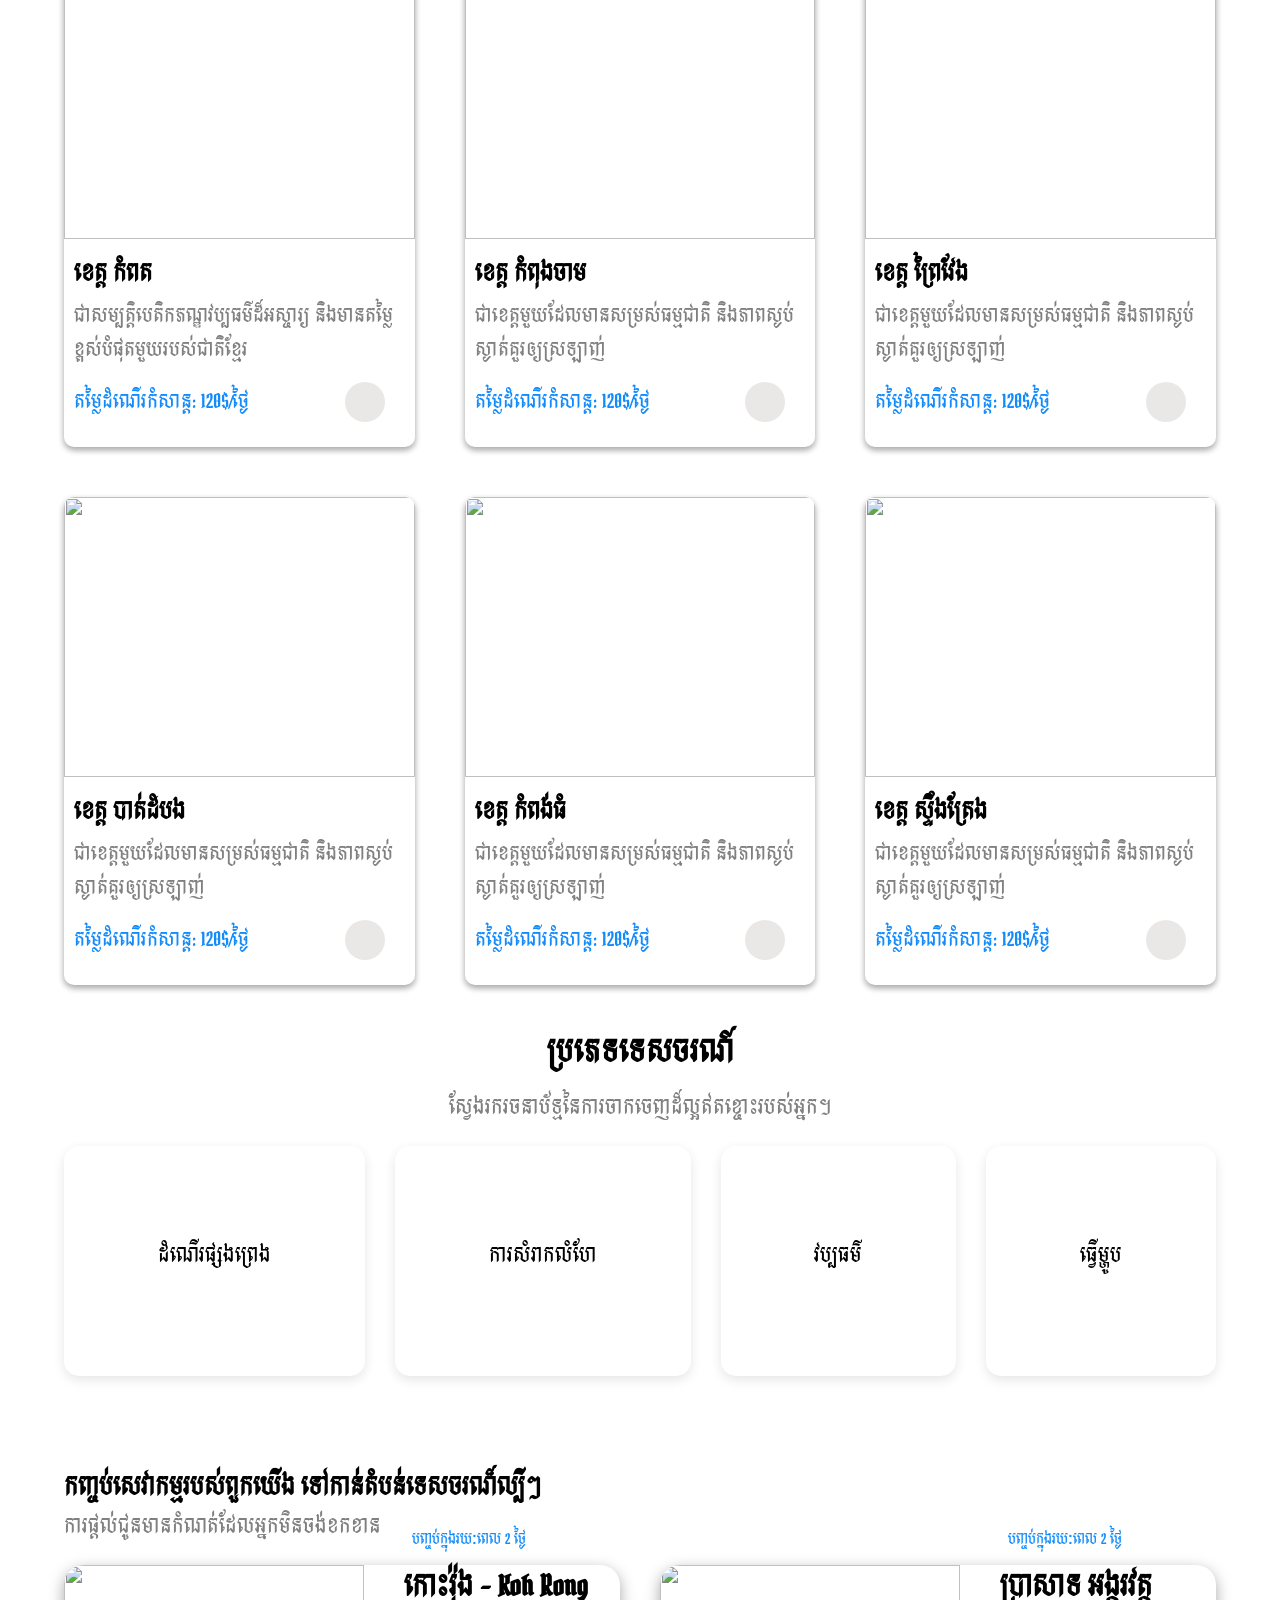
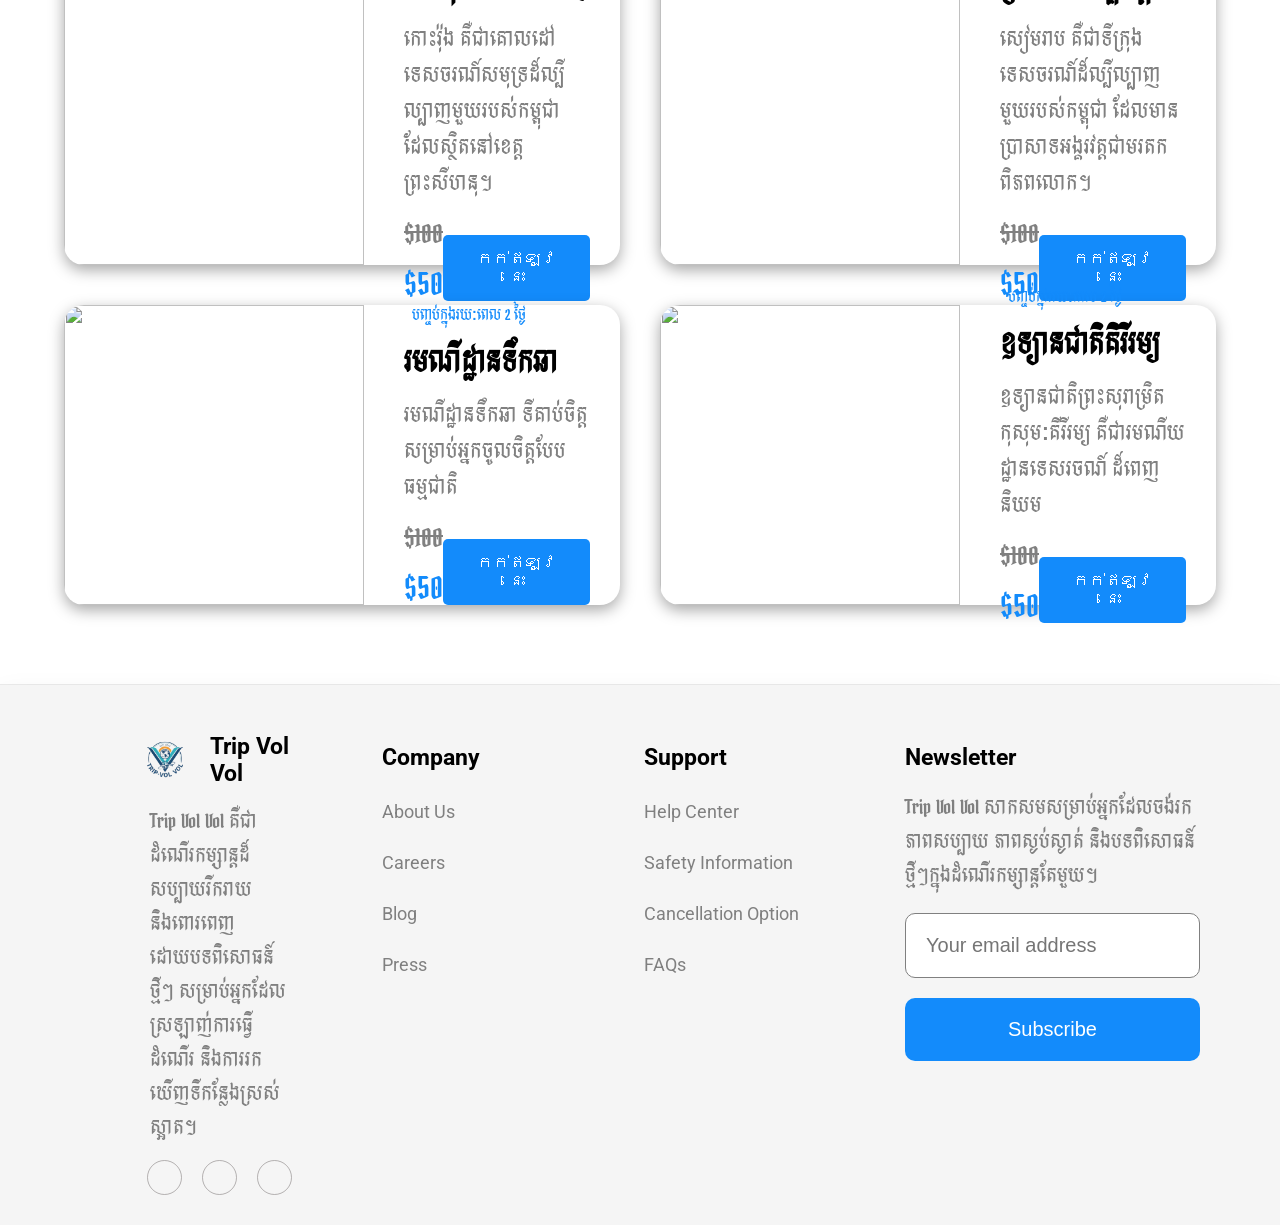
==== commit b9170f96: "Fix Css" ====
--- a/index.html
+++ b/index.html
@@ -4,86 +4,380 @@
     <meta charset="UTF-8">
     <meta name="viewport" content="width=device-width, initial-scale=1.0">
     <title>Trip Vol Vol</title>
-    <!-- Relative paths updated for root directory -->
     <link rel="shortcut icon" href="./img/image.png" type="image/x-icon">
-    
-    <!-- Link ទៅកាន់ CSS ក្នុង folder Style (ប្រាកដថាឈ្មោះ S ធំ) -->
-    <link rel="stylesheet" href="./Style/style.css"> 
-    
-    <link rel="stylesheet" href="https://cdnjs.cloudflare.com/ajax/libs/font-awesome/6.5.1/css/all.min.css" crossorigin="anonymous" referrerpolicy="no-referrer" />
+    <link rel="stylesheet" href="./Style/homepage.css">
+    <link rel="stylesheet" href="https://cdnjs.cloudflare.com/ajax/libs/font-awesome/7.0.1/css/all.min.css"
+        integrity="sha512-2SwdPD6INVrV/lHTZbO2nodKhrnDdJK9/kg2XD1r9uGqPo1cUbujc+IYdlYdEErWNu69gVcYgdxlmVmzTWnetw=="
+        crossorigin="anonymous" referrerpolicy="no-referrer" />
 </head>
 <body>
-     <!-- header  -->
+    <!-- header  -->
     <header class="navbar">
         <div class="logo">
-            <img src="./img/image.png" alt="Trip Vol Vol Logo">
+            <img src="./img/image.png" alt="">
             <h4>Trip Vol Vol</h4>
         </div>
         <ul>
-            <li><a href="./index.html">Home</a></li>
-            <li><a href="#">About</a></li>
-            <li><a href="./page2.html">Trip Menu</a></li>
-            <li><a href="#">Connect Us</a></li>
+            <li><a href="">Home</a></li>
+            <li><a href="">About</a></li>
+            <li><a href="">Trip Menu</a></li>
+            <li><a href="">Conntect Us</a></li>
         </ul>
         <div class="btn">
-            <button><a href="./Home/logic.html">Login</a></button>
-            <button><a href="./Home/register.html">Sign Up</a></button>
+
+
+            <button><a href="../Home/logic.html">Login</a></button>
+            <button><a href="../Home/register.html">Sign Up</a></button>
+
         </div>
     </header>
-
-    <main class="hero-section">
-        <h1>សូមស្វាគមន៍មកកាន់ដំណើរកំសាន្តដ៏មានន័យ</h1>
-        <p>សូមជ្រើសរើសដំណើរកម្សាន្តដែលនាំអ្នកទៅរកសេចក្តីរីករាយ ថាមពលវិជ្ជមាន និងអនុស្សាវរីយ៍ល្អៗ ដែលអាចនៅជាមួយអ្នកយូរអង្វែង។</p>
-        <div class="location-icon">
-            <i class="fa-solid fa-location-dot"></i>
+    <!-- hero section -->
+    <section class="hero-section">
+        <div class="txt">
+            <h1>សូមស្វាគមន៍<span id="auto-type"></span></h1>
+            <p>សូមឲ្យការធ្វើដំណើររបស់អ្នកនាំមកនូវសេចក្តីរីករាយ កម្លាំងវិជ្ជមាន និងអនុស្សាវរីយ៍ល្អៗ
+                ដែលអាចនៅជាមួយអ្នកយូរអង្វែង។</p>
+        </div>
+        <div class="acrtion-bar">
+            <div class="block">
+                <i id="icon" class="fa-solid fa-location-dot"></i>
+                <p>Where are you going ?</p>
+            </div>
+            <div class="block">
+                <i id="icon" class="fa-solid fa-calendar-days"></i>
+                <p>Add Date</p>
+            </div>
+            <div class="block">
+                <i id="icon" class="fa-solid fa-user"></i>
+                <p>Add Geust</p>
+            </div>
+            <div class="block">
+
+                <button>
+                    <i id="icon-serach" class="fa-solid fa-magnifying-glass"></i>
+                    Search
+                </button>
+            </div>
+        </div>
+    </section>
+
+    <!-- main contain -->
+
+    <main class="main-contain">
+        <div class="title">
+            <div class="txt">
+                <h1>កញ្ចប់សេវាកម្មរបស់ពួកយើងទៅកាន់ទីរួមខេត្តនានា</h1>
+                <p>រីករាយជាមួយនិងពួកយើង​ បូកនិងពេលវេលាល្អៗ</p>
+
+            </div>
+            <div class="link">
+                <a href="../Home/page2.html">view all <i class="fa-solid fa-arrow-right"></i></a>
+            </div>
+        </div>
+        <div class="contain">
+            <div class="card">
+                <img src="https://encrypted-tbn0.gstatic.com/images?q=tbn:ANd9GcT8iHsliRw28sLuhG3A1it26w2Jw5FBVT35IA&s"
+                    alt="">
+                <div class="card-title">
+                    <h3>ខេត្ត សៀមរាប</h3>
+                    <p>ជាខេត្តមួយដែលមានសម្រស់ធម្មជាតិ និងភាពស្ងប់ស្ងាត់គួរឲ្យស្រឡាញ់</p>
+                    <div class="txt-price">
+                        <p>តម្លៃដំណើរកំសាន្ត: 120$/ថ្ងៃ</p>
+                        <i id="icon" class="fa-solid fa-heart"></i>
+                    </div>
+                </div>
+            </div>
+
+            <div class="card">
+                <img src="https://encrypted-tbn0.gstatic.com/images?q=tbn:ANd9GcT26kyzxm6RRNIGad_u560I-oEmJDRrpiOc3Q&s"
+                    alt="">
+                <div class="card-title">
+                    <h3>ខេត្ត​ កែប</h3>
+                    <p>ជាខេត្តមួយដែលមានសម្រស់ធម្មជាតិ និងភាពស្ងប់ស្ងាត់គួរឲ្យស្រឡាញ់</p>
+                    <div class="txt-price">
+                        <p>តម្លៃដំណើរកំសាន្ត: 120$/ថ្ងៃ</p>
+                        <i id="icon" class="fa-solid fa-heart"></i>
+                    </div>
+                </div>
+            </div>
+            <div class="card">
+                <img src="https://encrypted-tbn0.gstatic.com/images?q=tbn:ANd9GcRxLAJGAgbKa14aqef-14JmkElQcgl8JqN_ADh6kBwXQiRlaghNS4V_1fmY&s=10" alt="">
+                <div class="card-title">
+                    <h3>ខេត្ត​ ត្បូងឃ្មុំ</h3>
+                    <p>ជាខេត្តមួយដែលមានសម្រស់ធម្មជាតិ និងភាពស្ងប់ស្ងាត់គួរឲ្យស្រឡាញ់</p>
+                    <div class="txt-price">
+                        <p>តម្លៃដំណើរកំសាន្ត: 120$/ថ្ងៃ</p>
+                        <i id="icon" class="fa-solid fa-heart"></i>
+                    </div>
+                </div>
+            </div>
+
+            <div class="card">
+                <img src="https://d34vm3j4h7f97z.cloudfront.net/original/4X/8/1/e/81e31f6817402c4a711d09891d53515e0ada2571.jpeg"
+                    alt="">
+                <div class="card-title">
+                    <h3>ខេត្ត កំពត</h3>
+                    <p>ជាសម្បត្តិបេតិកភណ្ឌវប្បធម៌ដ៏អស្ចារ្យ និងមានតម្លៃខ្ពស់បំផុតមួយរបស់ជាតិខ្មែរ</p>
+                    <div class="txt-price">
+                        <p>តម្លៃដំណើរកំសាន្ត: 120$/ថ្ងៃ</p>
+                        <i id="icon" class="fa-solid fa-heart"></i>
+                    </div>
+                </div>
+            </div>
+
+
+            <div class="card">
+                <img src="https://i.pinimg.com/736x/35/4d/4a/354d4afdab067bf326ecf33198cd7b85.jpg" alt="">
+                <div class="card-title">
+                    <h3>ខេត្ត កំពុងចាម</h3>
+                    <p>ជាខេត្តមួយដែលមានសម្រស់ធម្មជាតិ និងភាពស្ងប់ស្ងាត់គួរឲ្យស្រឡាញ់</p>
+                    <div class="txt-price">
+                        <p>តម្លៃដំណើរកំសាន្ត: 120$/ថ្ងៃ</p>
+                        <i id="icon" class="fa-solid fa-heart"></i>
+                    </div>
+                </div>
+            </div>
+            <div class="card">
+                <img src="https://i.pinimg.com/1200x/ae/c3/80/aec380d1f7d1885a190c5b56fdb4280f.jpg" alt="">
+                <div class="card-title">
+                    <h3>ខេត្ត​ ព្រៃវែង</h3>
+                    <p>ជាខេត្តមួយដែលមានសម្រស់ធម្មជាតិ និងភាពស្ងប់ស្ងាត់គួរឲ្យស្រឡាញ់</p>
+                    <div class="txt-price">
+                        <p>តម្លៃដំណើរកំសាន្ត: 120$/ថ្ងៃ</p>
+                        <i id="icon" class="fa-solid fa-heart"></i>
+                    </div>
+                </div>
+            </div>
+            <div class="card">
+                <img src="https://i.pinimg.com/736x/09/d5/7e/09d57ebb57464beef0e1f828b854b199.jpg" alt="">
+                <div class="card-title">
+                    <h3>ខេត្ត​ បាត់ដំបង</h3>
+                    <p>ជាខេត្តមួយដែលមានសម្រស់ធម្មជាតិ និងភាពស្ងប់ស្ងាត់គួរឲ្យស្រឡាញ់</p>
+                    <div class="txt-price">
+                        <p>តម្លៃដំណើរកំសាន្ត: 120$/ថ្ងៃ</p>
+                        <i id="icon" class="fa-solid fa-heart"></i>
+                    </div>
+                </div>
+            </div>
+            <div class="card">
+                <img src="https://encrypted-tbn0.gstatic.com/images?q=tbn:ANd9GcQhhHnknwu3OGdEJhv9wS2E0QUAsdnbB-QWWQ&s"
+                    alt="">
+                <div class="card-title">
+                    <h3>ខេត្ត កំពង់ធំ</h3>
+                    <p>ជាខេត្តមួយដែលមានសម្រស់ធម្មជាតិ និងភាពស្ងប់ស្ងាត់គួរឲ្យស្រឡាញ់</p>
+                    <div class="txt-price">
+                        <p>តម្លៃដំណើរកំសាន្ត: 120$/ថ្ងៃ</p>
+                        <i id="icon" class="fa-solid fa-heart"></i>
+                    </div>
+                </div>
+            </div>
+            <div class="card">
+                <img src="https://encrypted-tbn0.gstatic.com/images?q=tbn:ANd9GcT-uTduVz2XtqCKyymx2InphHnJMmsloDZubA&s"
+                    alt="">
+                <div class="card-title">
+                    <h3>ខេត្ត ស្ទឹងត្រែង</h3>
+                    <p>ជាខេត្តមួយដែលមានសម្រស់ធម្មជាតិ និងភាពស្ងប់ស្ងាត់គួរឲ្យស្រឡាញ់</p>
+                    <div class="txt-price">
+                        <p>តម្លៃដំណើរកំសាន្ត: 120$/ថ្ងៃ</p>
+                        <i id="icon" class="fa-solid fa-heart"></i>
+                    </div>
+                </div>
+            </div>
+
+
+
+
         </div>
     </main>
 
-    <!-- footer -->
+    <!-- section Travel Categories -->
+
+    <section class="travel-categories">
+        <h2>ប្រភេទទេសចរណ៍</h2>
+        <p>ស្វែងរករចនាប័ទ្មនៃការចាកចេញដ៏ល្អឥតខ្ចោះរបស់អ្នក។</p>
+        <div class="item-catecgories">
+            <div class="card-item">
+                <i id="icon" class="fa-solid fa-person-hiking"></i>
+                <p>ដំណើរផ្សងព្រេង</p>
+            </div>
+
+            <div class="card-item">
+                <i id="icon" class="fa-solid fa-spa"></i>
+                <p>ការសំរាកលំហែ</p>
+            </div>
+
+            <div class="card-item">
+                <i id="icon" class="fa-solid fa-house-chimney"></i>
+                <p>វប្បធម៌</p>
+            </div>
+
+            <div class="card-item">
+                <i id="icon" class="fa-solid fa-utensils"></i>
+                <p>ធ្វើម្ហូប</p>
+            </div>
+        </div>
+    </section>
+
+    <!-- Exclusive -->
+
+    <section class="sectio-exclusive">
+        <h1>កញ្ចប់សេវាកម្មរបស់ពួកយើង ទៅកាន់តំបន់ទេសចរណ៏ល្បីៗ</h1>
+        <p>ការផ្តល់ជូនមានកំណត់ដែលអ្នកមិនចង់ខកខាន</p>
+        <div class="contain-item">
+            <div class="card-item">
+                <img src="https://i.pinimg.com/236x/30/6f/f6/306ff6a185d2705445f3a1d4e83eb73d.jpg" alt="">
+                <div class="card-txt">
+                    <div class="time">
+                        <i id="icon" class="fa-solid fa-alarm-clock"></i>
+                        <p>បញ្ចប់ក្នុងរយៈពេល 2 ថ្ងៃ</p>
+                    </div>
+                    <h4>កោះរ៉ុង - Koh Rong</h4>
+                    <p>កោះរ៉ុង គឺជាគោលដៅទេសចរណ៍សមុទ្រដ៏ល្បីល្បាញមួយរបស់កម្ពុជា ដែលស្ថិតនៅខេត្តព្រះសីហនុ។</p>
+                    <div class="price">
+                        <div>
+                            <del>$100</del>
+                            <p>$50</p>
+                        </div>
+                        <button onclick="addToCart('កោះរ៉ុង',50)">
+                            កក់ឥឡូវនេះ
+                        </button>
+                    </div>
+                </div>
+            </div>
+
+            <div class="card-item">
+                <img src="https://historyfangirl.com/wp-content/uploads/2019/02/Things-to-Do-in-Siem-Reap-Cambodia.png"
+                    alt="">
+                <div class="card-txt">
+                    <div class="time">
+                        <i id="icon" class="fa-solid fa-alarm-clock"></i>
+                        <p>បញ្ចប់ក្នុងរយៈពេល 2 ថ្ងៃ</p>
+                    </div>
+                    <h4>ប្រាសាទ អង្គរវត្ត</h4>
+                    <p>សៀមរាប គឺជាទីក្រុងទេសចរណ៍ដ៏ល្បីល្បាញមួយរបស់កម្ពុជា ដែលមានប្រាសាទអង្គរវត្តជាមរតកពិភពលោក។</p>
+                    <div class="price">
+                        <div>
+                            <del>$100</del>
+                            <p>$50</p>
+                        </div>
+                        <button onclick="addToCart('ប្រាសាទ អង្គរវត្ត',50)">
+                            កក់ឥឡូវនេះ
+                        </button>
+                    </div>
+                </div>
+            </div>
+            <div class="card-item">
+                <img src="https://encrypted-tbn0.gstatic.com/images?q=tbn:ANd9GcRAiOrDTOKHBHtiYY9dLs7thLXYP5Vp8J0B2w&s"
+                    alt="">
+                <div class="card-txt">
+                    <div class="time">
+                        <i id="icon" class="fa-solid fa-alarm-clock"></i>
+                        <p>បញ្ចប់ក្នុងរយៈពេល 2 ថ្ងៃ</p>
+                    </div>
+                    <h4>រមណីដ្ឋានទឹកឆា</h4>
+                    <p>រមណីដ្ឋានទឹកឆា ទីគាប់ចិត្តសម្រាប់អ្នកចូលចិត្តបែបធម្មជាតិ</p>
+                    <div class="price">
+                        <div>
+                            <del>$100</del>
+                            <p>$50</p>
+                        </div>
+                        <button onclick="addToCart('រមណីដ្ឋានទឹកឆា',50)">
+                            កក់ឥឡូវនេះ
+                        </button>
+                    </div>
+                </div>
+            </div>
+            <div class="card-item">
+                <img src="https://encrypted-tbn0.gstatic.com/images?q=tbn:ANd9GcRLNd_xQDIyu7-oFPKtS4Gg6aJPvgwefIKv8Q&s"
+                    alt="">
+                <div class="card-txt">
+                    <div class="time">
+                        <i id="icon" class="fa-solid fa-alarm-clock"></i>
+                        <p>បញ្ចប់ក្នុងរយៈពេល 2 ថ្ងៃ</p>
+                    </div>
+                    <h4>ឧទ្យាន​ជាតិ​គិរីរម្យ​</h4>
+                    <p>ឧទ្យានជាតិព្រះសុរាម្រិតកុសុមៈគីរីរម្យ គឺជារមណីយដ្ឋានទេសរចណ៍ ដ៏ពេញនិយម</p>
+                    <div class="price">
+                        <div>
+                            <del>$100</del>
+                            <p>$50</p>
+                        </div>
+                        <button onclick="addToCart('ឧទ្យាន​ជាតិ​គិរីរម្យ​',50)">
+                            កក់ឥឡូវនេះ
+                        </button>
+                    </div>
+                </div>
+            </div>
+        </div>
+    </section>
+
     <footer class="main-footer">
         <div class="block">
             <div class="logo">
-                <img src="./img/image.png" alt="TRIP VOL VOL">
+                <img src="../img/image.png" alt="TRIP VOL VOL">
                 <h4>Trip Vol Vol</h4>
             </div>
-            <p>Trip Vol Vol គឺជាដំណើរកម្សាន្តដ៏សប្បាយរីករាយ និងពោរពេញដោយបទពិសោធន៍ថ្មីៗ សម្រាប់អ្នកដែលស្រឡាញ់ការធ្វើដំណើរ និងការរកឃើញទីកន្លែងស្រស់ស្អាត។</p>
+            <p>Trip Vol Vol គឺជាដំណើរកម្សាន្តដ៏សប្បាយរីករាយ និងពោរពេញដោយបទពិសោធន៍ថ្មីៗ សម្រាប់អ្នកដែលស្រឡាញ់ការធ្វើដំណើរ
+                និងការរកឃើញទីកន្លែងស្រស់ស្អាត។</p>
             <div class="block-icon">
-                <i class="fa-solid fa-earth-americas"></i>
-                <i class="fa-brands fa-chrome"></i>
-                <i class="fa-solid fa-at"></i>
+                <i id="icon" class="fa-solid fa-earth-americas"></i>
+                <i id="icon" class="fa-brands fa-chrome"></i>
+                <i id="icon" class="fa-solid fa-at"></i>
             </div>
         </div>
 
         <div class="block">
+
             <h4>Company</h4>
+
             <div class="link">
-                <a href="#">About Us</a>
-                <a href="#">Careers</a>
-                <a href="#">Blog</a>
-                <a href="#">Press</a>
+                <a href="">About Us</a>
+                <a href="">Careers</a>
+                <a href="">Blog</a>
+                <a href="">Press</a>
             </div>
         </div>
 
         <div class="block">
+
             <h4>Support</h4>
+
             <div class="link">
-                <a href="#">Help Center</a>
-                <a href="#">Safety Information</a>
-                <a href="#">Cancellation Option</a>
-                <a href="#">FAQs</a>
+                <a href="">Help Center</a>
+                <a href="">Safety Information</a>
+                <a href="">Cancellation Option</a>
+                <a href="">FAQs</a>
             </div>
         </div>
 
         <div class="block">
+
             <h4>Newsletter</h4>
+
             <div class="para">
-                <p>Trip Vol Vol សាកសមសម្រាប់អ្នកដែលចង់រកភាពសប្បាយ ភាពស្ងប់ស្ងាត់ និងបទពិសោធន៍ថ្មីៗក្នុងដំណើរកម្សាន្តតែមួយ។</p>
+                <p>Trip Vol Vol សាកសមសម្រាប់អ្នកដែលចង់រកភាពសប្បាយ ភាពស្ងប់ស្ងាត់
+                    និងបទពិសោធន៍ថ្មីៗក្នុងដំណើរកម្សាន្តតែមួយ។</p>
                 <form action="#">
-                    <input type="email" placeholder="your email address" required>
-                    <button type="submit">Subscribe</button>
+                    <input type="text" placeholder="Your email address">
+                    <button>Subscribe</button>
                 </form>
             </div>
-        </div>        
+        </div>
     </footer>
+
+
+
 </body>
-</html>+
+</html>
+<script src="https://unpkg.com/typed.js@2.1.0/dist/typed.umd.js"></script>
+
+<script>
+    var typed = new Typed('#auto-type', {
+        strings: ['មកកាន់ដំណើរកំសាន្តដ៏មានន័យ'],
+        typeSpeed: 40,
+        backSpeed: 40,
+        loop: true,
+    });
+</script>
+<script src="card.js"></script>
--- a/Style/homepage.css
+++ b/Style/homepage.css
@@ -0,0 +1,849 @@
+@import url("https://fonts.googleapis.com/css2?family=Moul&family=Roboto:ital,wght@0,100..900;1,100..900&family=Rye&display=swap");
+@import url("https://fonts.googleapis.com/css2?family=Bokor&family=Koulen&family=Moul&family=Roboto:ital,wght@0,100..900;1,100..900&family=Rye&display=swap");
+
+* {
+  padding: 0;
+  margin: 0;
+  box-sizing: border-box;
+}
+
+:root {
+  --primary-color: rgb(19, 139, 251);
+  --primary-font: "Bokor", system-ui;
+}
+
+body {
+  width: 100%;
+  height: auto;
+  font-family: "Roboto", sans-serif;
+}
+
+/* ================= HEADER / NAVBAR ================= */
+.navbar {
+  position: sticky;
+  top: 0;
+  z-index: 100;
+  width: 100%;
+  height: 10vh;
+  background-color: white;
+  box-shadow:
+    rgba(0, 0, 0, 0.1) 0px 1px 3px 0px,
+    rgba(0, 0, 0, 0.06) 0px 1px 2px 0px;
+  display: flex;
+  justify-content: space-between;
+  align-items: center;
+  padding: 0px 30px;
+
+  & .logo {
+    width: auto;
+    height: auto;
+    display: flex;
+    align-items: center;
+
+    & img {
+      width: 90px;
+      height: 90px;
+      cursor: pointer;
+    }
+
+    & h4 {
+      font-size: 20px;
+      cursor: pointer;
+    }
+
+    & h4:hover {
+      transition: 0.3s all;
+      transform: scale(1.05);
+      background-color: white;
+      color: blue;
+    }
+  }
+
+  & ul {
+    width: auto;
+    height: auto;
+    display: flex;
+    align-items: center;
+    gap: 50px;
+
+    & li {
+      list-style: none;
+
+      & a {
+        text-decoration: none;
+        font-size: 20px;
+        color: black;
+      }
+
+      & a:hover {
+        transition: 0.7s all;
+        background-color: white;
+        color: blue;
+      }
+    }
+  }
+
+  & .btn {
+    width: auto;
+    height: auto;
+    display: flex;
+    gap: 15px;
+
+    & button {
+      background-color: var(--primary-color);
+      padding: 9px 20px;
+      font-size: 19px;
+      border-radius: 5px;
+      color: white;
+      font-weight: 500;
+      border: none;
+      cursor: pointer;
+    }
+
+    & button:nth-child(1) {
+      background-color: rgba(128, 128, 128, 0.559);
+    }
+
+    & button:nth-child(1):hover {
+      transition: 0.7s all;
+      background: rgb(167, 159, 159);
+    }
+
+    & button:nth-child(2) {
+      background-color: blue;
+    }
+
+    & button:nth-child(2):hover {
+      transition: 0.7s all;
+      background: rgb(28, 32, 92);
+    }
+
+    & button a {
+      text-decoration: none;
+      color: white;
+    }
+  }
+}
+
+/* ================= HERO SECTION ================= */
+.hero-section {
+  width: 90%;
+  height: 80vh;
+  background-color: brown;
+  margin: auto;
+  margin-top: 40px;
+  border-radius: 20px;
+  background-image: url(https://blog.bangkokair.com/wp-content/uploads/2024/07/visiting-angkor-wat-guide.jpg);
+  background-repeat: no-repeat;
+  background-size: cover;
+  background-position: center;
+  place-content: center;
+  place-items: center;
+
+  & .txt {
+    width: 60%;
+    height: auto;
+
+    & h1 {
+      color: white;
+      font-size: 65px;
+      text-align: center;
+      font-family: var(--primary-font);
+      line-height: 140px;
+    }
+
+    & p {
+      font-family: var(--primary-font);
+      color: rgb(211, 204, 204);
+      font-size: 30px;
+      text-align: center;
+    }
+  }
+
+  & .acrtion-bar {
+    width: 70%;
+    height: 12vh;
+    background-color: rgba(255, 255, 255, 0.838);
+    margin-top: 50px;
+    border-radius: 15px;
+    display: flex;
+    align-items: center;
+    justify-content: space-between;
+    padding: 10px 45px;
+
+    & .block {
+      width: auto;
+      height: auto;
+      display: flex;
+      align-items: center;
+      gap: 15px;
+
+      & #icon {
+        font-size: 30px;
+        color: gray;
+      }
+
+      & p {
+        font-size: 25px;
+        color: gray;
+      }
+    }
+
+    & .block:nth-child(4) {
+      & button {
+        padding: 13px 25px;
+        background-color: var(--primary-color);
+        color: white;
+        font-size: 22px;
+        font-weight: 500;
+        border: none;
+        border-radius: 8px;
+
+        & #icon-serach {
+          color: white;
+          padding-right: 20px;
+        }
+      }
+    }
+  }
+}
+
+/* ================= MAIN CONTAINER ================= */
+.main-contain {
+  width: 90%;
+  height: auto;
+  margin: auto;
+  margin-top: 30px;
+
+  & .title {
+    width: 100%;
+    height: auto;
+    display: flex;
+    justify-content: space-between;
+    align-items: center;
+
+    & h1 {
+      font-family: var(--primary-font);
+      padding-bottom: 7px;
+    }
+
+    & p {
+      font-size: 25px;
+      color: gray;
+      font-family: var(--primary-font);
+    }
+
+    & .link {
+      width: auto;
+      height: auto;
+
+      & a {
+        font-size: 18px;
+        text-decoration: none;
+        color: var(--primary-color);
+      }
+
+      & a:hover {
+        transition: 0.7s all;
+        background-color: rgb(255, 255, 255);
+        color: red;
+      }
+    }
+  }
+
+  & .contain {
+    width: 100%;
+    height: auto;
+    display: grid;
+    grid-template-columns: repeat(3, auto);
+    gap: 50px;
+    margin-top: 30px;
+
+    & .card {
+      transition: 0.3s all;
+      width: 100%;
+      height: auto;
+      background-color: white;
+      box-shadow: rgba(0, 0, 0, 0.16) 0px 3px 6px, rgba(0, 0, 0, 0.23) 0px 3px 6px;
+      border-radius: 10px;
+      padding-bottom: 15px;
+
+      & img {
+        width: 100%;
+        height: 280px;
+        object-fit: cover;
+        border-radius: 10px 10px 0px 0px;
+      }
+
+      & .card-title {
+        width: 100%;
+        height: auto;
+        padding: 10px;
+
+        & h3 {
+          font-size: 23px;
+          padding-bottom: 5px;
+          font-family: var(--primary-font);
+        }
+
+        & p {
+          color: gray;
+          font-size: 19px;
+          font-family: var(--primary-font);
+        }
+
+        & .txt-price {
+          width: 100%;
+          height: auto;
+          margin-top: 15px;
+          display: flex;
+          justify-content: space-between;
+          align-items: center;
+          padding-right: 20px;
+
+          & p {
+            color: var(--primary-color);
+            font-weight: 500;
+          }
+
+          & #icon {
+            background-color: rgba(196, 188, 188, 0.357);
+            padding-top: 8px;
+            padding-left: 1px;
+            width: 40px;
+            height: 40px;
+            border-radius: 50%;
+            font-size: 28px;
+          }
+        }
+      }
+    }
+
+    & .card:hover {
+      transition: 0.3s all;
+      transform: scale(1.05);
+    }
+  }
+}
+
+/* ================= TRAVEL CATEGORIES ================= */
+.travel-categories {
+  width: 90%;
+  height: auto;
+  margin: auto;
+  margin-top: 40px;
+
+  & h2 {
+    text-align: center;
+    font-family: var(--primary-font);
+    padding-bottom: 10px;
+    font-size: 30px;
+  }
+
+  & p {
+    text-align: center;
+    font-family: var(--primary-font);
+    padding-bottom: 20px;
+    font-size: 20px;
+    color: gray;
+  }
+
+  & .item-catecgories {
+    width: 100%;
+    height: auto;
+    display: grid;
+    grid-template-columns: repeat(4, auto);
+    gap: 30px;
+
+    & .card-item {
+      height: 230px;
+      width: 100%;
+      background-color: white;
+      border-radius: 15px;
+      box-shadow: rgba(0, 0, 0, 0.1) 0px 4px 12px;
+      text-align: center;
+      place-content: center;
+
+      & #icon {
+        width: 65px;
+        height: 65px;
+        background-color: rgba(168, 217, 242, 0.744);
+        border-radius: 50%;
+        padding-top: 17px;
+        font-size: 25px;
+        color: var(--primary-color);
+      }
+
+      & p {
+        color: black;
+        margin-top: 10px;
+      }
+    }
+
+    & .card-item:hover {
+      transition: 0.3s all;
+      transform: scale(1.05);
+    }
+  }
+}
+
+/* ================= EXCLUSIVE SECTION ================= */
+.sectio-exclusive {
+  width: 90%;
+  height: auto;
+  margin: auto;
+  margin-top: 90px;
+
+  & h1 {
+    font-family: var(--primary-font);
+  }
+
+  & p {
+    font-family: var(--primary-font);
+    color: gray;
+    font-size: 20px;
+  }
+
+  & .contain-item {
+    margin-top: 20px;
+    width: 100%;
+    height: auto;
+    display: grid;
+    grid-template-columns: repeat(2, auto);
+    gap: 40px;
+
+    & .card-item {
+      height: 300px;
+      width: 100%;
+      background-color: white;
+      box-shadow: rgba(0, 0, 0, 0.35) 0px 5px 15px;
+      border-radius: 20px;
+      display: flex;
+      gap: 40px;
+      align-items: center;
+      padding-right: 30px;
+
+      & img {
+        width: 300px;
+        height: 100%;
+        object-fit: cover;
+        border-radius: 20px 0px 0px 20px;
+      }
+
+      & .card-txt {
+        width: 80%;
+        height: auto;
+        padding-bottom: 30px;
+
+        & .time {
+          width: auto;
+          height: auto;
+          display: flex;
+          align-items: center;
+          padding-top: 30px;
+          gap: 8px;
+
+          & #icon {
+            color: var(--primary-color);
+            margin-top: 10px;
+          }
+
+          & p {
+            margin-top: 20px;
+            font-size: 14px;
+            color: var(--primary-color);
+          }
+        }
+
+        & h4 {
+          font-size: 28px;
+          font-family: var(--primary-font);
+          padding-bottom: 10px;
+        }
+
+        & p {
+          padding-bottom: 10px;
+        }
+
+        & .price {
+          width: 100%;
+          height: auto;
+          display: flex;
+          justify-content: space-between;
+          align-items: center;
+
+          & del {
+            font-size: 25px;
+            font-family: var(--primary-font);
+            color: gray;
+          }
+
+          & p {
+            font-size: 30px;
+            color: var(--primary-color);
+          }
+
+          & button {
+            background-color: var(--primary-color);
+            color: white;
+            padding: 15px 30px;
+            border: none;
+            border-radius: 5px;
+            font-size: 16px;
+            cursor: pointer;
+          }
+
+          & button:hover {
+            transition: 0.7s all;
+            background-color: rgb(154, 154, 167);
+          }
+        }
+      }
+    }
+
+    & .card-item:hover {
+      transition: 0.3s all;
+      transform: scale(1.05);
+    }
+  }
+}
+
+/* ================= FOOTER ================= */
+.main-footer {
+  width: 100%;
+  height: auto;
+  display: flex;
+  justify-content: space-between;
+  padding: 30px 80px 30px 30px;
+  background-color: rgba(243, 243, 243, 0.822);
+  box-shadow: rgba(0, 0, 0, 0.05) 0px 6px 24px 0px, rgba(0, 0, 0, 0.08) 0px 0px 0px 1px;
+  margin-top: 80px;
+
+  & .block {
+    width: 450px;
+    height: auto;
+    margin-left: 90px;
+
+    & .logo {
+      width: auto;
+      height: auto;
+      display: flex;
+      align-items: center;
+
+      & img {
+        width: 90px;
+        height: 90px;
+      }
+
+      & h4 {
+        font-size: 23px;
+      }
+    }
+
+    & p {
+      font-size: 19px;
+      color: gray;
+      font-family: var(--primary-font);
+      padding-left: 30px;
+    }
+
+    & .block-icon {
+      width: auto;
+      height: auto;
+      padding-left: 27px;
+      margin-top: 15px;
+      display: flex;
+      gap: 20px;
+
+      & #icon {
+        width: 35px;
+        height: 35px;
+        place-content: center;
+        border: 1px solid rgba(141, 136, 136, 0.627);
+        border-radius: 50%;
+      }
+
+      & #icon:hover {
+        transition: 0.2s all;
+        transform: scale(1.05);
+        background-color: gray;
+      }
+    }
+  }
+
+  & .block:nth-child(2),
+  .block:nth-child(3) {
+    padding-top: 29px;
+
+    & h4 {
+      font-size: 23px;
+    }
+
+    & .link {
+      width: auto;
+      height: auto;
+      margin-top: 30px;
+      display: flex;
+      flex-direction: column;
+      gap: 30px;
+
+      & a {
+        font-size: 18px;
+        color: gray;
+        text-decoration: none;
+        transition: 0.3s all;
+      }
+
+      & a:hover {
+        color: red;
+      }
+    }
+  }
+
+  & .block:nth-child(4) {
+    width: 330px;
+    padding-top: 29px;
+
+    & h4 {
+      font-size: 23px;
+    }
+
+    & .para {
+      margin-top: 20px;
+
+      & p {
+        padding-left: 0;
+      }
+
+      & form {
+        margin-top: 20px;
+        width: auto;
+        height: auto;
+        display: flex;
+        flex-direction: column;
+        gap: 20px;
+
+        & input {
+          padding: 20px 20px;
+          border-radius: 10px;
+          outline: none;
+          border: 1px solid gray;
+          font-size: 20px;
+        }
+
+        & button {
+          padding: 20px 20px;
+          border-radius: 10px;
+          border: none;
+          background-color: var(--primary-color);
+          font-size: 20px;
+          color: white;
+          cursor: pointer;
+          transition: 0.7s all;
+        }
+
+        & button:hover {
+          transition: 0.7s all;
+          background-color: rgb(170, 170, 194);
+        }
+      }
+    }
+  }
+}
+
+/* ==========================================
+   RESPONSIVE DESIGN (MEDIA QUERIES)
+   ========================================== */
+
+/* Tablet View (Max Width: 1024px) */
+@media screen and (max-width: 1024px) {
+  .navbar ul {
+    gap: 20px;
+  }
+
+  .hero-section {
+    height: auto;
+    padding: 40px 20px;
+  }
+
+  .hero-section .txt {
+    width: 90%;
+  }
+
+  .hero-section .txt h1 {
+    font-size: 45px;
+    line-height: 70px;
+  }
+
+  .hero-section .txt p {
+    font-size: 22px;
+  }
+
+  .hero-section .acrtion-bar {
+    width: 95%;
+    height: auto;
+    flex-wrap: wrap;
+    gap: 20px;
+    padding: 20px;
+    justify-content: center;
+  }
+
+  .main-contain .contain {
+    grid-template-columns: repeat(2, 1fr);
+    gap: 30px;
+  }
+
+  .travel-categories .item-catecgories {
+    grid-template-columns: repeat(2, 1fr);
+  }
+
+  .sectio-exclusive .contain-item {
+    grid-template-columns: 1fr;
+  }
+
+  .main-footer {
+    flex-wrap: wrap;
+    padding: 30px;
+    gap: 40px;
+  }
+
+  .main-footer .block {
+    margin-left: 0;
+    width: 45%;
+  }
+}
+
+/* Mobile View (Max Width: 768px) */
+@media screen and (max-width: 768px) {
+  .navbar {
+    height: auto;
+    flex-direction: column;
+    padding: 15px;
+    gap: 15px;
+  }
+
+  .navbar ul {
+    flex-wrap: wrap;
+    justify-content: center;
+    gap: 15px;
+  }
+
+  .navbar ul li a {
+    font-size: 16px;
+  }
+
+  .navbar .btn button {
+    padding: 7px 14px;
+    font-size: 15px;
+  }
+
+  .hero-section {
+    width: 95%;
+    margin-top: 20px;
+    border-radius: 12px;
+  }
+
+  .hero-section .txt h1 {
+    font-size: 30px;
+    line-height: 45px;
+  }
+
+  .hero-section .txt p {
+    font-size: 16px;
+  }
+
+  .hero-section .acrtion-bar {
+    flex-direction: column;
+    align-items: stretch;
+  }
+
+  .hero-section .acrtion-bar .block {
+    justify-content: center;
+  }
+
+  .hero-section .acrtion-bar .block p {
+    font-size: 18px;
+  }
+
+  .hero-section .acrtion-bar .block:nth-child(4) button {
+    width: 100%;
+  }
+
+  .main-contain .title {
+    flex-direction: column;
+    align-items: flex-start;
+    gap: 10px;
+  }
+
+  .main-contain .title h1 {
+    font-size: 22px;
+  }
+
+  .main-contain .title p {
+    font-size: 16px;
+  }
+
+  .main-contain .contain {
+    grid-template-columns: 1fr;
+  }
+
+  .travel-categories h2 {
+    font-size: 24px;
+  }
+
+  .travel-categories p {
+    font-size: 16px;
+  }
+
+  .travel-categories .item-catecgories {
+    grid-template-columns: repeat(2, 1fr);
+    gap: 15px;
+  }
+
+  .sectio-exclusive {
+    margin-top: 50px;
+  }
+
+  .sectio-exclusive h1 {
+    font-size: 22px;
+  }
+
+  .sectio-exclusive .contain-item .card-item {
+    height: auto;
+    flex-direction: column;
+    padding: 0 0 20px 0;
+  }
+
+  .sectio-exclusive .contain-item .card-item img {
+    width: 100%;
+    height: 200px;
+    border-radius: 20px 20px 0 0;
+  }
+
+  .sectio-exclusive .contain-item .card-item .card-txt {
+    width: 100%;
+    padding: 0 20px;
+  }
+
+  .sectio-exclusive .contain-item .card-item .card-txt h4 {
+    font-size: 20px;
+  }
+
+  .main-footer {
+    flex-direction: column;
+    padding: 30px 20px;
+  }
+
+  .main-footer .block {
+    width: 100%;
+    margin-left: 0;
+  }
+
+  .main-footer .block p {
+    padding-left: 0;
+  }
+
+  .main-footer .block .block-icon {
+    padding-left: 0;
+  }
+}
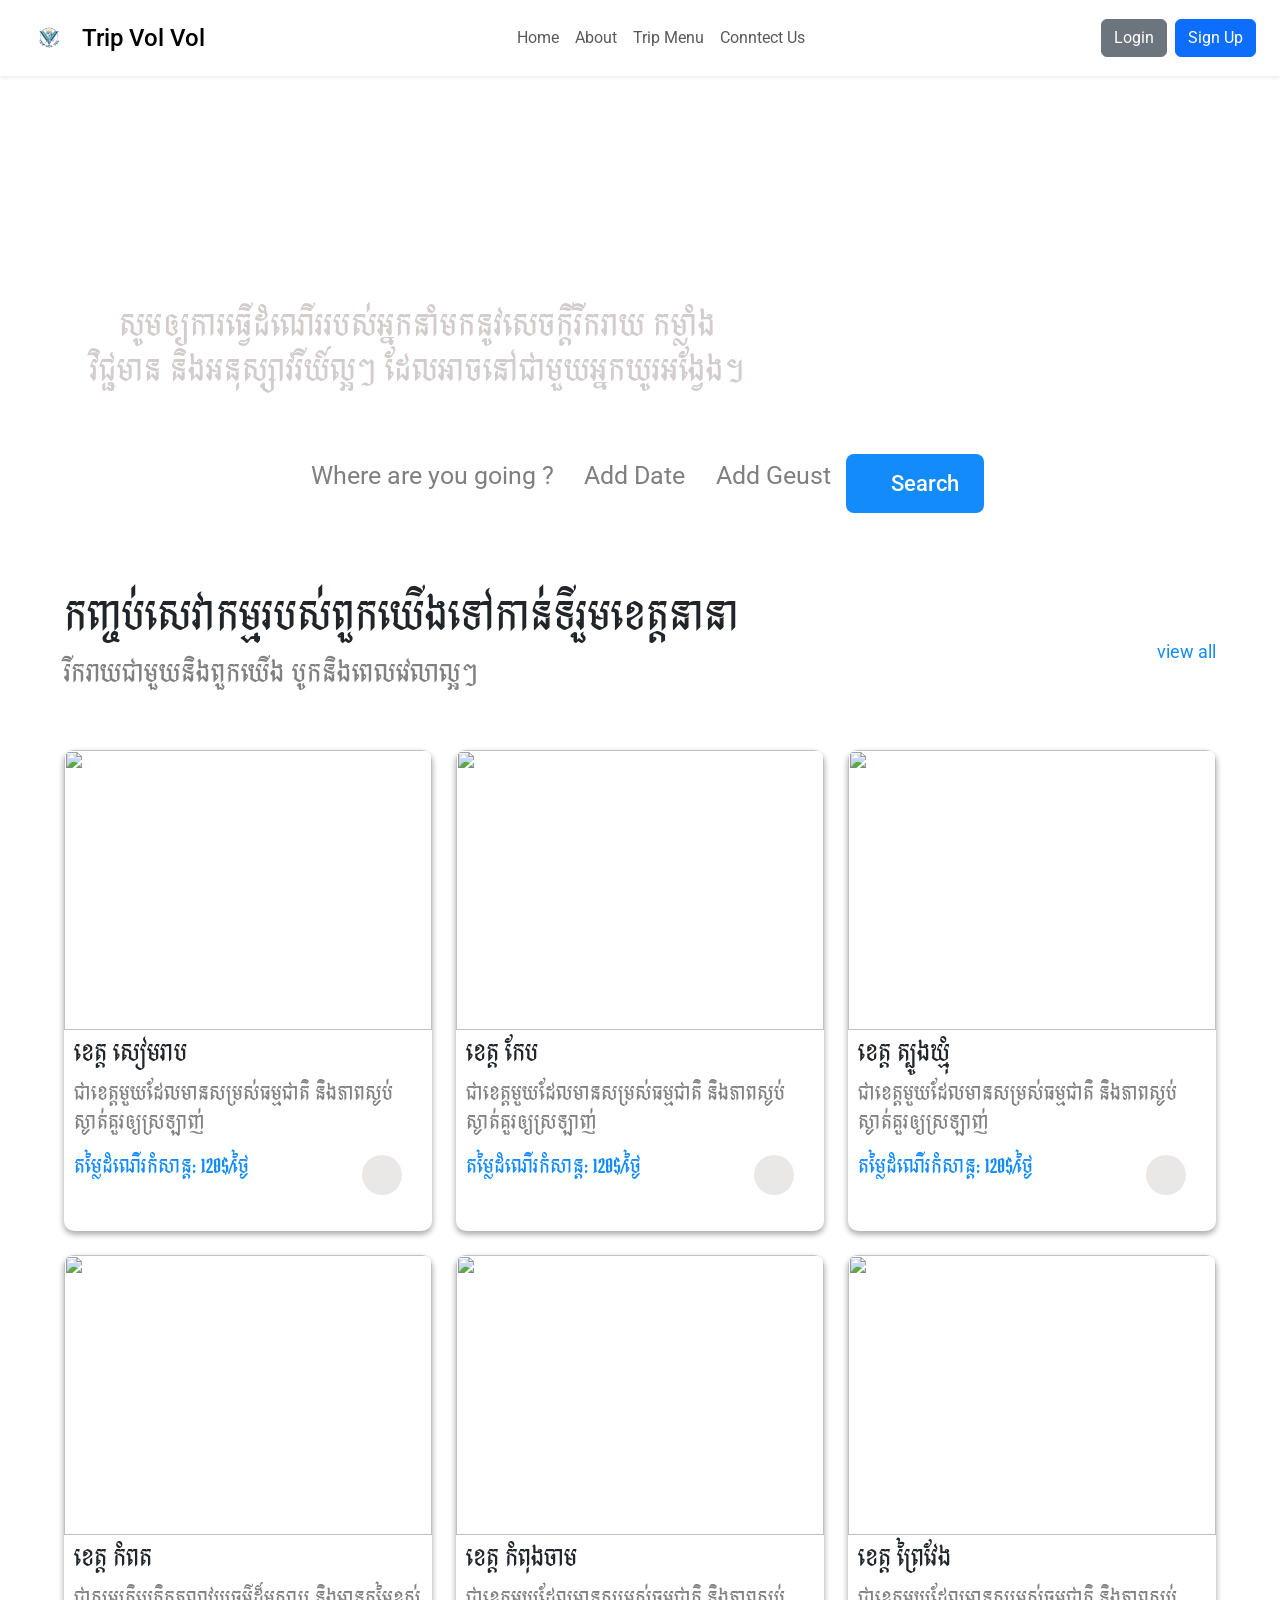
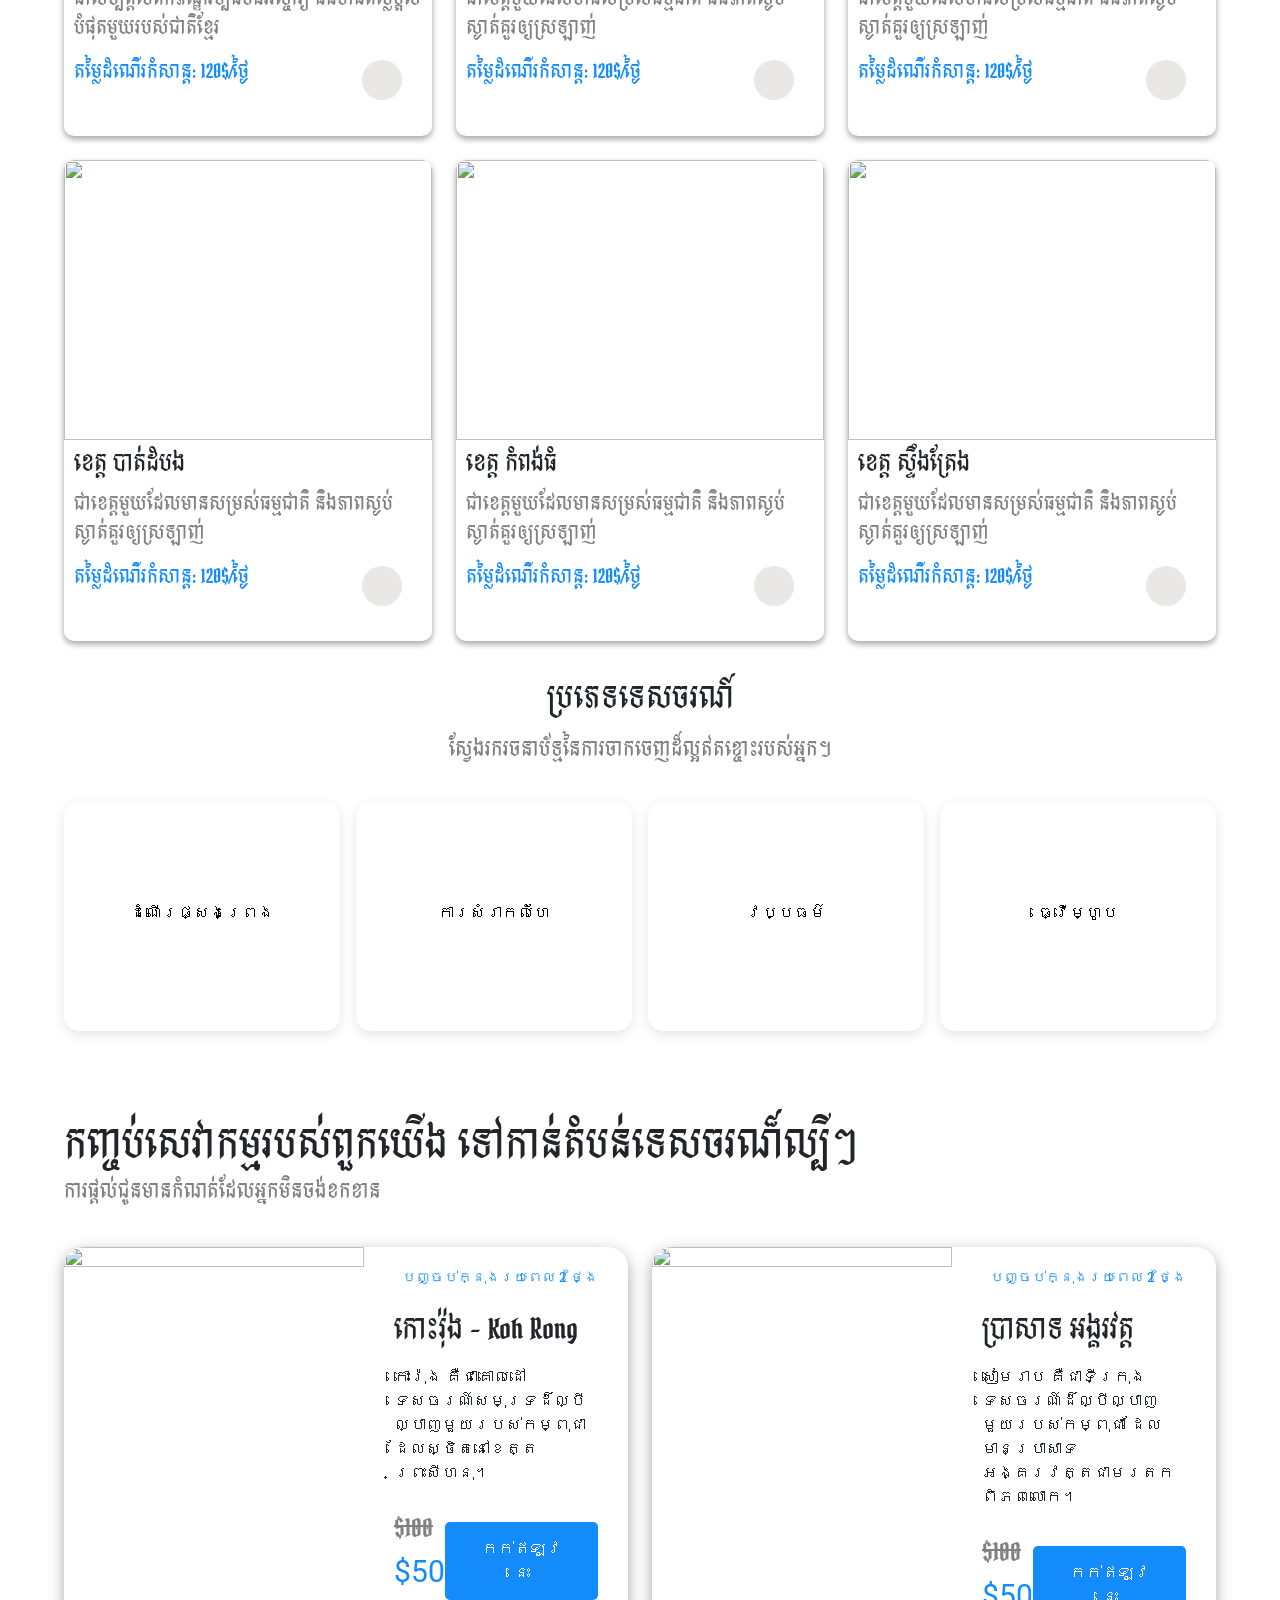
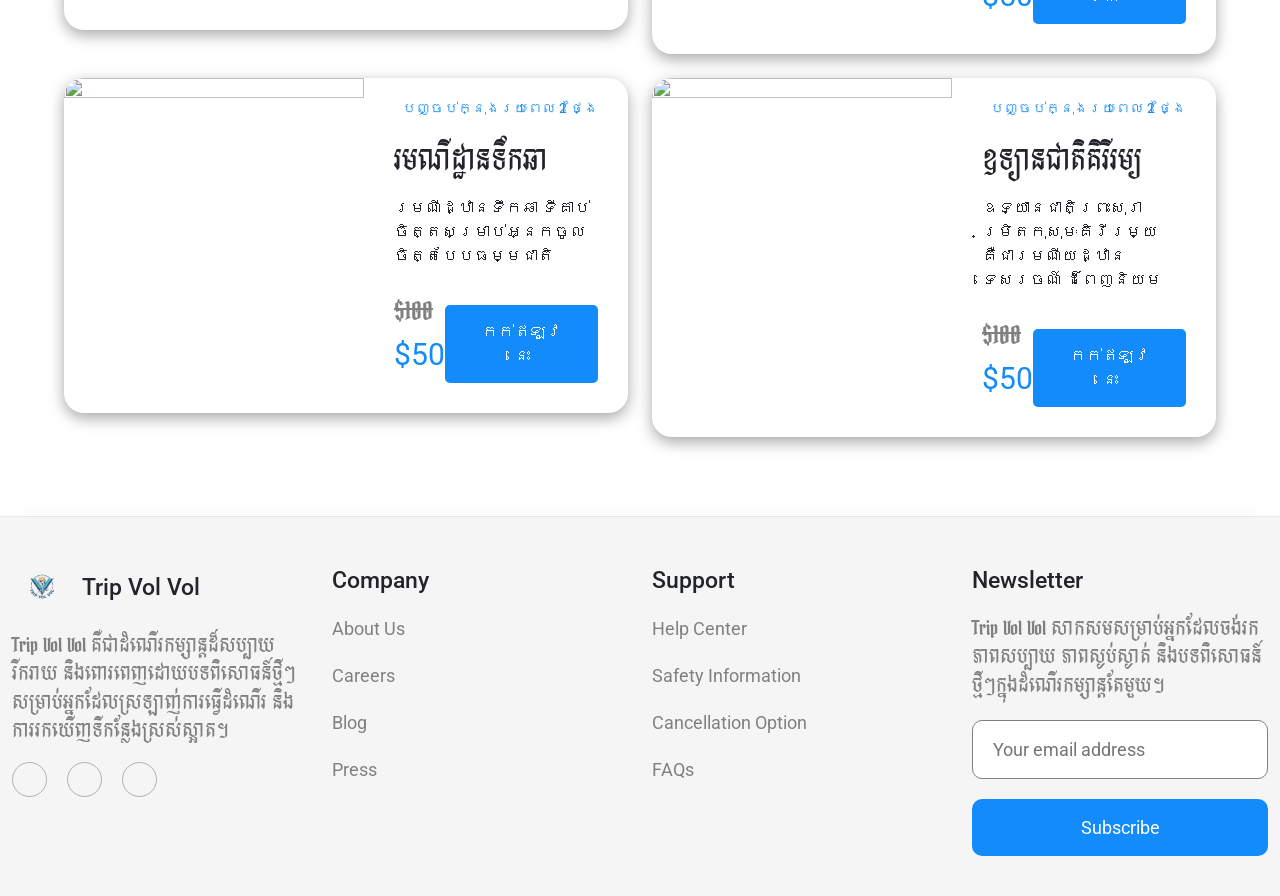
==== commit 5743e14f: "change responesive to bootstrap" ====
--- a/index.html
+++ b/index.html
@@ -4,33 +4,39 @@
     <meta charset="UTF-8">
     <meta name="viewport" content="width=device-width, initial-scale=1.0">
     <title>Trip Vol Vol</title>
-    <link rel="shortcut icon" href="./img/image.png" type="image/x-icon">
-    <link rel="stylesheet" href="./Style/homepage.css">
+    <link rel="shortcut icon" href="img/image.png" type="image/x-icon">
+    <link href="https://cdn.jsdelivr.net/npm/bootstrap@5.3.3/dist/css/bootstrap.min.css" rel="stylesheet">
+    <link rel="stylesheet" href="Style/homepage.css">
     <link rel="stylesheet" href="https://cdnjs.cloudflare.com/ajax/libs/font-awesome/7.0.1/css/all.min.css"
         integrity="sha512-2SwdPD6INVrV/lHTZbO2nodKhrnDdJK9/kg2XD1r9uGqPo1cUbujc+IYdlYdEErWNu69gVcYgdxlmVmzTWnetw=="
         crossorigin="anonymous" referrerpolicy="no-referrer" />
 </head>
 <body>
     <!-- header  -->
-    <header class="navbar">
-        <div class="logo">
-            <img src="./img/image.png" alt="">
-            <h4>Trip Vol Vol</h4>
-        </div>
-        <ul>
-            <li><a href="">Home</a></li>
-            <li><a href="">About</a></li>
-            <li><a href="">Trip Menu</a></li>
-            <li><a href="">Conntect Us</a></li>
-        </ul>
-        <div class="btn">
-
-
-            <button><a href="../Home/logic.html">Login</a></button>
-            <button><a href="../Home/register.html">Sign Up</a></button>
-
-        </div>
-    </header>
+    <nav class="navbar navbar-expand-lg navbar-light bg-white shadow-sm sticky-top">
+        <div class="container-fluid px-4">
+            <a class="navbar-brand d-flex align-items-center" href="#">
+                <img src="./img/image.png" alt="" width="50" height="50" class="me-2">
+                <h4 class="mb-0">Trip Vol Vol</h4>
+            </a>
+            <button class="navbar-toggler" type="button" data-bs-toggle="collapse" data-bs-target="#mainNav">
+                <span class="navbar-toggler-icon"></span>
+            </button>
+            <div class="collapse navbar-collapse" id="mainNav">
+                <ul class="navbar-nav mx-auto mb-2 mb-lg-0">
+                    <li class="nav-item"><a class="nav-link" href="#">Home</a></li>
+                    <li class="nav-item"><a class="nav-link" href="#">About</a></li>
+                    <li class="nav-item"><a class="nav-link" href="#">Trip Menu</a></li>
+                    <li class="nav-item"><a class="nav-link" href="#">Conntect Us</a></li>
+                </ul>
+                <div class="d-flex gap-2">
+                    <button class="btn btn-secondary"><a href="Home/logic.html" class="text-white text-decoration-none">Login</a></button>
+                    <button class="btn btn-primary"><a href="Home/register.html" class="text-white text-decoration-none">Sign Up</a></button>
+                </div>
+            </div>
+        </div>
+    </nav>
+
     <!-- hero section -->
     <section class="hero-section">
         <div class="txt">
@@ -52,7 +58,6 @@
                 <p>Add Geust</p>
             </div>
             <div class="block">
-
                 <button>
                     <i id="icon-serach" class="fa-solid fa-magnifying-glass"></i>
                     Search
@@ -62,249 +67,251 @@
     </section>
 
     <!-- main contain -->
-
     <main class="main-contain">
         <div class="title">
             <div class="txt">
                 <h1>កញ្ចប់សេវាកម្មរបស់ពួកយើងទៅកាន់ទីរួមខេត្តនានា</h1>
                 <p>រីករាយជាមួយនិងពួកយើង​ បូកនិងពេលវេលាល្អៗ</p>
-
             </div>
             <div class="link">
-                <a href="../Home/page2.html">view all <i class="fa-solid fa-arrow-right"></i></a>
-            </div>
-        </div>
-        <div class="contain">
-            <div class="card">
-                <img src="https://encrypted-tbn0.gstatic.com/images?q=tbn:ANd9GcT8iHsliRw28sLuhG3A1it26w2Jw5FBVT35IA&s"
-                    alt="">
-                <div class="card-title">
-                    <h3>ខេត្ត សៀមរាប</h3>
-                    <p>ជាខេត្តមួយដែលមានសម្រស់ធម្មជាតិ និងភាពស្ងប់ស្ងាត់គួរឲ្យស្រឡាញ់</p>
-                    <div class="txt-price">
-                        <p>តម្លៃដំណើរកំសាន្ត: 120$/ថ្ងៃ</p>
-                        <i id="icon" class="fa-solid fa-heart"></i>
-                    </div>
-                </div>
-            </div>
-
-            <div class="card">
-                <img src="https://encrypted-tbn0.gstatic.com/images?q=tbn:ANd9GcT26kyzxm6RRNIGad_u560I-oEmJDRrpiOc3Q&s"
-                    alt="">
-                <div class="card-title">
-                    <h3>ខេត្ត​ កែប</h3>
-                    <p>ជាខេត្តមួយដែលមានសម្រស់ធម្មជាតិ និងភាពស្ងប់ស្ងាត់គួរឲ្យស្រឡាញ់</p>
-                    <div class="txt-price">
-                        <p>តម្លៃដំណើរកំសាន្ត: 120$/ថ្ងៃ</p>
-                        <i id="icon" class="fa-solid fa-heart"></i>
-                    </div>
-                </div>
-            </div>
-            <div class="card">
-                <img src="https://encrypted-tbn0.gstatic.com/images?q=tbn:ANd9GcRxLAJGAgbKa14aqef-14JmkElQcgl8JqN_ADh6kBwXQiRlaghNS4V_1fmY&s=10" alt="">
-                <div class="card-title">
-                    <h3>ខេត្ត​ ត្បូងឃ្មុំ</h3>
-                    <p>ជាខេត្តមួយដែលមានសម្រស់ធម្មជាតិ និងភាពស្ងប់ស្ងាត់គួរឲ្យស្រឡាញ់</p>
-                    <div class="txt-price">
-                        <p>តម្លៃដំណើរកំសាន្ត: 120$/ថ្ងៃ</p>
-                        <i id="icon" class="fa-solid fa-heart"></i>
-                    </div>
-                </div>
-            </div>
-
-            <div class="card">
-                <img src="https://d34vm3j4h7f97z.cloudfront.net/original/4X/8/1/e/81e31f6817402c4a711d09891d53515e0ada2571.jpeg"
-                    alt="">
-                <div class="card-title">
-                    <h3>ខេត្ត កំពត</h3>
-                    <p>ជាសម្បត្តិបេតិកភណ្ឌវប្បធម៌ដ៏អស្ចារ្យ និងមានតម្លៃខ្ពស់បំផុតមួយរបស់ជាតិខ្មែរ</p>
-                    <div class="txt-price">
-                        <p>តម្លៃដំណើរកំសាន្ត: 120$/ថ្ងៃ</p>
-                        <i id="icon" class="fa-solid fa-heart"></i>
-                    </div>
-                </div>
-            </div>
-
-
-            <div class="card">
-                <img src="https://i.pinimg.com/736x/35/4d/4a/354d4afdab067bf326ecf33198cd7b85.jpg" alt="">
-                <div class="card-title">
-                    <h3>ខេត្ត កំពុងចាម</h3>
-                    <p>ជាខេត្តមួយដែលមានសម្រស់ធម្មជាតិ និងភាពស្ងប់ស្ងាត់គួរឲ្យស្រឡាញ់</p>
-                    <div class="txt-price">
-                        <p>តម្លៃដំណើរកំសាន្ត: 120$/ថ្ងៃ</p>
-                        <i id="icon" class="fa-solid fa-heart"></i>
-                    </div>
-                </div>
-            </div>
-            <div class="card">
-                <img src="https://i.pinimg.com/1200x/ae/c3/80/aec380d1f7d1885a190c5b56fdb4280f.jpg" alt="">
-                <div class="card-title">
-                    <h3>ខេត្ត​ ព្រៃវែង</h3>
-                    <p>ជាខេត្តមួយដែលមានសម្រស់ធម្មជាតិ និងភាពស្ងប់ស្ងាត់គួរឲ្យស្រឡាញ់</p>
-                    <div class="txt-price">
-                        <p>តម្លៃដំណើរកំសាន្ត: 120$/ថ្ងៃ</p>
-                        <i id="icon" class="fa-solid fa-heart"></i>
-                    </div>
-                </div>
-            </div>
-            <div class="card">
-                <img src="https://i.pinimg.com/736x/09/d5/7e/09d57ebb57464beef0e1f828b854b199.jpg" alt="">
-                <div class="card-title">
-                    <h3>ខេត្ត​ បាត់ដំបង</h3>
-                    <p>ជាខេត្តមួយដែលមានសម្រស់ធម្មជាតិ និងភាពស្ងប់ស្ងាត់គួរឲ្យស្រឡាញ់</p>
-                    <div class="txt-price">
-                        <p>តម្លៃដំណើរកំសាន្ត: 120$/ថ្ងៃ</p>
-                        <i id="icon" class="fa-solid fa-heart"></i>
-                    </div>
-                </div>
-            </div>
-            <div class="card">
-                <img src="https://encrypted-tbn0.gstatic.com/images?q=tbn:ANd9GcQhhHnknwu3OGdEJhv9wS2E0QUAsdnbB-QWWQ&s"
-                    alt="">
-                <div class="card-title">
-                    <h3>ខេត្ត កំពង់ធំ</h3>
-                    <p>ជាខេត្តមួយដែលមានសម្រស់ធម្មជាតិ និងភាពស្ងប់ស្ងាត់គួរឲ្យស្រឡាញ់</p>
-                    <div class="txt-price">
-                        <p>តម្លៃដំណើរកំសាន្ត: 120$/ថ្ងៃ</p>
-                        <i id="icon" class="fa-solid fa-heart"></i>
-                    </div>
-                </div>
-            </div>
-            <div class="card">
-                <img src="https://encrypted-tbn0.gstatic.com/images?q=tbn:ANd9GcT-uTduVz2XtqCKyymx2InphHnJMmsloDZubA&s"
-                    alt="">
-                <div class="card-title">
-                    <h3>ខេត្ត ស្ទឹងត្រែង</h3>
-                    <p>ជាខេត្តមួយដែលមានសម្រស់ធម្មជាតិ និងភាពស្ងប់ស្ងាត់គួរឲ្យស្រឡាញ់</p>
-                    <div class="txt-price">
-                        <p>តម្លៃដំណើរកំសាន្ត: 120$/ថ្ងៃ</p>
-                        <i id="icon" class="fa-solid fa-heart"></i>
-                    </div>
-                </div>
-            </div>
-
-
-
-
+                <a href="Home/page2.html">view all <i class="fa-solid fa-arrow-right"></i></a>
+            </div>
+        </div>
+        <div class="row g-4 mt-3">
+            <div class="col-12 col-sm-6 col-lg-4">
+                <div class="card">
+                    <img src="https://encrypted-tbn0.gstatic.com/images?q=tbn:ANd9GcT8iHsliRw28sLuhG3A1it26w2Jw5FBVT35IA&s" alt="">
+                    <div class="card-title">
+                        <h3>ខេត្ត សៀមរាប</h3>
+                        <p>ជាខេត្តមួយដែលមានសម្រស់ធម្មជាតិ និងភាពស្ងប់ស្ងាត់គួរឲ្យស្រឡាញ់</p>
+                        <div class="txt-price">
+                            <p>តម្លៃដំណើរកំសាន្ត: 120$/ថ្ងៃ</p>
+                            <i id="icon" class="fa-solid fa-heart"></i>
+                        </div>
+                    </div>
+                </div>
+            </div>
+            <div class="col-12 col-sm-6 col-lg-4">
+                <div class="card">
+                    <img src="https://encrypted-tbn0.gstatic.com/images?q=tbn:ANd9GcT26kyzxm6RRNIGad_u560I-oEmJDRrpiOc3Q&s" alt="">
+                    <div class="card-title">
+                        <h3>ខេត្ត​ កែប</h3>
+                        <p>ជាខេត្តមួយដែលមានសម្រស់ធម្មជាតិ និងភាពស្ងប់ស្ងាត់គួរឲ្យស្រឡាញ់</p>
+                        <div class="txt-price">
+                            <p>តម្លៃដំណើរកំសាន្ត: 120$/ថ្ងៃ</p>
+                            <i id="icon" class="fa-solid fa-heart"></i>
+                        </div>
+                    </div>
+                </div>
+            </div>
+            <div class="col-12 col-sm-6 col-lg-4">
+                <div class="card">
+                    <img src="https://encrypted-tbn0.gstatic.com/images?q=tbn:ANd9GcRxLAJGAgbKa14aqef-14JmkElQcgl8JqN_ADh6kBwXQiRlaghNS4V_1fmY&s=10" alt="">
+                    <div class="card-title">
+                        <h3>ខេត្ត​ ត្បូងឃ្មុំ</h3>
+                        <p>ជាខេត្តមួយដែលមានសម្រស់ធម្មជាតិ និងភាពស្ងប់ស្ងាត់គួរឲ្យស្រឡាញ់</p>
+                        <div class="txt-price">
+                            <p>តម្លៃដំណើរកំសាន្ត: 120$/ថ្ងៃ</p>
+                            <i id="icon" class="fa-solid fa-heart"></i>
+                        </div>
+                    </div>
+                </div>
+            </div>
+            <div class="col-12 col-sm-6 col-lg-4">
+                <div class="card">
+                    <img src="https://d34vm3j4h7f97z.cloudfront.net/original/4X/8/1/e/81e31f6817402c4a711d09891d53515e0ada2571.jpeg" alt="">
+                    <div class="card-title">
+                        <h3>ខេត្ត កំពត</h3>
+                        <p>ជាសម្បត្តិបេតិកភណ្ឌវប្បធម៌ដ៏អស្ចារ្យ និងមានតម្លៃខ្ពស់បំផុតមួយរបស់ជាតិខ្មែរ</p>
+                        <div class="txt-price">
+                            <p>តម្លៃដំណើរកំសាន្ត: 120$/ថ្ងៃ</p>
+                            <i id="icon" class="fa-solid fa-heart"></i>
+                        </div>
+                    </div>
+                </div>
+            </div>
+            <div class="col-12 col-sm-6 col-lg-4">
+                <div class="card">
+                    <img src="https://i.pinimg.com/736x/35/4d/4a/354d4afdab067bf326ecf33198cd7b85.jpg" alt="">
+                    <div class="card-title">
+                        <h3>ខេត្ត កំពុងចាម</h3>
+                        <p>ជាខេត្តមួយដែលមានសម្រស់ធម្មជាតិ និងភាពស្ងប់ស្ងាត់គួរឲ្យស្រឡាញ់</p>
+                        <div class="txt-price">
+                            <p>តម្លៃដំណើរកំសាន្ត: 120$/ថ្ងៃ</p>
+                            <i id="icon" class="fa-solid fa-heart"></i>
+                        </div>
+                    </div>
+                </div>
+            </div>
+            <div class="col-12 col-sm-6 col-lg-4">
+                <div class="card">
+                    <img src="https://i.pinimg.com/1200x/ae/c3/80/aec380d1f7d1885a190c5b56fdb4280f.jpg" alt="">
+                    <div class="card-title">
+                        <h3>ខេត្ត​ ព្រៃវែង</h3>
+                        <p>ជាខេត្តមួយដែលមានសម្រស់ធម្មជាតិ និងភាពស្ងប់ស្ងាត់គួរឲ្យស្រឡាញ់</p>
+                        <div class="txt-price">
+                            <p>តម្លៃដំណើរកំសាន្ត: 120$/ថ្ងៃ</p>
+                            <i id="icon" class="fa-solid fa-heart"></i>
+                        </div>
+                    </div>
+                </div>
+            </div>
+            <div class="col-12 col-sm-6 col-lg-4">
+                <div class="card">
+                    <img src="https://i.pinimg.com/736x/09/d5/7e/09d57ebb57464beef0e1f828b854b199.jpg" alt="">
+                    <div class="card-title">
+                        <h3>ខេត្ត​ បាត់ដំបង</h3>
+                        <p>ជាខេត្តមួយដែលមានសម្រស់ធម្មជាតិ និងភាពស្ងប់ស្ងាត់គួរឲ្យស្រឡាញ់</p>
+                        <div class="txt-price">
+                            <p>តម្លៃដំណើរកំសាន្ត: 120$/ថ្ងៃ</p>
+                            <i id="icon" class="fa-solid fa-heart"></i>
+                        </div>
+                    </div>
+                </div>
+            </div>
+            <div class="col-12 col-sm-6 col-lg-4">
+                <div class="card">
+                    <img src="https://encrypted-tbn0.gstatic.com/images?q=tbn:ANd9GcQhhHnknwu3OGdEJhv9wS2E0QUAsdnbB-QWWQ&s" alt="">
+                    <div class="card-title">
+                        <h3>ខេត្ត កំពង់ធំ</h3>
+                        <p>ជាខេត្តមួយដែលមានសម្រស់ធម្មជាតិ និងភាពស្ងប់ស្ងាត់គួរឲ្យស្រឡាញ់</p>
+                        <div class="txt-price">
+                            <p>តម្លៃដំណើរកំសាន្ត: 120$/ថ្ងៃ</p>
+                            <i id="icon" class="fa-solid fa-heart"></i>
+                        </div>
+                    </div>
+                </div>
+            </div>
+            <div class="col-12 col-sm-6 col-lg-4">
+                <div class="card">
+                    <img src="https://encrypted-tbn0.gstatic.com/images?q=tbn:ANd9GcT-uTduVz2XtqCKyymx2InphHnJMmsloDZubA&s" alt="">
+                    <div class="card-title">
+                        <h3>ខេត្ត ស្ទឹងត្រែង</h3>
+                        <p>ជាខេត្តមួយដែលមានសម្រស់ធម្មជាតិ និងភាពស្ងប់ស្ងាត់គួរឲ្យស្រឡាញ់</p>
+                        <div class="txt-price">
+                            <p>តម្លៃដំណើរកំសាន្ត: 120$/ថ្ងៃ</p>
+                            <i id="icon" class="fa-solid fa-heart"></i>
+                        </div>
+                    </div>
+                </div>
+            </div>
         </div>
     </main>
 
     <!-- section Travel Categories -->
-
     <section class="travel-categories">
         <h2>ប្រភេទទេសចរណ៍</h2>
         <p>ស្វែងរករចនាប័ទ្មនៃការចាកចេញដ៏ល្អឥតខ្ចោះរបស់អ្នក។</p>
-        <div class="item-catecgories">
-            <div class="card-item">
-                <i id="icon" class="fa-solid fa-person-hiking"></i>
-                <p>ដំណើរផ្សងព្រេង</p>
-            </div>
-
-            <div class="card-item">
-                <i id="icon" class="fa-solid fa-spa"></i>
-                <p>ការសំរាកលំហែ</p>
-            </div>
-
-            <div class="card-item">
-                <i id="icon" class="fa-solid fa-house-chimney"></i>
-                <p>វប្បធម៌</p>
-            </div>
-
-            <div class="card-item">
-                <i id="icon" class="fa-solid fa-utensils"></i>
-                <p>ធ្វើម្ហូប</p>
+        <div class="row g-3">
+            <div class="col-6 col-md-3">
+                <div class="card-item">
+                    <i id="icon" class="fa-solid fa-person-hiking"></i>
+                    <p>ដំណើរផ្សងព្រេង</p>
+                </div>
+            </div>
+            <div class="col-6 col-md-3">
+                <div class="card-item">
+                    <i id="icon" class="fa-solid fa-spa"></i>
+                    <p>ការសំរាកលំហែ</p>
+                </div>
+            </div>
+            <div class="col-6 col-md-3">
+                <div class="card-item">
+                    <i id="icon" class="fa-solid fa-house-chimney"></i>
+                    <p>វប្បធម៌</p>
+                </div>
+            </div>
+            <div class="col-6 col-md-3">
+                <div class="card-item">
+                    <i id="icon" class="fa-solid fa-utensils"></i>
+                    <p>ធ្វើម្ហូប</p>
+                </div>
             </div>
         </div>
     </section>
 
     <!-- Exclusive -->
-
     <section class="sectio-exclusive">
         <h1>កញ្ចប់សេវាកម្មរបស់ពួកយើង ទៅកាន់តំបន់ទេសចរណ៏ល្បីៗ</h1>
         <p>ការផ្តល់ជូនមានកំណត់ដែលអ្នកមិនចង់ខកខាន</p>
-        <div class="contain-item">
-            <div class="card-item">
-                <img src="https://i.pinimg.com/236x/30/6f/f6/306ff6a185d2705445f3a1d4e83eb73d.jpg" alt="">
-                <div class="card-txt">
-                    <div class="time">
-                        <i id="icon" class="fa-solid fa-alarm-clock"></i>
-                        <p>បញ្ចប់ក្នុងរយៈពេល 2 ថ្ងៃ</p>
-                    </div>
-                    <h4>កោះរ៉ុង - Koh Rong</h4>
-                    <p>កោះរ៉ុង គឺជាគោលដៅទេសចរណ៍សមុទ្រដ៏ល្បីល្បាញមួយរបស់កម្ពុជា ដែលស្ថិតនៅខេត្តព្រះសីហនុ។</p>
-                    <div class="price">
-                        <div>
-                            <del>$100</del>
-                            <p>$50</p>
-                        </div>
-                        <button onclick="addToCart('កោះរ៉ុង',50)">
-                            កក់ឥឡូវនេះ
-                        </button>
-                    </div>
-                </div>
-            </div>
-
-            <div class="card-item">
-                <img src="https://historyfangirl.com/wp-content/uploads/2019/02/Things-to-Do-in-Siem-Reap-Cambodia.png"
-                    alt="">
-                <div class="card-txt">
-                    <div class="time">
-                        <i id="icon" class="fa-solid fa-alarm-clock"></i>
-                        <p>បញ្ចប់ក្នុងរយៈពេល 2 ថ្ងៃ</p>
-                    </div>
-                    <h4>ប្រាសាទ អង្គរវត្ត</h4>
-                    <p>សៀមរាប គឺជាទីក្រុងទេសចរណ៍ដ៏ល្បីល្បាញមួយរបស់កម្ពុជា ដែលមានប្រាសាទអង្គរវត្តជាមរតកពិភពលោក។</p>
-                    <div class="price">
-                        <div>
-                            <del>$100</del>
-                            <p>$50</p>
-                        </div>
-                        <button onclick="addToCart('ប្រាសាទ អង្គរវត្ត',50)">
-                            កក់ឥឡូវនេះ
-                        </button>
-                    </div>
-                </div>
-            </div>
-            <div class="card-item">
-                <img src="https://encrypted-tbn0.gstatic.com/images?q=tbn:ANd9GcRAiOrDTOKHBHtiYY9dLs7thLXYP5Vp8J0B2w&s"
-                    alt="">
-                <div class="card-txt">
-                    <div class="time">
-                        <i id="icon" class="fa-solid fa-alarm-clock"></i>
-                        <p>បញ្ចប់ក្នុងរយៈពេល 2 ថ្ងៃ</p>
-                    </div>
-                    <h4>រមណីដ្ឋានទឹកឆា</h4>
-                    <p>រមណីដ្ឋានទឹកឆា ទីគាប់ចិត្តសម្រាប់អ្នកចូលចិត្តបែបធម្មជាតិ</p>
-                    <div class="price">
-                        <div>
-                            <del>$100</del>
-                            <p>$50</p>
-                        </div>
-                        <button onclick="addToCart('រមណីដ្ឋានទឹកឆា',50)">
-                            កក់ឥឡូវនេះ
-                        </button>
-                    </div>
-                </div>
-            </div>
-            <div class="card-item">
-                <img src="https://encrypted-tbn0.gstatic.com/images?q=tbn:ANd9GcRLNd_xQDIyu7-oFPKtS4Gg6aJPvgwefIKv8Q&s"
-                    alt="">
-                <div class="card-txt">
-                    <div class="time">
-                        <i id="icon" class="fa-solid fa-alarm-clock"></i>
-                        <p>បញ្ចប់ក្នុងរយៈពេល 2 ថ្ងៃ</p>
-                    </div>
-                    <h4>ឧទ្យាន​ជាតិ​គិរីរម្យ​</h4>
-                    <p>ឧទ្យានជាតិព្រះសុរាម្រិតកុសុមៈគីរីរម្យ គឺជារមណីយដ្ឋានទេសរចណ៍ ដ៏ពេញនិយម</p>
-                    <div class="price">
-                        <div>
-                            <del>$100</del>
-                            <p>$50</p>
-                        </div>
-                        <button onclick="addToCart('ឧទ្យាន​ជាតិ​គិរីរម្យ​',50)">
-                            កក់ឥឡូវនេះ
-                        </button>
+        <div class="row g-4 mt-2">
+            <div class="col-12 col-lg-6">
+                <div class="card-item">
+                    <img src="https://i.pinimg.com/236x/30/6f/f6/306ff6a185d2705445f3a1d4e83eb73d.jpg" alt="">
+                    <div class="card-txt">
+                        <div class="time">
+                            <i id="icon" class="fa-solid fa-alarm-clock"></i>
+                            <p>បញ្ចប់ក្នុងរយៈពេល 2 ថ្ងៃ</p>
+                        </div>
+                        <h4>កោះរ៉ុង - Koh Rong</h4>
+                        <p>កោះរ៉ុង គឺជាគោលដៅទេសចរណ៍សមុទ្រដ៏ល្បីល្បាញមួយរបស់កម្ពុជា ដែលស្ថិតនៅខេត្តព្រះសីហនុ។</p>
+                        <div class="price">
+                            <div>
+                                <del>$100</del>
+                                <p>$50</p>
+                            </div>
+                            <button onclick="addToCart('កោះរ៉ុង',50)">កក់ឥឡូវនេះ</button>
+                        </div>
+                    </div>
+                </div>
+            </div>
+            <div class="col-12 col-lg-6">
+                <div class="card-item">
+                    <img src="https://historyfangirl.com/wp-content/uploads/2019/02/Things-to-Do-in-Siem-Reap-Cambodia.png" alt="">
+                    <div class="card-txt">
+                        <div class="time">
+                            <i id="icon" class="fa-solid fa-alarm-clock"></i>
+                            <p>បញ្ចប់ក្នុងរយៈពេល 2 ថ្ងៃ</p>
+                        </div>
+                        <h4>ប្រាសាទ អង្គរវត្ត</h4>
+                        <p>សៀមរាប គឺជាទីក្រុងទេសចរណ៍ដ៏ល្បីល្បាញមួយរបស់កម្ពុជា ដែលមានប្រាសាទអង្គរវត្តជាមរតកពិភពលោក។</p>
+                        <div class="price">
+                            <div>
+                                <del>$100</del>
+                                <p>$50</p>
+                            </div>
+                            <button onclick="addToCart('ប្រាសាទ អង្គរវត្ត',50)">កក់ឥឡូវនេះ</button>
+                        </div>
+                    </div>
+                </div>
+            </div>
+            <div class="col-12 col-lg-6">
+                <div class="card-item">
+                    <img src="https://encrypted-tbn0.gstatic.com/images?q=tbn:ANd9GcRAiOrDTOKHBHtiYY9dLs7thLXYP5Vp8J0B2w&s" alt="">
+                    <div class="card-txt">
+                        <div class="time">
+                            <i id="icon" class="fa-solid fa-alarm-clock"></i>
+                            <p>បញ្ចប់ក្នុងរយៈពេល 2 ថ្ងៃ</p>
+                        </div>
+                        <h4>រមណីដ្ឋានទឹកឆា</h4>
+                        <p>រមណីដ្ឋានទឹកឆា ទីគាប់ចិត្តសម្រាប់អ្នកចូលចិត្តបែបធម្មជាតិ</p>
+                        <div class="price">
+                            <div>
+                                <del>$100</del>
+                                <p>$50</p>
+                            </div>
+                            <button onclick="addToCart('រមណីដ្ឋានទឹកឆា',50)">កក់ឥឡូវនេះ</button>
+                        </div>
+                    </div>
+                </div>
+            </div>
+            <div class="col-12 col-lg-6">
+                <div class="card-item">
+                    <img src="https://encrypted-tbn0.gstatic.com/images?q=tbn:ANd9GcRLNd_xQDIyu7-oFPKtS4Gg6aJPvgwefIKv8Q&s" alt="">
+                    <div class="card-txt">
+                        <div class="time">
+                            <i id="icon" class="fa-solid fa-alarm-clock"></i>
+                            <p>បញ្ចប់ក្នុងរយៈពេល 2 ថ្ងៃ</p>
+                        </div>
+                        <h4>ឧទ្យាន​ជាតិ​គិរីរម្យ​</h4>
+                        <p>ឧទ្យានជាតិព្រះសុរាម្រិតកុសុមៈគិរីរម្យ គឺជារមណីយដ្ឋានទេសរចណ៍ ដ៏ពេញនិយម</p>
+                        <div class="price">
+                            <div>
+                                <del>$100</del>
+                                <p>$50</p>
+                            </div>
+                            <button onclick="addToCart('ឧទ្យាន​ជាតិ​គិរីរម្យ​',50)">កក់ឥឡូវនេះ</button>
+                        </div>
                     </div>
                 </div>
             </div>
@@ -312,66 +319,56 @@
     </section>
 
     <footer class="main-footer">
-        <div class="block">
-            <div class="logo">
-                <img src="../img/image.png" alt="TRIP VOL VOL">
-                <h4>Trip Vol Vol</h4>
-            </div>
-            <p>Trip Vol Vol គឺជាដំណើរកម្សាន្តដ៏សប្បាយរីករាយ និងពោរពេញដោយបទពិសោធន៍ថ្មីៗ សម្រាប់អ្នកដែលស្រឡាញ់ការធ្វើដំណើរ
-                និងការរកឃើញទីកន្លែងស្រស់ស្អាត។</p>
-            <div class="block-icon">
-                <i id="icon" class="fa-solid fa-earth-americas"></i>
-                <i id="icon" class="fa-brands fa-chrome"></i>
-                <i id="icon" class="fa-solid fa-at"></i>
-            </div>
-        </div>
-
-        <div class="block">
-
-            <h4>Company</h4>
-
-            <div class="link">
-                <a href="">About Us</a>
-                <a href="">Careers</a>
-                <a href="">Blog</a>
-                <a href="">Press</a>
-            </div>
-        </div>
-
-        <div class="block">
-
-            <h4>Support</h4>
-
-            <div class="link">
-                <a href="">Help Center</a>
-                <a href="">Safety Information</a>
-                <a href="">Cancellation Option</a>
-                <a href="">FAQs</a>
-            </div>
-        </div>
-
-        <div class="block">
-
-            <h4>Newsletter</h4>
-
-            <div class="para">
-                <p>Trip Vol Vol សាកសមសម្រាប់អ្នកដែលចង់រកភាពសប្បាយ ភាពស្ងប់ស្ងាត់
-                    និងបទពិសោធន៍ថ្មីៗក្នុងដំណើរកម្សាន្តតែមួយ។</p>
-                <form action="#">
-                    <input type="text" placeholder="Your email address">
-                    <button>Subscribe</button>
-                </form>
+        <div class="container-fluid">
+            <div class="row g-4">
+                <div class="col-12 col-md-6 col-lg-3">
+                    <div class="logo">
+                        <img src="img/image.png" alt="TRIP VOL VOL">
+                        <h4>Trip Vol Vol</h4>
+                    </div>
+                    <p>Trip Vol Vol គឺជាដំណើរកម្សាន្តដ៏សប្បាយរីករាយ និងពោរពេញដោយបទពិសោធន៍ថ្មីៗ សម្រាប់អ្នកដែលស្រឡាញ់ការធ្វើដំណើរ
+                        និងការរកឃើញទីកន្លែងស្រស់ស្អាត។</p>
+                    <div class="block-icon">
+                        <i id="icon" class="fa-solid fa-earth-americas"></i>
+                        <i id="icon" class="fa-brands fa-chrome"></i>
+                        <i id="icon" class="fa-solid fa-at"></i>
+                    </div>
+                </div>
+                <div class="col-6 col-md-6 col-lg-3">
+                    <h4>Company</h4>
+                    <div class="link">
+                        <a href="">About Us</a>
+                        <a href="">Careers</a>
+                        <a href="">Blog</a>
+                        <a href="">Press</a>
+                    </div>
+                </div>
+                <div class="col-6 col-md-6 col-lg-3">
+                    <h4>Support</h4>
+                    <div class="link">
+                        <a href="">Help Center</a>
+                        <a href="">Safety Information</a>
+                        <a href="">Cancellation Option</a>
+                        <a href="">FAQs</a>
+                    </div>
+                </div>
+                <div class="col-12 col-md-6 col-lg-3">
+                    <h4>Newsletter</h4>
+                    <div class="para">
+                        <p>Trip Vol Vol សាកសមសម្រាប់អ្នកដែលចង់រកភាពសប្បាយ ភាពស្ងប់ស្ងាត់
+                            និងបទពិសោធន៍ថ្មីៗក្នុងដំណើរកម្សាន្តតែមួយ។</p>
+                        <form action="#">
+                            <input type="text" placeholder="Your email address">
+                            <button>Subscribe</button>
+                        </form>
+                    </div>
+                </div>
             </div>
         </div>
     </footer>
 
-
-
-</body>
-
-</html>
+<script src="https://cdn.jsdelivr.net/npm/bootstrap@5.3.3/dist/js/bootstrap.bundle.min.js"></script>
 <script src="https://unpkg.com/typed.js@2.1.0/dist/typed.umd.js"></script>
-
 <script>
     var typed = new Typed('#auto-type', {
         strings: ['មកកាន់ដំណើរកំសាន្តដ៏មានន័យ'],
@@ -380,4 +377,5 @@
         loop: true,
     });
 </script>
-<script src="card.js"></script>+</body>
+</html>
--- a/Style/homepage.css
+++ b/Style/homepage.css
@@ -18,118 +18,9 @@
   font-family: "Roboto", sans-serif;
 }
 
-/* ================= HEADER / NAVBAR ================= */
-.navbar {
-  position: sticky;
-  top: 0;
-  z-index: 100;
-  width: 100%;
-  height: 10vh;
-  background-color: white;
-  box-shadow:
-    rgba(0, 0, 0, 0.1) 0px 1px 3px 0px,
-    rgba(0, 0, 0, 0.06) 0px 1px 2px 0px;
-  display: flex;
-  justify-content: space-between;
-  align-items: center;
-  padding: 0px 30px;
-
-  & .logo {
-    width: auto;
-    height: auto;
-    display: flex;
-    align-items: center;
-
-    & img {
-      width: 90px;
-      height: 90px;
-      cursor: pointer;
-    }
-
-    & h4 {
-      font-size: 20px;
-      cursor: pointer;
-    }
-
-    & h4:hover {
-      transition: 0.3s all;
-      transform: scale(1.05);
-      background-color: white;
-      color: blue;
-    }
-  }
-
-  & ul {
-    width: auto;
-    height: auto;
-    display: flex;
-    align-items: center;
-    gap: 50px;
-
-    & li {
-      list-style: none;
-
-      & a {
-        text-decoration: none;
-        font-size: 20px;
-        color: black;
-      }
-
-      & a:hover {
-        transition: 0.7s all;
-        background-color: white;
-        color: blue;
-      }
-    }
-  }
-
-  & .btn {
-    width: auto;
-    height: auto;
-    display: flex;
-    gap: 15px;
-
-    & button {
-      background-color: var(--primary-color);
-      padding: 9px 20px;
-      font-size: 19px;
-      border-radius: 5px;
-      color: white;
-      font-weight: 500;
-      border: none;
-      cursor: pointer;
-    }
-
-    & button:nth-child(1) {
-      background-color: rgba(128, 128, 128, 0.559);
-    }
-
-    & button:nth-child(1):hover {
-      transition: 0.7s all;
-      background: rgb(167, 159, 159);
-    }
-
-    & button:nth-child(2) {
-      background-color: blue;
-    }
-
-    & button:nth-child(2):hover {
-      transition: 0.7s all;
-      background: rgb(28, 32, 92);
-    }
-
-    & button a {
-      text-decoration: none;
-      color: white;
-    }
-  }
-}
-
 /* ================= HERO SECTION ================= */
 .hero-section {
   width: 90%;
-  height: 80vh;
-  background-color: brown;
   margin: auto;
   margin-top: 40px;
   border-radius: 20px;
@@ -139,537 +30,436 @@
   background-position: center;
   place-content: center;
   place-items: center;
-
-  & .txt {
-    width: 60%;
-    height: auto;
-
-    & h1 {
-      color: white;
-      font-size: 65px;
-      text-align: center;
-      font-family: var(--primary-font);
-      line-height: 140px;
-    }
-
-    & p {
-      font-family: var(--primary-font);
-      color: rgb(211, 204, 204);
-      font-size: 30px;
-      text-align: center;
-    }
-  }
-
-  & .acrtion-bar {
-    width: 70%;
-    height: 12vh;
-    background-color: rgba(255, 255, 255, 0.838);
-    margin-top: 50px;
-    border-radius: 15px;
-    display: flex;
-    align-items: center;
-    justify-content: space-between;
-    padding: 10px 45px;
-
-    & .block {
-      width: auto;
-      height: auto;
-      display: flex;
-      align-items: center;
-      gap: 15px;
-
-      & #icon {
-        font-size: 30px;
-        color: gray;
-      }
-
-      & p {
-        font-size: 25px;
-        color: gray;
-      }
-    }
-
-    & .block:nth-child(4) {
-      & button {
-        padding: 13px 25px;
-        background-color: var(--primary-color);
-        color: white;
-        font-size: 22px;
-        font-weight: 500;
-        border: none;
-        border-radius: 8px;
-
-        & #icon-serach {
-          color: white;
-          padding-right: 20px;
-        }
-      }
-    }
-  }
+  padding: 40px 20px;
+}
+
+.hero-section .txt {
+  width: 60%;
+}
+
+.hero-section .txt h1 {
+  color: white;
+  font-size: 65px;
+  text-align: center;
+  font-family: var(--primary-font);
+  line-height: 140px;
+}
+
+.hero-section .txt p {
+  font-family: var(--primary-font);
+  color: rgb(211, 204, 204);
+  font-size: 30px;
+  text-align: center;
+}
+
+.hero-section .acrtion-bar {
+  width: 70%;
+  background-color: rgba(255, 255, 255, 0.838);
+  margin-top: 50px;
+  border-radius: 15px;
+  display: flex;
+  align-items: center;
+  justify-content: space-between;
+  padding: 10px 45px;
+  margin-left: auto;
+  margin-right: auto;
+}
+
+.hero-section .acrtion-bar .block {
+  display: flex;
+  align-items: center;
+  gap: 15px;
+}
+
+.hero-section .acrtion-bar .block #icon {
+  font-size: 30px;
+  color: gray;
+}
+
+.hero-section .acrtion-bar .block p {
+  font-size: 25px;
+  color: gray;
+}
+
+.hero-section .acrtion-bar .block:nth-child(4) button {
+  padding: 13px 25px;
+  background-color: var(--primary-color);
+  color: white;
+  font-size: 22px;
+  font-weight: 500;
+  border: none;
+  border-radius: 8px;
+}
+
+.hero-section .acrtion-bar .block:nth-child(4) button #icon-serach {
+  color: white;
+  padding-right: 20px;
 }
 
 /* ================= MAIN CONTAINER ================= */
 .main-contain {
   width: 90%;
-  height: auto;
   margin: auto;
   margin-top: 30px;
-
-  & .title {
-    width: 100%;
-    height: auto;
-    display: flex;
-    justify-content: space-between;
-    align-items: center;
-
-    & h1 {
-      font-family: var(--primary-font);
-      padding-bottom: 7px;
-    }
-
-    & p {
-      font-size: 25px;
-      color: gray;
-      font-family: var(--primary-font);
-    }
-
-    & .link {
-      width: auto;
-      height: auto;
-
-      & a {
-        font-size: 18px;
-        text-decoration: none;
-        color: var(--primary-color);
-      }
-
-      & a:hover {
-        transition: 0.7s all;
-        background-color: rgb(255, 255, 255);
-        color: red;
-      }
-    }
-  }
-
-  & .contain {
-    width: 100%;
-    height: auto;
-    display: grid;
-    grid-template-columns: repeat(3, auto);
-    gap: 50px;
-    margin-top: 30px;
-
-    & .card {
-      transition: 0.3s all;
-      width: 100%;
-      height: auto;
-      background-color: white;
-      box-shadow: rgba(0, 0, 0, 0.16) 0px 3px 6px, rgba(0, 0, 0, 0.23) 0px 3px 6px;
-      border-radius: 10px;
-      padding-bottom: 15px;
-
-      & img {
-        width: 100%;
-        height: 280px;
-        object-fit: cover;
-        border-radius: 10px 10px 0px 0px;
-      }
-
-      & .card-title {
-        width: 100%;
-        height: auto;
-        padding: 10px;
-
-        & h3 {
-          font-size: 23px;
-          padding-bottom: 5px;
-          font-family: var(--primary-font);
-        }
-
-        & p {
-          color: gray;
-          font-size: 19px;
-          font-family: var(--primary-font);
-        }
-
-        & .txt-price {
-          width: 100%;
-          height: auto;
-          margin-top: 15px;
-          display: flex;
-          justify-content: space-between;
-          align-items: center;
-          padding-right: 20px;
-
-          & p {
-            color: var(--primary-color);
-            font-weight: 500;
-          }
-
-          & #icon {
-            background-color: rgba(196, 188, 188, 0.357);
-            padding-top: 8px;
-            padding-left: 1px;
-            width: 40px;
-            height: 40px;
-            border-radius: 50%;
-            font-size: 28px;
-          }
-        }
-      }
-    }
-
-    & .card:hover {
-      transition: 0.3s all;
-      transform: scale(1.05);
-    }
-  }
+}
+
+.main-contain .title {
+  display: flex;
+  justify-content: space-between;
+  align-items: center;
+}
+
+.main-contain .title h1 {
+  font-family: var(--primary-font);
+  padding-bottom: 7px;
+}
+
+.main-contain .title p {
+  font-size: 25px;
+  color: gray;
+  font-family: var(--primary-font);
+}
+
+.main-contain .title .link a {
+  font-size: 18px;
+  text-decoration: none;
+  color: var(--primary-color);
+}
+
+.main-contain .title .link a:hover {
+  transition: 0.7s all;
+  color: red;
+}
+
+.main-contain .card {
+  transition: 0.3s all;
+  width: 100%;
+  background-color: white;
+  border: none;
+  box-shadow: rgba(0, 0, 0, 0.16) 0px 3px 6px, rgba(0, 0, 0, 0.23) 0px 3px 6px;
+  border-radius: 10px;
+  padding-bottom: 15px;
+}
+
+.main-contain .card img {
+  width: 100%;
+  height: 280px;
+  object-fit: cover;
+  border-radius: 10px 10px 0px 0px;
+}
+
+.main-contain .card .card-title {
+  width: 100%;
+  padding: 10px;
+}
+
+.main-contain .card .card-title h3 {
+  font-size: 23px;
+  padding-bottom: 5px;
+  font-family: var(--primary-font);
+}
+
+.main-contain .card .card-title p {
+  color: gray;
+  font-size: 19px;
+  font-family: var(--primary-font);
+}
+
+.main-contain .card .card-title .txt-price {
+  width: 100%;
+  margin-top: 15px;
+  display: flex;
+  justify-content: space-between;
+  align-items: center;
+  padding-right: 20px;
+}
+
+.main-contain .card .card-title .txt-price p {
+  color: var(--primary-color);
+  font-weight: 500;
+}
+
+.main-contain .card .card-title .txt-price #icon {
+  background-color: rgba(196, 188, 188, 0.357);
+  padding-top: 8px;
+  padding-left: 1px;
+  width: 40px;
+  height: 40px;
+  border-radius: 50%;
+  font-size: 28px;
+}
+
+.main-contain .card:hover {
+  transition: 0.3s all;
+  transform: scale(1.05);
 }
 
 /* ================= TRAVEL CATEGORIES ================= */
 .travel-categories {
   width: 90%;
-  height: auto;
   margin: auto;
   margin-top: 40px;
-
-  & h2 {
-    text-align: center;
-    font-family: var(--primary-font);
-    padding-bottom: 10px;
-    font-size: 30px;
-  }
-
-  & p {
-    text-align: center;
-    font-family: var(--primary-font);
-    padding-bottom: 20px;
-    font-size: 20px;
-    color: gray;
-  }
-
-  & .item-catecgories {
-    width: 100%;
-    height: auto;
-    display: grid;
-    grid-template-columns: repeat(4, auto);
-    gap: 30px;
-
-    & .card-item {
-      height: 230px;
-      width: 100%;
-      background-color: white;
-      border-radius: 15px;
-      box-shadow: rgba(0, 0, 0, 0.1) 0px 4px 12px;
-      text-align: center;
-      place-content: center;
-
-      & #icon {
-        width: 65px;
-        height: 65px;
-        background-color: rgba(168, 217, 242, 0.744);
-        border-radius: 50%;
-        padding-top: 17px;
-        font-size: 25px;
-        color: var(--primary-color);
-      }
-
-      & p {
-        color: black;
-        margin-top: 10px;
-      }
-    }
-
-    & .card-item:hover {
-      transition: 0.3s all;
-      transform: scale(1.05);
-    }
-  }
+}
+
+.travel-categories h2 {
+  text-align: center;
+  font-family: var(--primary-font);
+  padding-bottom: 10px;
+  font-size: 30px;
+}
+
+.travel-categories > p {
+  text-align: center;
+  font-family: var(--primary-font);
+  padding-bottom: 20px;
+  font-size: 20px;
+  color: gray;
+}
+
+.travel-categories .card-item {
+  height: 230px;
+  background-color: white;
+  border-radius: 15px;
+  box-shadow: rgba(0, 0, 0, 0.1) 0px 4px 12px;
+  text-align: center;
+  place-content: center;
+}
+
+.travel-categories .card-item #icon {
+  width: 65px;
+  height: 65px;
+  background-color: rgba(168, 217, 242, 0.744);
+  border-radius: 50%;
+  padding-top: 17px;
+  font-size: 25px;
+  color: var(--primary-color);
+}
+
+.travel-categories .card-item p {
+  color: black;
+  margin-top: 10px;
+}
+
+.travel-categories .card-item:hover {
+  transition: 0.3s all;
+  transform: scale(1.05);
 }
 
 /* ================= EXCLUSIVE SECTION ================= */
 .sectio-exclusive {
   width: 90%;
-  height: auto;
   margin: auto;
   margin-top: 90px;
-
-  & h1 {
-    font-family: var(--primary-font);
-  }
-
-  & p {
-    font-family: var(--primary-font);
-    color: gray;
-    font-size: 20px;
-  }
-
-  & .contain-item {
-    margin-top: 20px;
-    width: 100%;
-    height: auto;
-    display: grid;
-    grid-template-columns: repeat(2, auto);
-    gap: 40px;
-
-    & .card-item {
-      height: 300px;
-      width: 100%;
-      background-color: white;
-      box-shadow: rgba(0, 0, 0, 0.35) 0px 5px 15px;
-      border-radius: 20px;
-      display: flex;
-      gap: 40px;
-      align-items: center;
-      padding-right: 30px;
-
-      & img {
-        width: 300px;
-        height: 100%;
-        object-fit: cover;
-        border-radius: 20px 0px 0px 20px;
-      }
-
-      & .card-txt {
-        width: 80%;
-        height: auto;
-        padding-bottom: 30px;
-
-        & .time {
-          width: auto;
-          height: auto;
-          display: flex;
-          align-items: center;
-          padding-top: 30px;
-          gap: 8px;
-
-          & #icon {
-            color: var(--primary-color);
-            margin-top: 10px;
-          }
-
-          & p {
-            margin-top: 20px;
-            font-size: 14px;
-            color: var(--primary-color);
-          }
-        }
-
-        & h4 {
-          font-size: 28px;
-          font-family: var(--primary-font);
-          padding-bottom: 10px;
-        }
-
-        & p {
-          padding-bottom: 10px;
-        }
-
-        & .price {
-          width: 100%;
-          height: auto;
-          display: flex;
-          justify-content: space-between;
-          align-items: center;
-
-          & del {
-            font-size: 25px;
-            font-family: var(--primary-font);
-            color: gray;
-          }
-
-          & p {
-            font-size: 30px;
-            color: var(--primary-color);
-          }
-
-          & button {
-            background-color: var(--primary-color);
-            color: white;
-            padding: 15px 30px;
-            border: none;
-            border-radius: 5px;
-            font-size: 16px;
-            cursor: pointer;
-          }
-
-          & button:hover {
-            transition: 0.7s all;
-            background-color: rgb(154, 154, 167);
-          }
-        }
-      }
-    }
-
-    & .card-item:hover {
-      transition: 0.3s all;
-      transform: scale(1.05);
-    }
-  }
+}
+
+.sectio-exclusive h1 {
+  font-family: var(--primary-font);
+}
+
+.sectio-exclusive > p {
+  font-family: var(--primary-font);
+  color: gray;
+  font-size: 20px;
+}
+
+.sectio-exclusive .card-item {
+  background-color: white;
+  box-shadow: rgba(0, 0, 0, 0.35) 0px 5px 15px;
+  border-radius: 20px;
+  display: flex;
+  gap: 0;
+  align-items: stretch;
+  overflow: hidden;
+}
+
+.sectio-exclusive .card-item img {
+  width: 300px;
+  height: 100%;
+  object-fit: cover;
+  flex-shrink: 0;
+}
+
+.sectio-exclusive .card-item .card-txt {
+  width: 100%;
+  padding: 20px 30px;
+}
+
+.sectio-exclusive .card-item .card-txt .time {
+  display: flex;
+  align-items: center;
+  gap: 8px;
+}
+
+.sectio-exclusive .card-item .card-txt .time #icon {
+  color: var(--primary-color);
+}
+
+.sectio-exclusive .card-item .card-txt .time p {
+  font-size: 14px;
+  color: var(--primary-color);
+}
+
+.sectio-exclusive .card-item .card-txt h4 {
+  font-size: 28px;
+  font-family: var(--primary-font);
+  padding-bottom: 10px;
+  padding-top: 10px;
+}
+
+.sectio-exclusive .card-item .card-txt > p {
+  padding-bottom: 10px;
+}
+
+.sectio-exclusive .card-item .card-txt .price {
+  display: flex;
+  justify-content: space-between;
+  align-items: center;
+}
+
+.sectio-exclusive .card-item .card-txt .price del {
+  font-size: 25px;
+  font-family: var(--primary-font);
+  color: gray;
+}
+
+.sectio-exclusive .card-item .card-txt .price p {
+  font-size: 30px;
+  color: var(--primary-color);
+}
+
+.sectio-exclusive .card-item .card-txt .price button {
+  background-color: var(--primary-color);
+  color: white;
+  padding: 15px 30px;
+  border: none;
+  border-radius: 5px;
+  font-size: 16px;
+  cursor: pointer;
+}
+
+.sectio-exclusive .card-item .card-txt .price button:hover {
+  transition: 0.7s all;
+  background-color: rgb(154, 154, 167);
+}
+
+.sectio-exclusive .card-item:hover {
+  transition: 0.3s all;
+  transform: scale(1.03);
 }
 
 /* ================= FOOTER ================= */
 .main-footer {
-  width: 100%;
-  height: auto;
-  display: flex;
-  justify-content: space-between;
-  padding: 30px 80px 30px 30px;
   background-color: rgba(243, 243, 243, 0.822);
   box-shadow: rgba(0, 0, 0, 0.05) 0px 6px 24px 0px, rgba(0, 0, 0, 0.08) 0px 0px 0px 1px;
   margin-top: 80px;
-
-  & .block {
-    width: 450px;
-    height: auto;
-    margin-left: 90px;
-
-    & .logo {
-      width: auto;
-      height: auto;
-      display: flex;
-      align-items: center;
-
-      & img {
-        width: 90px;
-        height: 90px;
-      }
-
-      & h4 {
-        font-size: 23px;
-      }
-    }
-
-    & p {
-      font-size: 19px;
-      color: gray;
-      font-family: var(--primary-font);
-      padding-left: 30px;
-    }
-
-    & .block-icon {
-      width: auto;
-      height: auto;
-      padding-left: 27px;
-      margin-top: 15px;
-      display: flex;
-      gap: 20px;
-
-      & #icon {
-        width: 35px;
-        height: 35px;
-        place-content: center;
-        border: 1px solid rgba(141, 136, 136, 0.627);
-        border-radius: 50%;
-      }
-
-      & #icon:hover {
-        transition: 0.2s all;
-        transform: scale(1.05);
-        background-color: gray;
-      }
-    }
-  }
-
-  & .block:nth-child(2),
-  .block:nth-child(3) {
-    padding-top: 29px;
-
-    & h4 {
-      font-size: 23px;
-    }
-
-    & .link {
-      width: auto;
-      height: auto;
-      margin-top: 30px;
-      display: flex;
-      flex-direction: column;
-      gap: 30px;
-
-      & a {
-        font-size: 18px;
-        color: gray;
-        text-decoration: none;
-        transition: 0.3s all;
-      }
-
-      & a:hover {
-        color: red;
-      }
-    }
-  }
-
-  & .block:nth-child(4) {
-    width: 330px;
-    padding-top: 29px;
-
-    & h4 {
-      font-size: 23px;
-    }
-
-    & .para {
-      margin-top: 20px;
-
-      & p {
-        padding-left: 0;
-      }
-
-      & form {
-        margin-top: 20px;
-        width: auto;
-        height: auto;
-        display: flex;
-        flex-direction: column;
-        gap: 20px;
-
-        & input {
-          padding: 20px 20px;
-          border-radius: 10px;
-          outline: none;
-          border: 1px solid gray;
-          font-size: 20px;
-        }
-
-        & button {
-          padding: 20px 20px;
-          border-radius: 10px;
-          border: none;
-          background-color: var(--primary-color);
-          font-size: 20px;
-          color: white;
-          cursor: pointer;
-          transition: 0.7s all;
-        }
-
-        & button:hover {
-          transition: 0.7s all;
-          background-color: rgb(170, 170, 194);
-        }
-      }
-    }
-  }
+  padding: 40px 0;
+}
+
+.main-footer .logo {
+  display: flex;
+  align-items: center;
+  margin-bottom: 15px;
+}
+
+.main-footer .logo img {
+  width: 60px;
+  height: 60px;
+}
+
+.main-footer .logo h4 {
+  font-size: 23px;
+  margin-left: 10px;
+}
+
+.main-footer p {
+  font-size: 19px;
+  color: gray;
+  font-family: var(--primary-font);
+}
+
+.main-footer .block-icon {
+  display: flex;
+  gap: 20px;
+  margin-top: 15px;
+}
+
+.main-footer .block-icon #icon {
+  width: 35px;
+  height: 35px;
+  place-content: center;
+  border: 1px solid rgba(141, 136, 136, 0.627);
+  border-radius: 50%;
+}
+
+.main-footer .block-icon #icon:hover {
+  transition: 0.2s all;
+  transform: scale(1.05);
+  background-color: gray;
+}
+
+.main-footer h4 {
+  font-size: 23px;
+  padding-top: 10px;
+}
+
+.main-footer .link {
+  display: flex;
+  flex-direction: column;
+  gap: 20px;
+  margin-top: 20px;
+}
+
+.main-footer .link a {
+  font-size: 18px;
+  color: gray;
+  text-decoration: none;
+  transition: 0.3s all;
+}
+
+.main-footer .link a:hover {
+  color: red;
+}
+
+.main-footer .para {
+  margin-top: 20px;
+}
+
+.main-footer .para form {
+  margin-top: 20px;
+  display: flex;
+  flex-direction: column;
+  gap: 20px;
+}
+
+.main-footer .para form input {
+  padding: 15px 20px;
+  border-radius: 10px;
+  outline: none;
+  border: 1px solid gray;
+  font-size: 18px;
+}
+
+.main-footer .para form button {
+  padding: 15px 20px;
+  border-radius: 10px;
+  border: none;
+  background-color: var(--primary-color);
+  font-size: 18px;
+  color: white;
+  cursor: pointer;
+  transition: 0.7s all;
+}
+
+.main-footer .para form button:hover {
+  transition: 0.7s all;
+  background-color: rgb(170, 170, 194);
 }
 
 /* ==========================================
-   RESPONSIVE DESIGN (MEDIA QUERIES)
+   RESPONSIVE DESIGN
    ========================================== */
 
-/* Tablet View (Max Width: 1024px) */
-@media screen and (max-width: 1024px) {
-  .navbar ul {
-    gap: 20px;
-  }
-
-  .hero-section {
-    height: auto;
-    padding: 40px 20px;
-  }
-
-  .hero-section .txt {
-    width: 90%;
-  }
-
+@media screen and (max-width: 992px) {
   .hero-section .txt h1 {
     font-size: 45px;
     line-height: 70px;
@@ -681,68 +471,24 @@
 
   .hero-section .acrtion-bar {
     width: 95%;
-    height: auto;
     flex-wrap: wrap;
     gap: 20px;
     padding: 20px;
     justify-content: center;
   }
-
-  .main-contain .contain {
-    grid-template-columns: repeat(2, 1fr);
-    gap: 30px;
-  }
-
-  .travel-categories .item-catecgories {
-    grid-template-columns: repeat(2, 1fr);
-  }
-
-  .sectio-exclusive .contain-item {
-    grid-template-columns: 1fr;
-  }
-
-  .main-footer {
-    flex-wrap: wrap;
-    padding: 30px;
-    gap: 40px;
-  }
-
-  .main-footer .block {
-    margin-left: 0;
-    width: 45%;
-  }
-}
-
-/* Mobile View (Max Width: 768px) */
+}
+
 @media screen and (max-width: 768px) {
-  .navbar {
-    height: auto;
-    flex-direction: column;
-    padding: 15px;
-    gap: 15px;
-  }
-
-  .navbar ul {
-    flex-wrap: wrap;
-    justify-content: center;
-    gap: 15px;
-  }
-
-  .navbar ul li a {
-    font-size: 16px;
-  }
-
-  .navbar .btn button {
-    padding: 7px 14px;
-    font-size: 15px;
-  }
-
   .hero-section {
     width: 95%;
     margin-top: 20px;
     border-radius: 12px;
   }
 
+  .hero-section .txt {
+    width: 100%;
+  }
+
   .hero-section .txt h1 {
     font-size: 30px;
     line-height: 45px;
@@ -755,6 +501,7 @@
   .hero-section .acrtion-bar {
     flex-direction: column;
     align-items: stretch;
+    width: 100%;
   }
 
   .hero-section .acrtion-bar .block {
@@ -783,21 +530,20 @@
     font-size: 16px;
   }
 
-  .main-contain .contain {
-    grid-template-columns: 1fr;
+  .main-contain .card img {
+    height: 200px;
   }
 
   .travel-categories h2 {
     font-size: 24px;
   }
 
-  .travel-categories p {
+  .travel-categories > p {
     font-size: 16px;
   }
 
-  .travel-categories .item-catecgories {
-    grid-template-columns: repeat(2, 1fr);
-    gap: 15px;
+  .travel-categories .card-item {
+    height: 180px;
   }
 
   .sectio-exclusive {
@@ -808,42 +554,43 @@
     font-size: 22px;
   }
 
-  .sectio-exclusive .contain-item .card-item {
-    height: auto;
+  .sectio-exclusive .card-item {
     flex-direction: column;
-    padding: 0 0 20px 0;
-  }
-
-  .sectio-exclusive .contain-item .card-item img {
+  }
+
+  .sectio-exclusive .card-item img {
     width: 100%;
     height: 200px;
-    border-radius: 20px 20px 0 0;
-  }
-
-  .sectio-exclusive .contain-item .card-item .card-txt {
-    width: 100%;
-    padding: 0 20px;
-  }
-
-  .sectio-exclusive .contain-item .card-item .card-txt h4 {
+  }
+
+  .sectio-exclusive .card-item .card-txt {
+    padding: 15px 20px;
+  }
+
+  .sectio-exclusive .card-item .card-txt h4 {
     font-size: 20px;
   }
 
-  .main-footer {
-    flex-direction: column;
-    padding: 30px 20px;
-  }
-
-  .main-footer .block {
-    width: 100%;
-    margin-left: 0;
-  }
-
-  .main-footer .block p {
-    padding-left: 0;
-  }
-
-  .main-footer .block .block-icon {
-    padding-left: 0;
-  }
-}+  .sectio-exclusive .card-item .card-txt .price button {
+    padding: 10px 20px;
+    font-size: 14px;
+  }
+}
+
+@media screen and (max-width: 576px) {
+  .hero-section .txt h1 {
+    font-size: 24px;
+    line-height: 38px;
+  }
+
+  .travel-categories .card-item {
+    height: 150px;
+  }
+
+  .travel-categories .card-item #icon {
+    width: 50px;
+    height: 50px;
+    font-size: 20px;
+    padding-top: 13px;
+  }
+}
